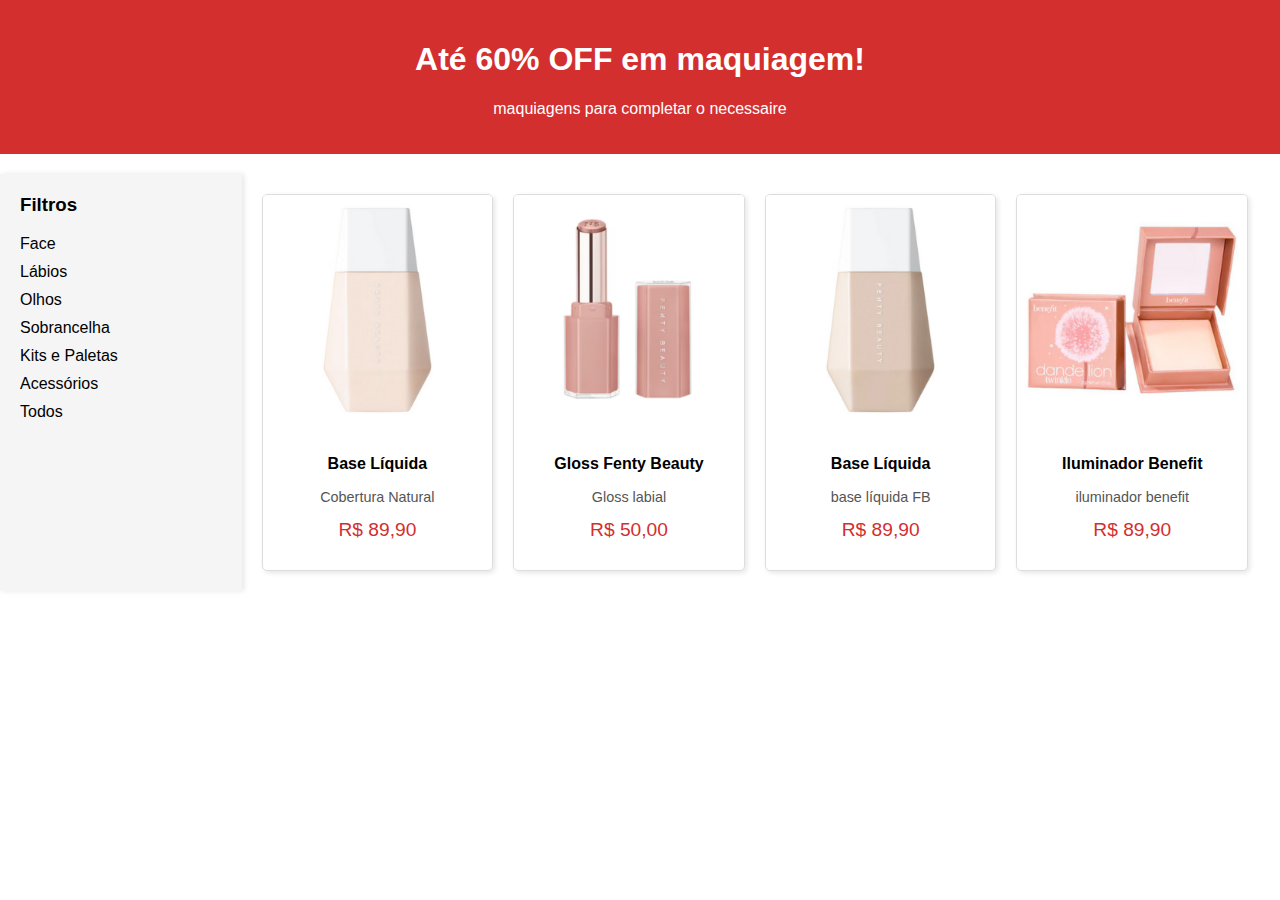
==== Website/códigos/telaDeMakeup.html @ 1efdc4c6 "TelaMakeup_08_11_24" ====
<!DOCTYPE html>
<html>
<head>
	<meta charset="UTF-8">
	<meta http-equiv="X-UA-Compatible" content="IE=edge">
	<meta name="viewport" content="width=device-width, initial-scale=1.0">
	<title>Pagina Makeup</title>
	<link rel="stylesheet" href="telaDeMakeup.css">
</head>
<body>
	<div class="banner">
		<h1>Até 60% OFF em maquiagem!</h1>
		<p>maquiagens para completar o necessaire</p>
	</div>
	<!--conteúdo principal-->
	<div class="container">
		<div class="filtros">
			<h3>Filtros</h3>
			<ul>
				<li onclick="filtrarProdutos('Face')">Face</li>
				<li onclick="filtrarProdutos('Lábios')">Lábios</li>
				<li onclick="filtrarProdutos('Olhos')">Olhos</li>
				<li onclick="filtrarProdutos('Sobrancelha')">Sobrancelha</li>
				<li onclick="filtrarProdutos('Kits e Paletas')">Kits e Paletas</li>
				<li onclick="filtrarProdutos('Acessórios')">Acessórios</li>
				<li onclick="filtrarProdutos('Todos')">Todos</li>
			</ul>
		</div>
			<div class="produtos" id="listaProdutos" >
				<div class="produto" data-categoria="Face">
					<img src="imagens/Base-1Light.png" alt="Light">
					<div class="detalhes">
						<p class="nome">Base Líquida</p>
						<p class="descricao">Cobertura Natural</p>
						<p class="preco"> R$ 89,90</p>
					</div>
				</div>

				<div class="produto" data-categoria="Lábios">
					<img src="imagens/Gloss-FentyBeauty.png" alt="Gloss Labial">
					<div class="detalhes">
						<p class="nome">Gloss Fenty Beauty</p>
						<p class="descricao">Gloss labial</p>
						<p class="preco">R$ 50,00</p>
					</div>
				</div>

				<div class="produto" data-categoria="Face">
					<img src="imagens/Base-2Light.png" alt="Base Líquida">
					<div class="detalhes">
						<p class="nome">Base Líquida</p>
						<p class="descricao">base líquida FB</p>
						<p class="preco">R$ 89,90</p>
					</div>
				</div>

				<div class="produto" data-categoria="Face">
					<img src="imagens/Iluminador-Benefit.png" alt="Iluminador">
					<div class="detalhes">
						<p class="nome">Iluminador Benefit</p>
						<p class="descricao">iluminador benefit</p>
						<p class="preco">R$ 89,90</p>
					</div>
				</div>
			</div>
	</div>


	<script src="telaDeMakeup.js"></script>
</body>
</html>
---- Website/códigos/telaDeMakeup.css ----
body{
    font-family: Arial, Helvetica, sans-serif;
    margin: 0;
    padding: 0;
}

/*estilização do banner*/
.banner{
    width: 100%;
    background-color: #d32f2f;
    color: #fff;
    text-align: center;
    padding: 20px 0;
    margin-bottom: 20px;
}

/*layout principal*/
.container{
    display: flex;
}

/*Estilização de menu filtros*/
.filtros{
    width: 20%;
    padding: 20px;
    background-color: #f5f5f5;
    box-shadow: 2px 0 5px rgba(0, 0, 0, 0.1);
}

.filtros h3{
    margin-top: 0;
}

.filtros ul{
    list-style-type: none;
    padding: 0;
}

.filtros li{
    margin-bottom: 10px;
    cursor: pointer;
}

.filtros li:hover{
    color: #d32f2f;
}

/*EStilização da área produtos*/
.produtos{
    flex-grow: 1;
    padding: 20px;
    display: flex;
    flex-wrap: wrap;
    gap: 20px;
}

.produto{
    width: 23%;
    border: 1px solid #ddd;
    border-radius: 5px;
    box-shadow: 2px 2px 5px rgba(0, 0, 0, 0.1);
    overflow: hidden;
    text-align: center;
}

.produto img{
    width: 100%;
    height: auto;
}

.produtos .detalhes{
    padding: 10px;
}

.produtos .nome{
    font-weight: bold;
}

.produto .descricao{
    color: #555;
    font-size: 0.9em;
}

.produto .preco{
    color: #d32f2f;
    font-size: 1.2em;
    margin-top: 10px;
}
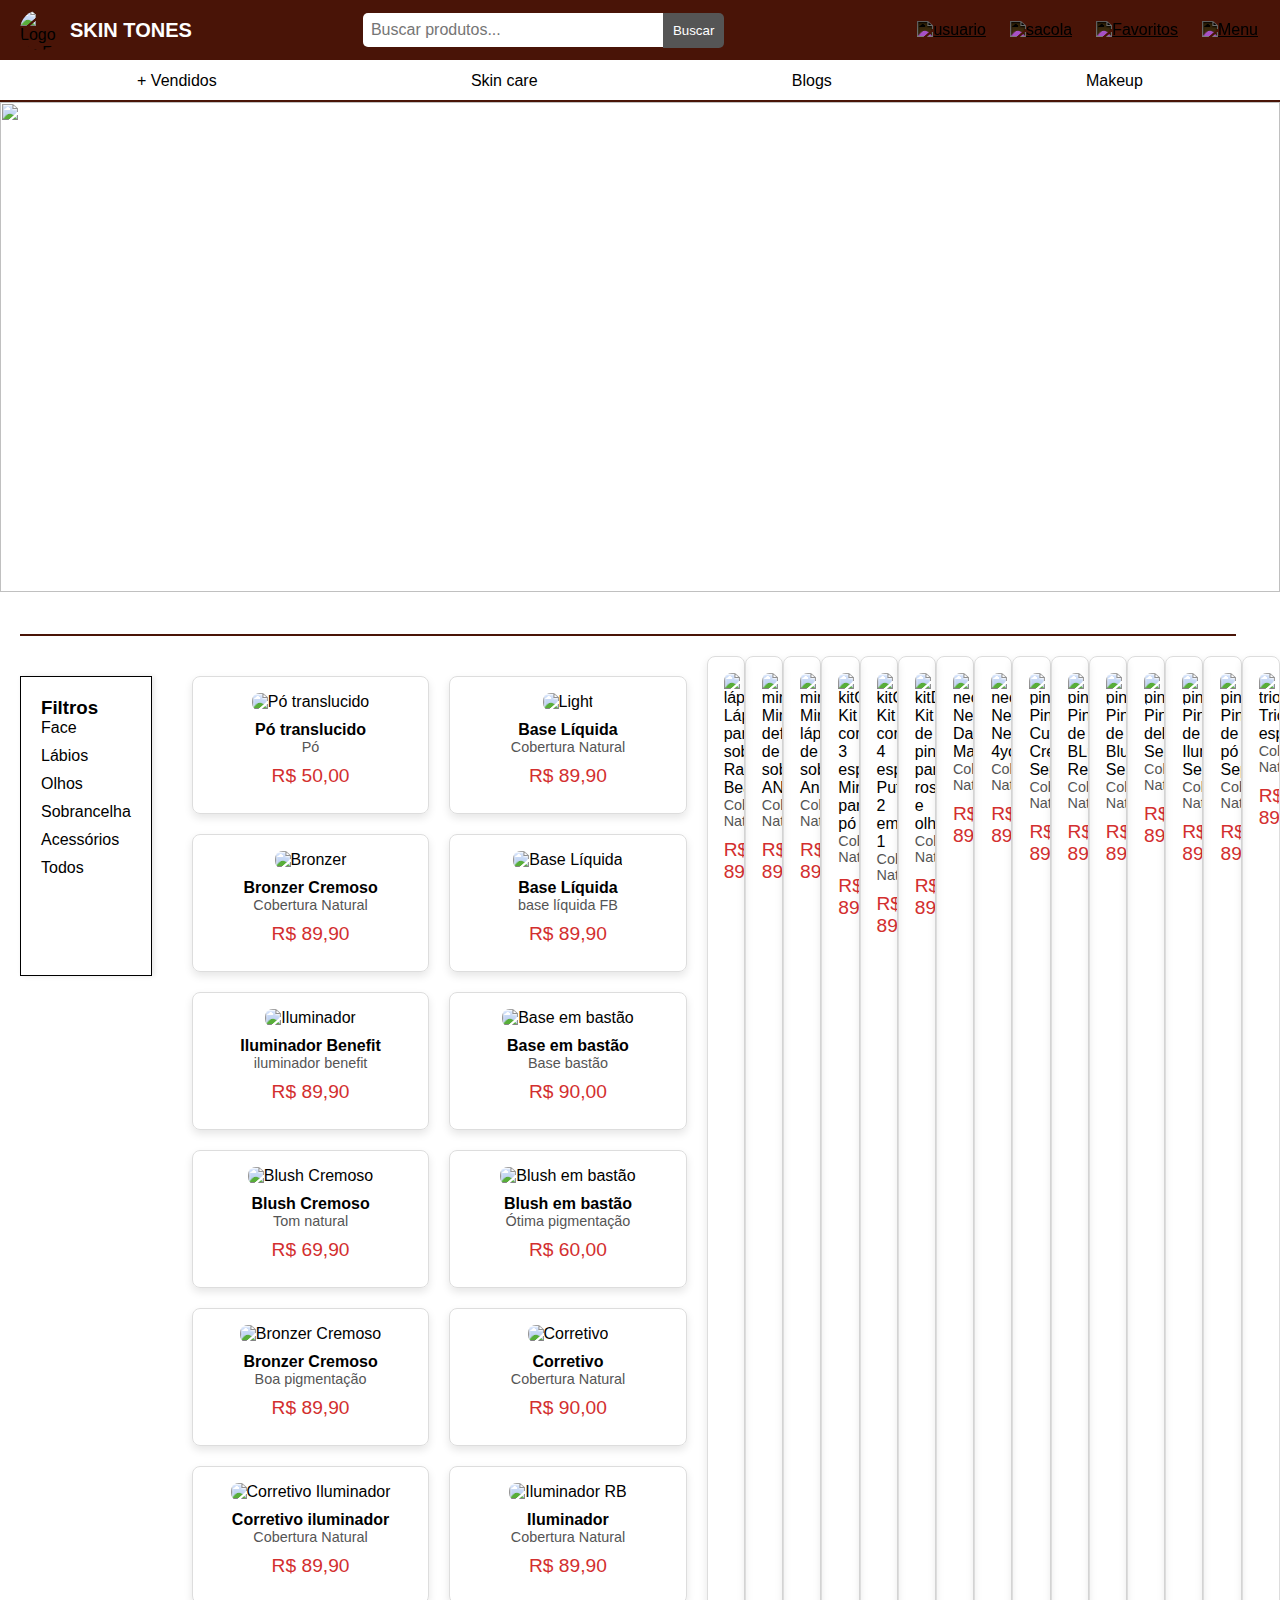
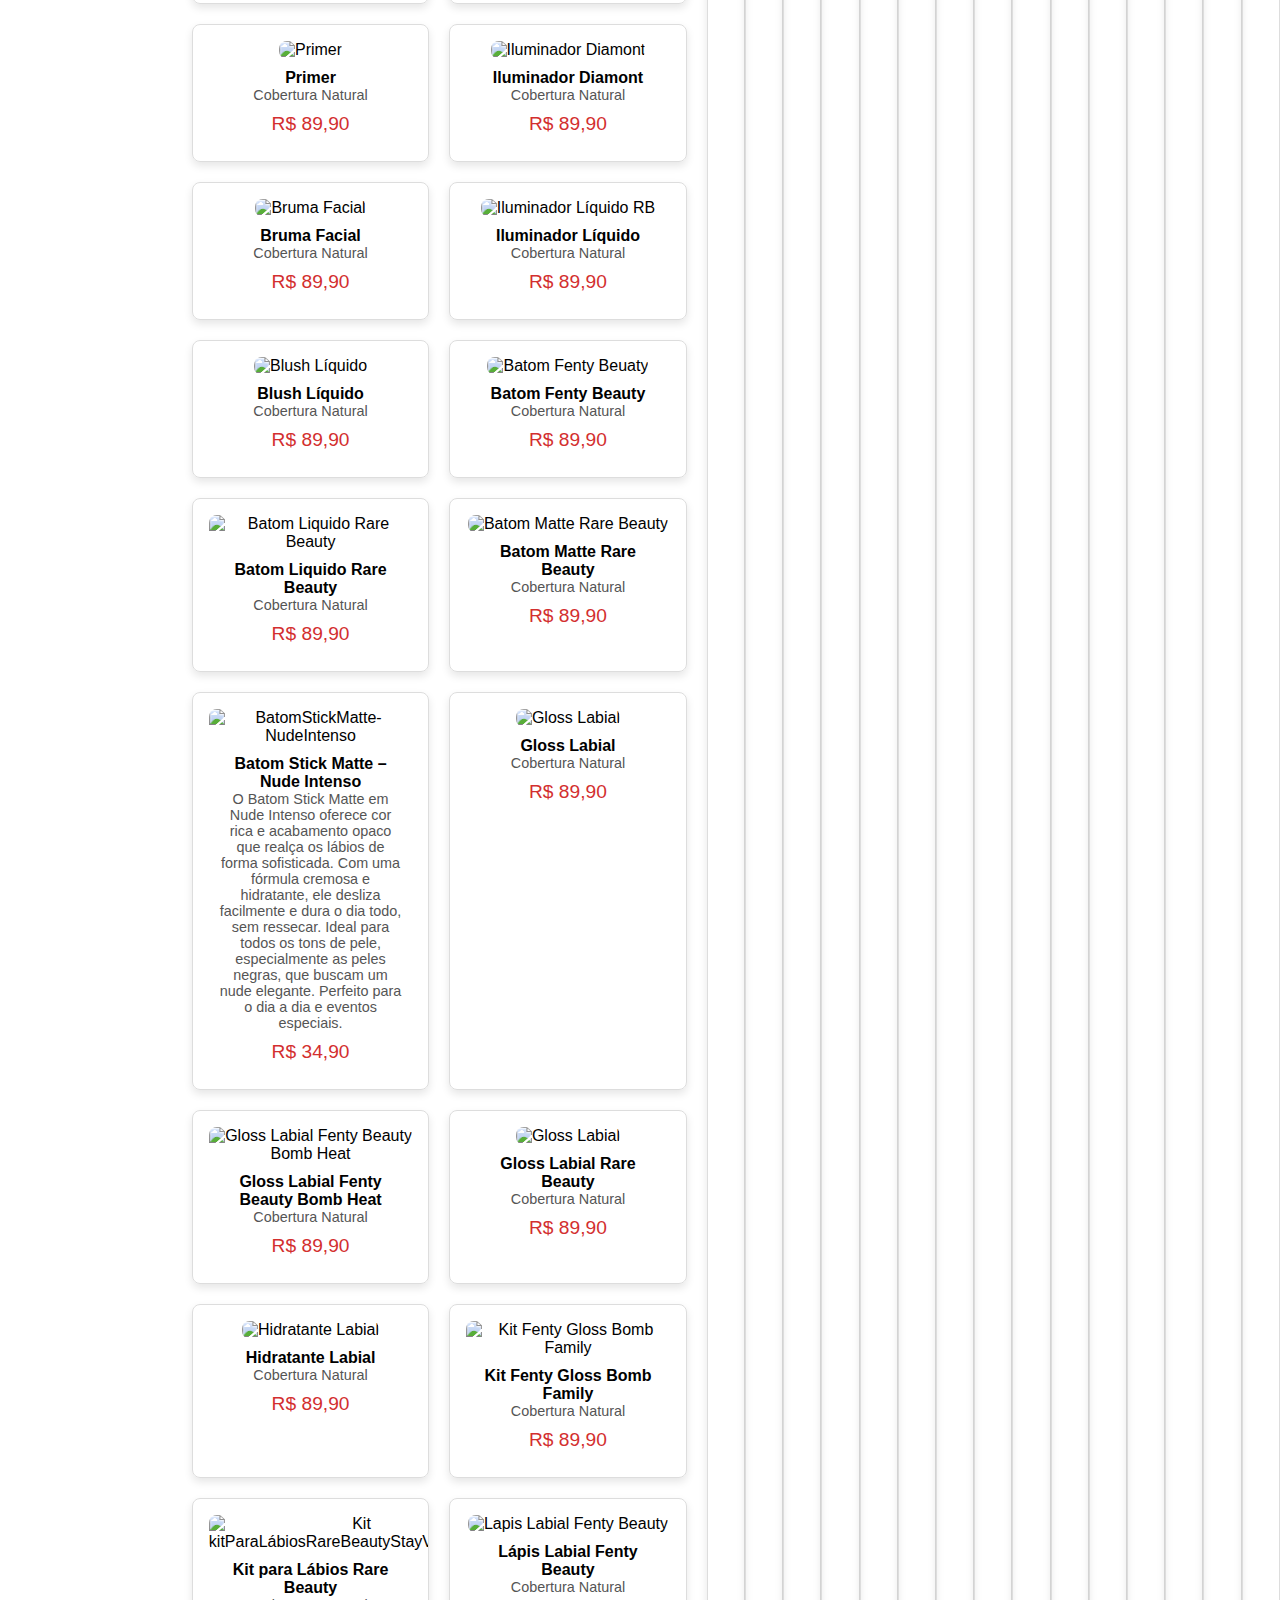
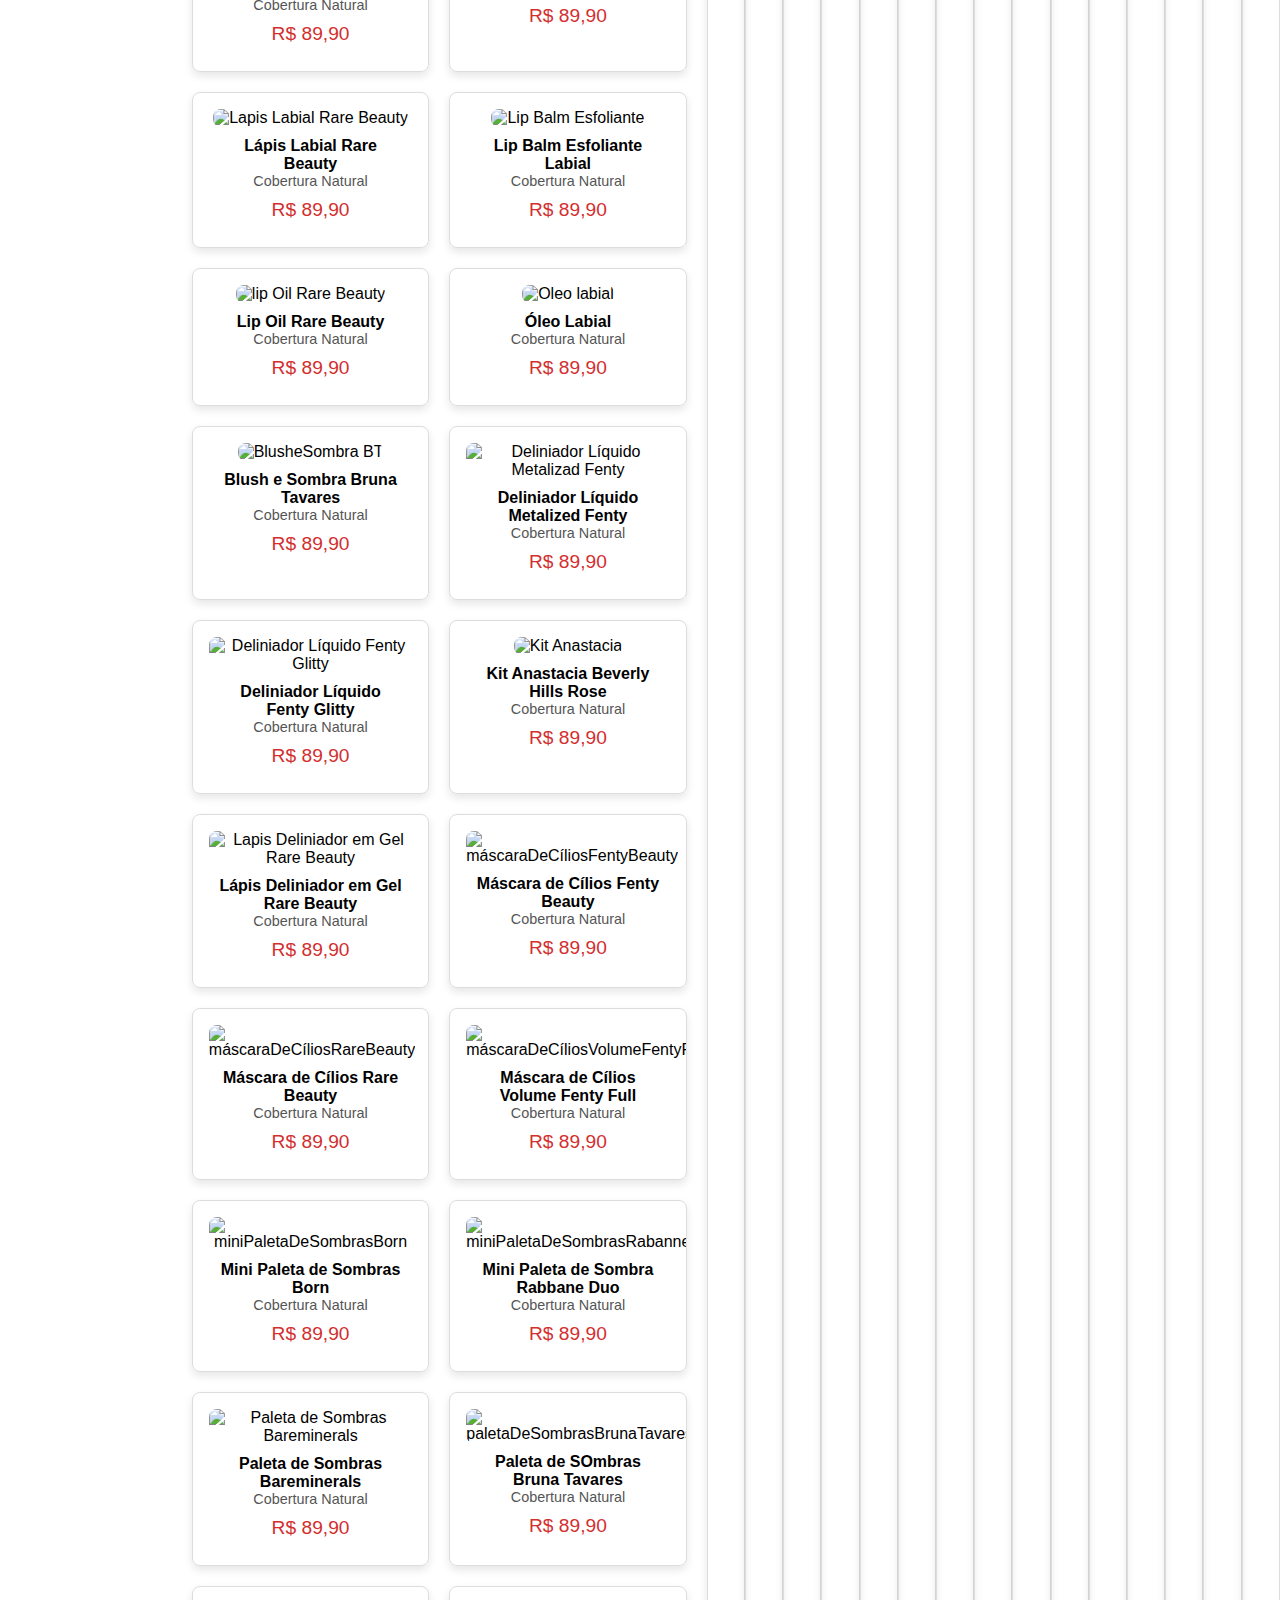
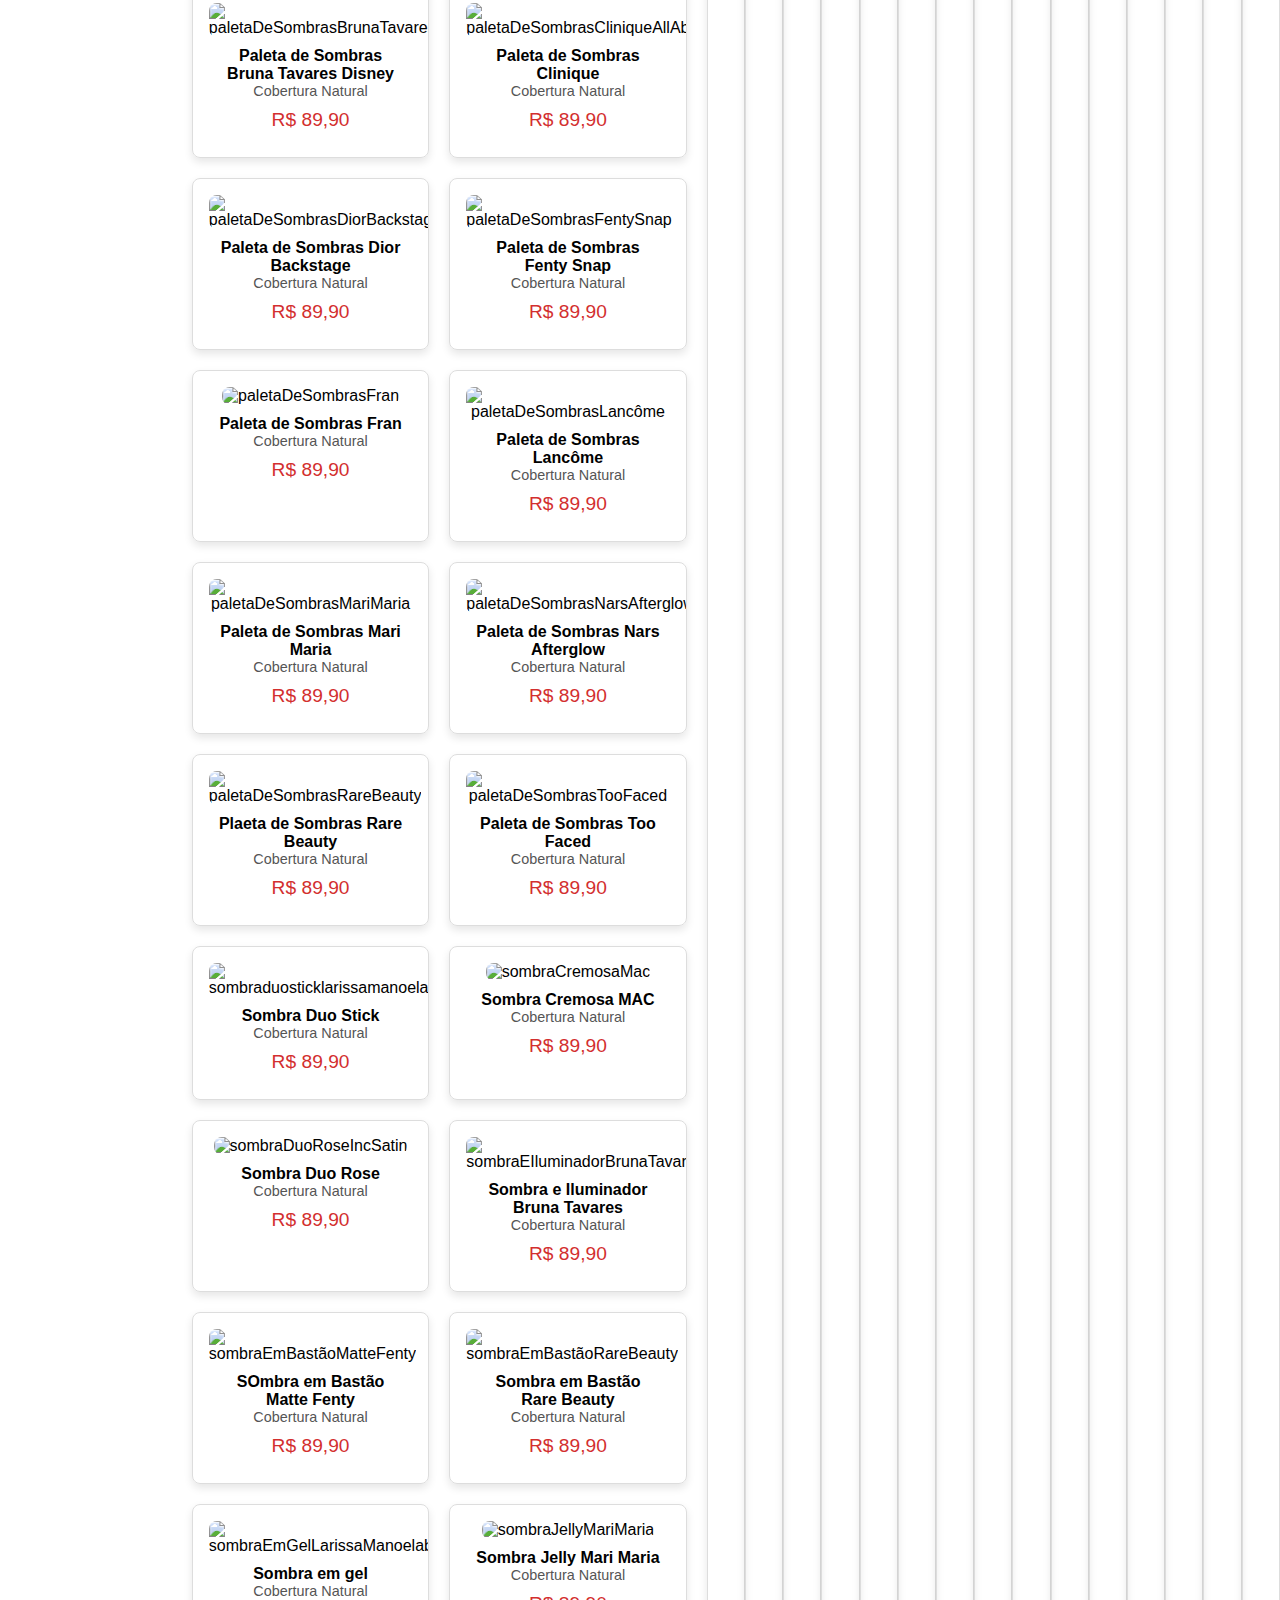
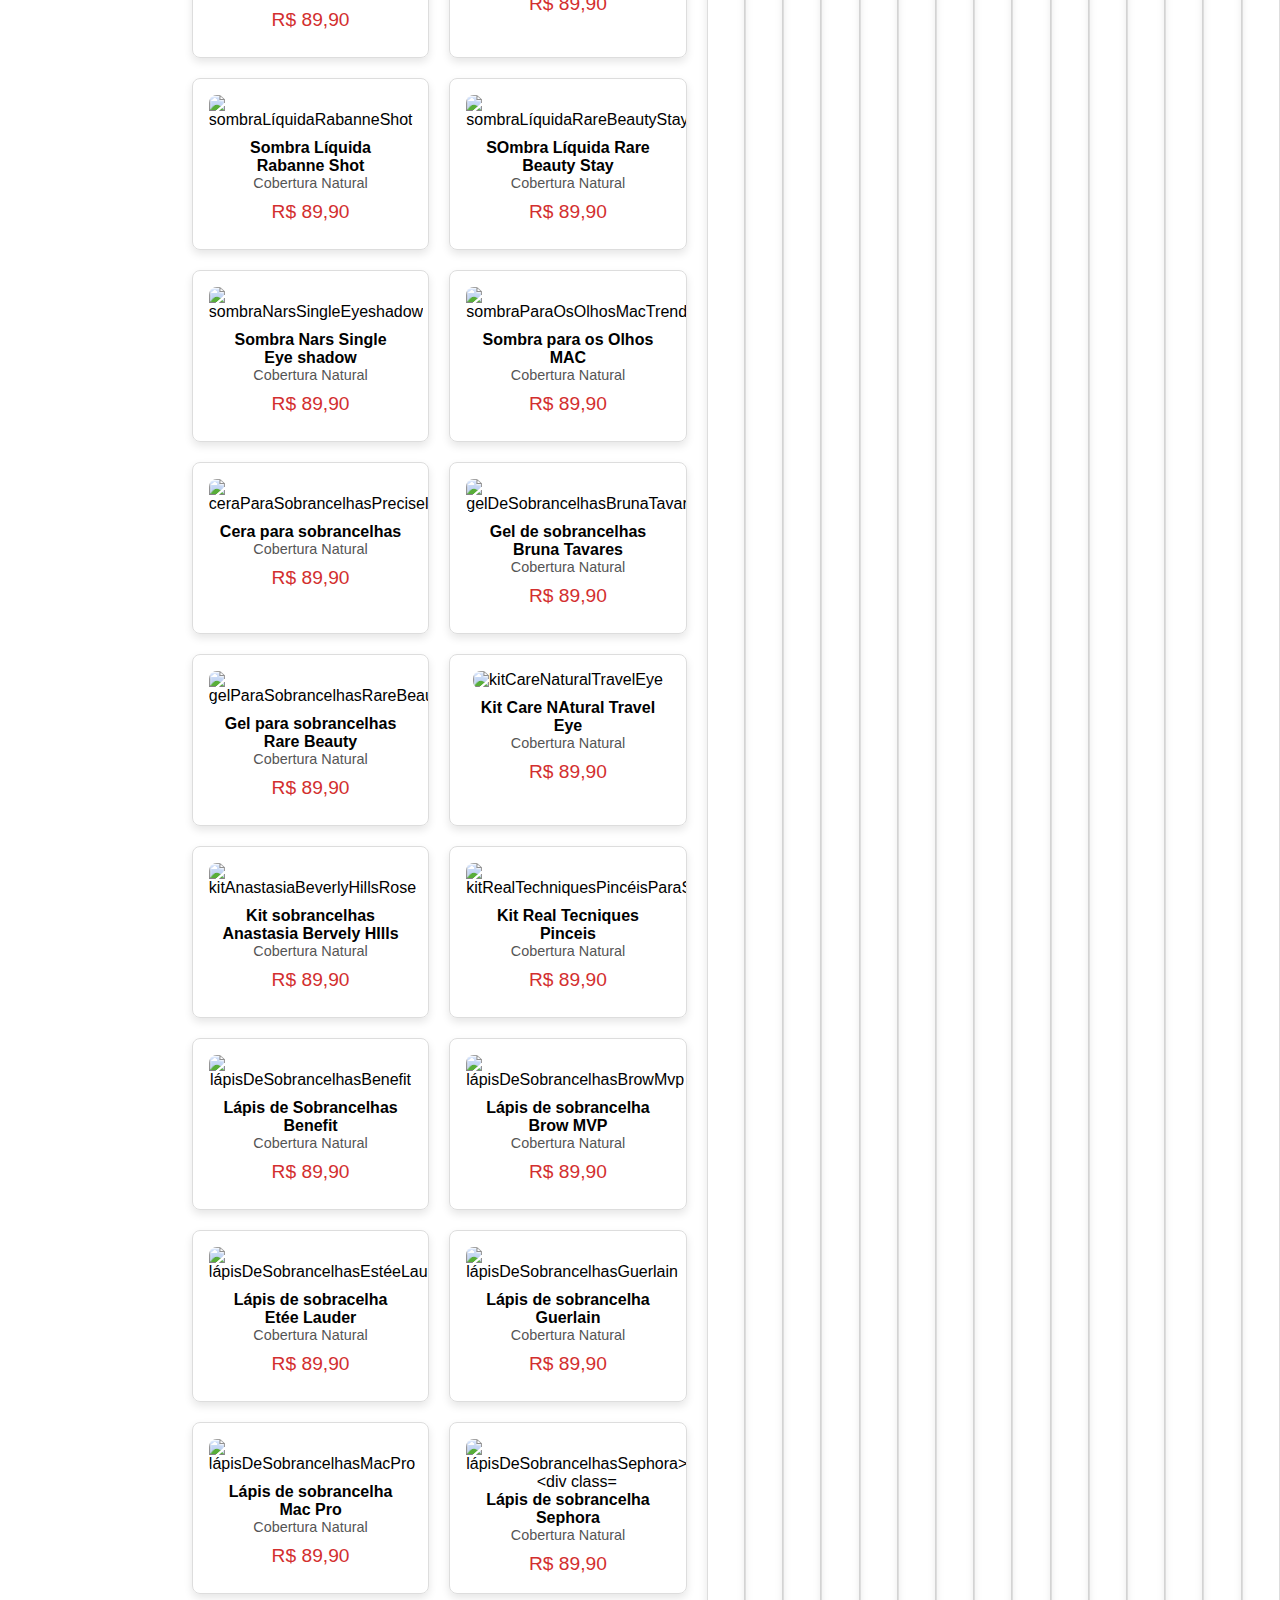
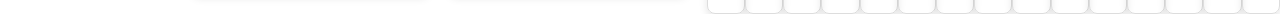
==== commit b13dbe7c: "Nova tela com mais produtos" ====
--- a/Website/códigos/telaDeMakeup.html
+++ b/Website/códigos/telaDeMakeup.html
@@ -6,13 +6,71 @@
 	<meta name="viewport" content="width=device-width, initial-scale=1.0">
 	<title>Pagina Makeup</title>
 	<link rel="stylesheet" href="telaDeMakeup.css">
+	<link rel="stylesheet" href="style.css">
 </head>
 <body>
-	<div class="banner">
-		<h1>Até 60% OFF em maquiagem!</h1>
-		<p>maquiagens para completar o necessaire</p>
-	</div>
-	<!--conteúdo principal-->
+	<!--nav bar-->
+	<nav class="navbar">
+        <div class="navbar-left">
+            <a href="" class="logo">
+                <img src="IMG/logo skin tones.jpeg" alt="Logo do E-commerce">
+                <span>SKIN TONES</span>
+            </a>
+        </div>
+        <div class="navbar-center">
+            <input type="text" id="search-bar" placeholder="Buscar produtos...">
+            <button id="search-button">Buscar</button>
+        </div>
+        <div class="navbar-right">
+            <a href="#" class="icon">
+                <img src="IMG/usuario.png" alt="usuario">
+            </a>
+            <a href="#" class="icon">
+                <img src="IMG/centro de compras.png" alt="sacola">
+            </a>
+            <a href="#" class="icon">
+                <img src="IMG/favoritos 50x50.png" alt="Favoritos">
+            </a>
+            <a href="#" class="icon">
+                <img src="IMG/menu.png" alt="Menu">
+            </a>
+        </div>
+    </nav>
+    <div class="section">
+        <ul>
+          <li>
+            <a href="" >+ Vendidos</a>
+          </li>
+          <li>
+            <a  href="skincare.html">Skin care</a>
+          </li> 
+          <li>
+            <a href="blogs.html" >Blogs</a>
+          </li>
+          <li>
+            <a href="telaDeMakeup.html">Makeup</a>
+          </li>
+        </ul>
+    </div>
+    <hr style="border: 1px solid #491407; width: 100%;"> <!-- Linha personalizada -->
+  
+
+<!--banner-->
+  <section class="Banner-all">
+     <div class="banner-all">
+        <img src="IMG/intimtely.png" alt="">
+     </div>
+  </section>
+
+  <br>
+ 
+<!--banner-->
+ 
+
+ <hr style="border: 1px solid #491407; width: 95%;margin:20px;">
+	<!--nav bar-->
+
+	<!--Produtos-->
 	<div class="container">
 		<div class="filtros">
 			<h3>Filtros</h3>
@@ -21,14 +79,23 @@
 				<li onclick="filtrarProdutos('Lábios')">Lábios</li>
 				<li onclick="filtrarProdutos('Olhos')">Olhos</li>
 				<li onclick="filtrarProdutos('Sobrancelha')">Sobrancelha</li>
-				<li onclick="filtrarProdutos('Kits e Paletas')">Kits e Paletas</li>
 				<li onclick="filtrarProdutos('Acessórios')">Acessórios</li>
 				<li onclick="filtrarProdutos('Todos')">Todos</li>
 			</ul>
 		</div>
 			<div class="produtos" id="listaProdutos" >
-				<div class="produto" data-categoria="Face">
-					<img src="imagens/Base-1Light.png" alt="Light">
+				<!--produtos Face-->
+				<div class="produto" data-categoria="Face">
+					<img src="imagens/Face/PóTranslucido_FentyBeauty.png" alt="Pó translucido">
+					<div class="detalhes">
+						<p class="nome">Pó translucido</p>
+						<p class="descricao">Pó</p>
+						<p class="preco">R$ 50,00</p>
+					</div>
+				</div>
+
+				<div class="produto" data-categoria="Face">
+					<img src="imagens/Face/Base-1Light.png" alt="Light">
 					<div class="detalhes">
 						<p class="nome">Base Líquida</p>
 						<p class="descricao">Cobertura Natural</p>
@@ -36,17 +103,17 @@
 					</div>
 				</div>
 
-				<div class="produto" data-categoria="Lábios">
-					<img src="imagens/Gloss-FentyBeauty.png" alt="Gloss Labial">
-					<div class="detalhes">
-						<p class="nome">Gloss Fenty Beauty</p>
-						<p class="descricao">Gloss labial</p>
-						<p class="preco">R$ 50,00</p>
-					</div>
-				</div>
-
-				<div class="produto" data-categoria="Face">
-					<img src="imagens/Base-2Light.png" alt="Base Líquida">
+				<div class="produto" data-categoria="Face">
+					<img src="imagens/Face/BronzerCremoso_FentyBeauty.png" alt="Bronzer">
+					<div class="detalhes">
+						<p class="nome">Bronzer Cremoso</p>
+						<p class="descricao">Cobertura Natural</p>
+						<p class="preco"> R$ 89,90</p>
+					</div>
+				</div>
+
+				<div class="produto" data-categoria="Face">
+					<img src="imagens/Face/Base-2Light.png" alt="Base Líquida">
 					<div class="detalhes">
 						<p class="nome">Base Líquida</p>
 						<p class="descricao">base líquida FB</p>
@@ -55,17 +122,815 @@
 				</div>
 
 				<div class="produto" data-categoria="Face">
-					<img src="imagens/Iluminador-Benefit.png" alt="Iluminador">
+					<img src="imagens/Face/Iluminador-Benefit.png" alt="Iluminador">
 					<div class="detalhes">
 						<p class="nome">Iluminador Benefit</p>
 						<p class="descricao">iluminador benefit</p>
 						<p class="preco">R$ 89,90</p>
 					</div>
 				</div>
+
+				<div class="produto" data-categoria="Face">
+					<img src="imagens/Face/BaseEmBastão_FentyBeauty.png" alt="Base em bastão">
+					<div class="detalhes">
+						<p class="nome">Base em bastão</p>
+						<p class="descricao">Base bastão</p>
+						<p class="preco">R$ 90,00</p>
+					</div>
+				</div>
+
+				<div class="produto" data-categoria="Face">
+					<img src="imagens/Face/BlushCremoso_FentyBeauty.png" alt="Blush Cremoso">
+					<div class="detalhes">
+						<p class="nome">Blush Cremoso</p>
+						<p class="descricao">Tom natural</p>
+						<p class="preco"> R$ 69,90</p>
+					</div>
+				</div>
+
+				<div class="produto" data-categoria="Face">
+					<img src="imagens/Face/BlushEmBastão_FentyBeauty.png" alt="Blush em bastão">
+					<div class="detalhes">
+						<p class="nome">Blush em bastão</p>
+						<p class="descricao">Ótima pigmentação</p>
+						<p class="preco"> R$ 60,00</p>
+					</div>
+				</div>
+				
+				<div class="produto" data-categoria="Face">
+					<img src="imagens/Face/BronzerCremoso_FentyBeauty.png" alt="Bronzer Cremoso">
+					<div class="detalhes">
+						<p class="nome">Bronzer Cremoso</p>
+						<p class="descricao">Boa pigmentação</p>
+						<p class="preco"> R$ 89,90</p>
+					</div>
+				</div>
+
+				<div class="produto" data-categoria="Face">
+					<img src="imagens/Face/Corretivo_FentyBeauty.png" alt="Corretivo ">
+					<div class="detalhes">
+						<p class="nome">Corretivo</p>
+						<p class="descricao">Cobertura Natural</p>
+						<p class="preco"> R$ 90,00</p>
+					</div>
+				</div>
+
+				<div class="produto" data-categoria="Face">
+					<img src="imagens/Face/CorretivoIluminador_FentyBeauty.png" alt="Corretivo Iluminador">
+					<div class="detalhes">
+						<p class="nome">Corretivo iluminador</p>
+						<p class="descricao">Cobertura Natural</p>
+						<p class="preco"> R$ 89,90</p>
+					</div>
+				</div>
+				
+				<div class="produto" data-categoria="Face">
+					<img src="imagens/Face/Iluminador-RB.png" alt="Iluminador RB">
+					<div class="detalhes">
+						<p class="nome">Iluminador</p>
+						<p class="descricao">Cobertura Natural</p>
+						<p class="preco"> R$ 89,90</p>
+					</div>
+				</div>
+
+				<div class="produto" data-categoria="Face">
+					<img src="imagens/Face/Primer_FentyBeauty.png" alt="Primer">
+					<div class="detalhes">
+						<p class="nome">Primer</p>
+						<p class="descricao">Cobertura Natural</p>
+						<p class="preco"> R$ 89,90</p>
+					</div>
+				</div>
+
+				<div class="produto" data-categoria="Face">
+					<img src="imagens/Face/IluminadorDiamont_FentyBeauty.png" alt="Iluminador Diamont">
+					<div class="detalhes">
+						<p class="nome">Iluminador Diamont</p>
+						<p class="descricao">Cobertura Natural</p>
+						<p class="preco"> R$ 89,90</p>
+					</div>
+				</div>
+
+				<div class="produto" data-categoria="Face">
+					<img src="imagens/Face/BrumaFacial_FentyBeauty.png" alt="Bruma Facial">
+					<div class="detalhes">
+						<p class="nome">Bruma Facial</p>
+						<p class="descricao">Cobertura Natural</p>
+						<p class="preco"> R$ 89,90</p>
+					</div>
+				</div>
+
+				<div class="produto" data-categoria="Face">
+					<img src="imagens/Face/IluminadorLíquido_FentyBeauty.png" alt="Iluminador Líquido RB">
+					<div class="detalhes">
+						<p class="nome">Iluminador Líquido</p>
+						<p class="descricao">Cobertura Natural</p>
+						<p class="preco"> R$ 89,90</p>
+					</div>
+				</div>
+
+				<div class="produto" data-categoria="Face">
+					<img src="imagens/Face/BlushLíquido_FentyBeauty.png" alt="Blush Líquido">
+					<div class="detalhes">
+						<p class="nome">Blush Líquido</p>
+						<p class="descricao">Cobertura Natural</p>
+						<p class="preco"> R$ 89,90</p>
+					</div>
+				</div>
+				<!--Produtos Lábios-->
+				<div class="produto" data-categoria="Lábios">
+					<img src="imagens/Labios/batomFentyBeauty.png" alt="Batom Fenty Beuaty">
+					<div class="detalhes">
+						<p class="nome">Batom Fenty Beauty</p>
+						<p class="descricao">Cobertura Natural</p>
+						<p class="preco"> R$ 89,90</p>
+					</div>
+				</div>
+
+				<div class="produto" data-categoria="Lábios">
+					<img src="imagens/Labios/batomLíquidoRareBeauty .png" alt="Batom Liquido Rare Beauty">
+					<div class="detalhes">
+						<p class="nome">Batom Liquido Rare Beauty</p>
+						<p class="descricao">Cobertura Natural</p>
+						<p class="preco"> R$ 89,90</p>
+					</div>
+				</div>
+
+				<div class="produto" data-categoria="Lábios">
+					<img src="imagens/Labios/batomMatteRareBeauty.png" alt="Batom Matte Rare Beauty">
+					<div class="detalhes">
+						<p class="nome">Batom Matte Rare Beauty</p>
+						<p class="descricao">Cobertura Natural</p>
+						<p class="preco"> R$ 89,90</p>
+					</div>
+				</div>
+
+				<div class="produto" data-categoria="Lábios">
+					<img src="imagens/Labios/Gloss-FentyBeauty.png" alt="BatomStickMatte-NudeIntenso">
+					<div class="detalhes">
+						<p class="nome">Batom Stick Matte – Nude Intenso</p>
+						<p class="descricao">O Batom Stick Matte em Nude Intenso oferece cor rica e acabamento opaco que realça os lábios de forma sofisticada. Com uma fórmula cremosa e hidratante, ele desliza facilmente e dura o dia todo, sem ressecar. Ideal para todos os tons de pele, especialmente as peles negras, que buscam um nude elegante. Perfeito para o dia a dia e eventos especiais.</p>
+						<p class="preco"> R$ 34,90</p>
+					</div>
+				</div>
+
+				<div class="produto" data-categoria="Lábios">
+					<img src="imagens/Labios/GlossLabial-FB.png" alt="Gloss Labial">
+					<div class="detalhes">
+						<p class="nome">Gloss Labial</p>
+						<p class="descricao">Cobertura Natural</p>
+						<p class="preco"> R$ 89,90</p>
+					</div>
+				</div>
+
+				<div class="produto" data-categoria="Lábios">
+					<img src="imagens/Labios/glossLabialFentyBombHeat.png" alt="Gloss Labial Fenty Beauty Bomb Heat">
+					<div class="detalhes">
+						<p class="nome">Gloss Labial Fenty Beauty Bomb Heat</p>
+						<p class="descricao">Cobertura Natural</p>
+						<p class="preco"> R$ 89,90</p>
+					</div>
+				</div>
+
+				<div class="produto" data-categoria="Lábios">
+					<img src="imagens/Labios/glossLabialRareBeauty.png" alt="Gloss Labial">
+					<div class="detalhes">
+						<p class="nome">Gloss Labial Rare Beauty</p>
+						<p class="descricao">Cobertura Natural</p>
+						<p class="preco"> R$ 89,90</p>
+					</div>
+				</div>
+
+				<div class="produto" data-categoria="Lábios">
+					<img src="imagens/Labios/HidratanteLabial.png" alt="Hidratante Labial">
+					<div class="detalhes">
+						<p class="nome">Hidratante Labial</p>
+						<p class="descricao">Cobertura Natural</p>
+						<p class="preco"> R$ 89,90</p>
+					</div>
+				</div>
+
+				<div class="produto" data-categoria="Lábios">
+					<img src="imagens/Labios/kitFentyGlossBombFamilySet.png" alt="Kit Fenty Gloss Bomb Family">
+					<div class="detalhes">
+						<p class="nome">Kit Fenty Gloss Bomb Family</p>
+						<p class="descricao">Cobertura Natural</p>
+						<p class="preco"> R$ 89,90</p>
+					</div>
+				</div>
+
+				<div class="produto" data-categoria="Lábios">
+					<img src="imagens/Labios/kitParaLábiosRareBeautyStayVulnerable .png" alt="Kit kitParaLábiosRareBeautyStayVulnerable">
+					<div class="detalhes">
+						<p class="nome">Kit para Lábios Rare Beauty</p>
+						<p class="descricao">Cobertura Natural</p>
+						<p class="preco"> R$ 89,90</p>
+					</div>
+				</div>
+
+				<div class="produto" data-categoria="Lábios">
+					<img src="imagens/Labios/lápisLabialFenty.png" alt="Lapis Labial Fenty Beauty">
+					<div class="detalhes">
+						<p class="nome">Lápis Labial Fenty Beauty</p>
+						<p class="descricao">Cobertura Natural</p>
+						<p class="preco"> R$ 89,90</p>
+					</div>
+				</div>
+
+				<div class="produto" data-categoria="Lábios">
+					<img src="imagens/Labios/lápisLabialRareBeauty.png" alt="Lapis Labial Rare Beauty">
+					<div class="detalhes">
+						<p class="nome">Lápis Labial Rare Beauty</p>
+						<p class="descricao">Cobertura Natural</p>
+						<p class="preco"> R$ 89,90</p>
+					</div>
+				</div>
+
+				<div class="produto" data-categoria="Lábios">
+					<img src="imagens/Labios/lipBalmEsfolianteLabialFenty.png" alt="Lip Balm Esfoliante">
+					<div class="detalhes">
+						<p class="nome">Lip Balm Esfoliante Labial</p>
+						<p class="descricao">Cobertura Natural</p>
+						<p class="preco"> R$ 89,90</p>
+					</div>
+				</div>
+
+				<div class="produto" data-categoria="Lábios">
+					<img src="imagens/Labios/lipOilRareBeauty.png" alt="lip Oil Rare Beauty">
+					<div class="detalhes">
+						<p class="nome">Lip Oil Rare Beauty</p>
+						<p class="descricao">Cobertura Natural</p>
+						<p class="preco"> R$ 89,90</p>
+					</div>
+				</div>
+
+				<div class="produto" data-categoria="Lábios">
+					<img src="imagens/Labios/óleoLabialFentyGlossBombBronze.png" alt="Oleo labial">
+					<div class="detalhes">
+						<p class="nome">Óleo Labial</p>
+						<p class="descricao">Cobertura Natural</p>
+						<p class="preco"> R$ 89,90</p>
+					</div>
+				</div>
+
+				<!--Produtos da seção Olhos-->
+
+				<div class="produto" data-categoria="Olhos">
+					<img src="imagens/Olhos/blushESombraBrunaTavares.png" alt="BlusheSombra BT">
+					<div class="detalhes">
+						<p class="nome">Blush e Sombra Bruna Tavares</p>
+						<p class="descricao">Cobertura Natural</p>
+						<p class="preco"> R$ 89,90</p>
+					</div>
+				</div>
+
+				<div class="produto" data-categoria="Olhos">
+					<img src="imagens/Olhos/delineadoLíquidoMetalizadFenty.png" alt="Deliniador Líquido Metalizad Fenty">
+					<div class="detalhes">
+						<p class="nome">Deliniador Líquido Metalized Fenty</p>
+						<p class="descricao">Cobertura Natural</p>
+						<p class="preco"> R$ 89,90</p>
+					</div>
+				</div>
+
+				<div class="produto" data-categoria="Olhos">
+					<img src="imagens/Olhos/delineadorLíquidoFentyGlitty .png" alt="Deliniador Líquido Fenty Glitty">
+					<div class="detalhes">
+						<p class="nome">Deliniador Líquido Fenty Glitty</p>
+						<p class="descricao">Cobertura Natural</p>
+						<p class="preco"> R$ 89,90</p>
+					</div>
+				</div>
+
+				<div class="produto" data-categoria="Olhos">
+					<img src="imagens/Olhos/kitAnastasiaBeverlyHillsRose.png" alt="Kit Anastacia">
+					<div class="detalhes">
+						<p class="nome">Kit Anastacia Beverly Hills Rose</p>
+						<p class="descricao">Cobertura Natural</p>
+						<p class="preco"> R$ 89,90</p>
+					</div>
+				</div>
+
+				<div class="produto" data-categoria="Olhos">
+					<img src="imagens/Olhos/lápisDelineadorEmGelRareBeauty.png" alt="Lapis Deliniador em Gel Rare Beauty">
+					<div class="detalhes">
+						<p class="nome">Lápis Deliniador em Gel Rare Beauty</p>
+						<p class="descricao">Cobertura Natural</p>
+						<p class="preco"> R$ 89,90</p>
+					</div>
+				</div>
+
+				<div class="produto" data-categoria="Olhos">
+					<img src="imagens/Olhos/máscaraDeCíliosFentyBeauty.png" alt="máscaraDeCíliosFentyBeauty">
+					<div class="detalhes">
+						<p class="nome">Máscara de Cílios Fenty Beauty</p>
+						<p class="descricao">Cobertura Natural</p>
+						<p class="preco"> R$ 89,90</p>
+					</div>
+				</div>
+
+				<div class="produto" data-categoria="Olhos">
+					<img src="imagens/Olhos/máscaraDeCíliosRareBeauty.png" alt="máscaraDeCíliosRareBeauty">
+					<div class="detalhes">
+						<p class="nome">Máscara de Cílios Rare Beauty</p>
+						<p class="descricao">Cobertura Natural</p>
+						<p class="preco"> R$ 89,90</p>
+					</div>
+				</div>
+
+				<div class="produto" data-categoria="Olhos">
+					<img src="imagens/Olhos/máscaraDeCíliosVolumeFentyFull.png" alt="máscaraDeCíliosVolumeFentyFull">
+					<div class="detalhes">
+						<p class="nome">Máscara de Cílios Volume Fenty Full</p>
+						<p class="descricao">Cobertura Natural</p>
+						<p class="preco"> R$ 89,90</p>
+					</div>
+				</div>
+
+				<div class="produto" data-categoria="Olhos">
+					<img src="imagens/Olhos/miniPaletaDeSombrasBorn.png" alt="miniPaletaDeSombrasBorn">
+					<div class="detalhes">
+						<p class="nome">Mini Paleta de Sombras Born</p>
+						<p class="descricao">Cobertura Natural</p>
+						<p class="preco"> R$ 89,90</p>
+					</div>
+				</div>
+
+				<div class="produto" data-categoria="Olhos">
+					<img src="imagens/Olhos/miniPaletaDeSombrasRabanneDuo.png" alt="miniPaletaDeSombrasRabanneDuo">
+					<div class="detalhes">
+						<p class="nome">Mini Paleta de Sombra Rabbane Duo</p>
+						<p class="descricao">Cobertura Natural</p>
+						<p class="preco"> R$ 89,90</p>
+					</div>
+				</div>
+
+				<div class="produto" data-categoria="Olhos">
+					<img src="imagens/Olhos/paletaDeSombrasBareminerals.png" alt="Paleta de Sombras Bareminerals">
+					<div class="detalhes">
+						<p class="nome">Paleta de Sombras Bareminerals</p>
+						<p class="descricao">Cobertura Natural</p>
+						<p class="preco"> R$ 89,90</p>
+					</div>
+				</div>
+
+				<div class="produto" data-categoria="Olhos">
+					<img src="imagens/Olhos/paletaDeSombrasBrunaTavares.png" alt="paletaDeSombrasBrunaTavares">
+					<div class="detalhes">
+						<p class="nome">Paleta de SOmbras Bruna Tavares</p>
+						<p class="descricao">Cobertura Natural</p>
+						<p class="preco"> R$ 89,90</p>
+					</div>
+				</div>
+
+				<div class="produto" data-categoria="Olhos">
+					<img src="imagens/Olhos/paletaDeSombrasBrunaTavaresDisney.png" alt="paletaDeSombrasBrunaTavaresDisney">
+					<div class="detalhes">
+						<p class="nome">Paleta de Sombras Bruna Tavares Disney</p>
+						<p class="descricao">Cobertura Natural</p>
+						<p class="preco"> R$ 89,90</p>
+					</div>
+				</div>
+
+				<div class="produto" data-categoria="Olhos">
+					<img src="imagens/Olhos/paletaDeSombrasCliniqueAllAbout.png" alt="paletaDeSombrasCliniqueAllAbout">
+					<div class="detalhes">
+						<p class="nome">Paleta de Sombras Clinique</p>
+						<p class="descricao">Cobertura Natural</p>
+						<p class="preco"> R$ 89,90</p>
+					</div>
+				</div>
+
+				<div class="produto" data-categoria="Olhos">
+					<img src="imagens/Olhos/paletaDeSombrasDiorBackstage.png" alt="paletaDeSombrasDiorBackstage">
+					<div class="detalhes">
+						<p class="nome">Paleta de Sombras Dior Backstage</p>
+						<p class="descricao">Cobertura Natural</p>
+						<p class="preco"> R$ 89,90</p>
+					</div>
+				</div>
+
+				<div class="produto" data-categoria="Olhos">
+					<img src="imagens/Olhos/paletaDeSombrasFentySnap.png" alt="paletaDeSombrasFentySnap">
+					<div class="detalhes">
+						<p class="nome">Paleta de Sombras Fenty Snap</p>
+						<p class="descricao">Cobertura Natural</p>
+						<p class="preco"> R$ 89,90</p>
+					</div>
+				</div>
+
+				<div class="produto" data-categoria="Olhos">
+					<img src="imagens/Olhos/paletaDeSombrasFran.png" alt="paletaDeSombrasFran">
+					<div class="detalhes">
+						<p class="nome">Paleta de Sombras Fran</p>
+						<p class="descricao">Cobertura Natural</p>
+						<p class="preco"> R$ 89,90</p>
+					</div>
+				</div>
+
+				<div class="produto" data-categoria="Olhos">
+					<img src="imagens/Olhos/paletaDeSombrasLancôme.png" alt="paletaDeSombrasLancôme">
+					<div class="detalhes">
+						<p class="nome">Paleta de Sombras Lancôme</p>
+						<p class="descricao">Cobertura Natural</p>
+						<p class="preco"> R$ 89,90</p>
+					</div>
+				</div>
+
+				<div class="produto" data-categoria="Olhos">
+					<img src="imagens/Olhos/paletaDeSombrasMariMaria.png" alt="paletaDeSombrasMariMaria">
+					<div class="detalhes">
+						<p class="nome">Paleta de Sombras Mari Maria</p>
+						<p class="descricao">Cobertura Natural</p>
+						<p class="preco"> R$ 89,90</p>
+					</div>
+				</div>
+
+				<div class="produto" data-categoria="Olhos">
+					<img src="imagens/Olhos/paletaDeSombrasNarsAfterglow.png" alt="paletaDeSombrasNarsAfterglow">
+					<div class="detalhes">
+						<p class="nome">Paleta de Sombras Nars Afterglow</p>
+						<p class="descricao">Cobertura Natural</p>
+						<p class="preco"> R$ 89,90</p>
+					</div>
+				</div>
+
+				<div class="produto" data-categoria="Olhos">
+					<img src="imagens/Olhos/paletaDeSombrasRareBeauty.png" alt="paletaDeSombrasRareBeauty">
+					<div class="detalhes">
+						<p class="nome">Plaeta de Sombras Rare Beauty</p>
+						<p class="descricao">Cobertura Natural</p>
+						<p class="preco"> R$ 89,90</p>
+					</div>
+				</div>
+
+				<div class="produto" data-categoria="Olhos">
+					<img src="imagens/Olhos/paletaDeSombrasTooFaced.png" alt="paletaDeSombrasTooFaced">
+					<div class="detalhes">
+						<p class="nome">Paleta de Sombras Too Faced</p>
+						<p class="descricao">Cobertura Natural</p>
+						<p class="preco"> R$ 89,90</p>
+					</div>
+				</div>
+
+				<div class="produto" data-categoria="Olhos">
+					<img src="imagens/Olhos/sombra duo stick larissa manoela byOcéane.png" alt="sombraduosticklarissamanoelabyOceane">
+					<div class="detalhes">
+						<p class="nome">Sombra Duo Stick</p>
+						<p class="descricao">Cobertura Natural</p>
+						<p class="preco"> R$ 89,90</p>
+					</div>
+				</div>
+
+				<div class="produto" data-categoria="Olhos">
+					<img src="imagens/Olhos/sombraCremosaMac.png" alt="sombraCremosaMac">
+					<div class="detalhes">
+						<p class="nome">Sombra Cremosa MAC</p>
+						<p class="descricao">Cobertura Natural</p>
+						<p class="preco"> R$ 89,90</p>
+					</div>
+				</div>
+
+				<div class="produto" data-categoria="Olhos">
+					<img src="imagens/Olhos/sombraDuoRoseIncSatin.png" alt="sombraDuoRoseIncSatin">
+					<div class="detalhes">
+						<p class="nome">Sombra Duo Rose </p>
+						<p class="descricao">Cobertura Natural</p>
+						<p class="preco"> R$ 89,90</p>
+					</div>
+				</div>
+
+				<div class="produto" data-categoria="Olhos" data-categoria="Face">
+					<img src="imagens/Olhos/sombraEIluminadorBrunaTavares.png" alt="sombraEIluminadorBrunaTavares">
+					<div class="detalhes">
+						<p class="nome">Sombra e Iluminador Bruna Tavares</p>
+						<p class="descricao">Cobertura Natural</p>
+						<p class="preco"> R$ 89,90</p>
+					</div>
+				</div>
+
+				<div class="produto" data-categoria="Olhos">
+					<img src="imagens/Olhos/sombraEmBastãoMatteFenty.png" alt="sombraEmBastãoMatteFenty">
+					<div class="detalhes">
+						<p class="nome">SOmbra em Bastão Matte Fenty</p>
+						<p class="descricao">Cobertura Natural</p>
+						<p class="preco"> R$ 89,90</p>
+					</div>
+				</div>
+
+				<div class="produto" data-categoria="Olhos">
+					<img src="imagens/Olhos/sombraEmBastãoRareBeauty.png" alt="sombraEmBastãoRareBeauty">
+					<div class="detalhes">
+						<p class="nome">Sombra em Bastão Rare Beauty</p>
+						<p class="descricao">Cobertura Natural</p>
+						<p class="preco"> R$ 89,90</p>
+					</div>
+				</div>
+
+				<div class="produto" data-categoria="Olhos">
+					<img src="imagens/Olhos/sombraEmGelLarissaManoelabyOcéane.png" alt="sombraEmGelLarissaManoelabyOcéane">
+					<div class="detalhes">
+						<p class="nome">Sombra em gel</p>
+						<p class="descricao">Cobertura Natural</p>
+						<p class="preco"> R$ 89,90</p>
+					</div>
+				</div>
+
+				<div class="produto" data-categoria="Olhos">
+					<img src="imagens/Olhos/sombraJellyMariMaria.png" alt="sombraJellyMariMaria">
+					<div class="detalhes">
+						<p class="nome">Sombra Jelly Mari Maria</p>
+						<p class="descricao">Cobertura Natural</p>
+						<p class="preco"> R$ 89,90</p>
+					</div>
+				</div>
+
+				<div class="produto" data-categoria="Olhos">
+					<img src="imagens/Olhos/sombraLíquidaRabanneShot.png" alt="sombraLíquidaRabanneShot">
+					<div class="detalhes">
+						<p class="nome">Sombra Líquida Rabanne Shot</p>
+						<p class="descricao">Cobertura Natural</p>
+						<p class="preco"> R$ 89,90</p>
+					</div>
+				</div>
+
+				<div class="produto" data-categoria="Olhos">
+					<img src="imagens/Olhos/sombraLíquidaRareBeautyStay.png" alt="sombraLíquidaRareBeautyStay">
+					<div class="detalhes">
+						<p class="nome">SOmbra Líquida Rare Beauty Stay</p>
+						<p class="descricao">Cobertura Natural</p>
+						<p class="preco"> R$ 89,90</p>
+					</div>
+				</div>
+
+				<div class="produto" data-categoria="Olhos">
+					<img src="imagens/Olhos/sombraNarsSingleEyeshadow.png" alt="sombraNarsSingleEyeshadow">
+					<div class="detalhes">
+						<p class="nome">Sombra Nars Single Eye shadow</p>
+						<p class="descricao">Cobertura Natural</p>
+						<p class="preco"> R$ 89,90</p>
+					</div>
+				</div>
+
+				<div class="produto" data-categoria="Olhos">
+					<img src="imagens/Olhos/sombraParaOsOlhosMacTrend.png" alt="sombraParaOsOlhosMacTrend">
+					<div class="detalhes">
+						<p class="nome">Sombra para os Olhos MAC</p>
+						<p class="descricao">Cobertura Natural</p>
+						<p class="preco"> R$ 89,90</p>
+					</div>
+				</div>
+
+				<!--Produtos de Sobrancelha-->
+				<div class="produto" data-categoria="Sobrancelha">
+					<img src="imagens/Sobrancelha/ceraParaSobrancelhasPrecisely.png" alt="ceraParaSobrancelhasPrecisely">
+					<div class="detalhes">
+						<p class="nome">Cera para sobrancelhas</p>
+						<p class="descricao">Cobertura Natural</p>
+						<p class="preco"> R$ 89,90</p>
+					</div>
+				</div>
+
+				<div class="produto" data-categoria="Sobrancelha">
+					<img src="imagens/Sobrancelha/gelDeSobrancelhasBrunaTavares.png" alt="gelDeSobrancelhasBrunaTavares">
+					<div class="detalhes">
+						<p class="nome">Gel de sobrancelhas Bruna Tavares</p>
+						<p class="descricao">Cobertura Natural</p>
+						<p class="preco"> R$ 89,90</p>
+					</div>
+				</div>
+
+				<div class="produto" data-categoria="Sobrancelha">
+					<img src="imagens/Sobrancelha/gelParaSobrancelhasRareBeauty.png" alt="gelParaSobrancelhasRareBeauty">
+					<div class="detalhes">
+						<p class="nome">Gel para sobrancelhas Rare Beauty</p>
+						<p class="descricao">Cobertura Natural</p>
+						<p class="preco"> R$ 89,90</p>
+					</div>
+				</div>
+
+				<div class="produto" data-categoria="Sobrancelha">
+					<img src="imagens/Sobrancelha/kitCareNaturalTravelEye.png" alt="kitCareNaturalTravelEye">
+					<div class="detalhes">
+						<p class="nome">Kit Care NAtural Travel Eye</p>
+						<p class="descricao">Cobertura Natural</p>
+						<p class="preco"> R$ 89,90</p>
+					</div>
+				</div>
+
+				<div class="produto" data-categoria="Sobrancelha">
+					<img src="imagens/Sobrancelha/kitDeSobrancelhasAnastasiaBeverlyHills.png" alt="kitAnastasiaBeverlyHillsRose">
+					<div class="detalhes">
+						<p class="nome">Kit sobrancelhas Anastasia Bervely HIlls</p>
+						<p class="descricao">Cobertura Natural</p>
+						<p class="preco"> R$ 89,90</p>
+					</div>
+				</div>
+
+				<div class="produto" data-categoria="Sobrancelha">
+					<img src="imagens/Sobrancelha/kitRealTechniquesPincéisParaSobrancelhas.png" alt="kitRealTechniquesPincéisParaSobrancelhas">
+					<div class="detalhes">
+						<p class="nome">Kit Real Tecniques Pinceis</p>
+						<p class="descricao">Cobertura Natural</p>
+						<p class="preco"> R$ 89,90</p>
+					</div>
+				</div>
+
+				<div class="produto" data-categoria="Sobrancelha">
+					<img src="imagens/Sobrancelha/lápisDeSobrancelhasBenefit.png" alt="lápisDeSobrancelhasBenefit">
+					<div class="detalhes">
+						<p class="nome">Lápis de Sobrancelhas Benefit</p>
+						<p class="descricao">Cobertura Natural</p>
+						<p class="preco"> R$ 89,90</p>
+					</div>
+				</div>
+
+				<div class="produto" data-categoria="Sobrancelha">
+					<img src="imagens/Sobrancelha/lápisDeSobrancelhasBrowMvp.png" alt="lápisDeSobrancelhasBrowMvp">
+					<div class="detalhes">
+						<p class="nome">Lápis de sobrancelha Brow MVP</p>
+						<p class="descricao">Cobertura Natural</p>
+						<p class="preco"> R$ 89,90</p>
+					</div>
+				</div>
+
+				<div class="produto" data-categoria="Sobrancelha">
+					<img src="imagens/Sobrancelha/lápisDeSobrancelhasEstéeLauder.png" alt="lápisDeSobrancelhasEstéeLauder">
+					<div class="detalhes">
+						<p class="nome">Lápis de sobracelha Etée Lauder</p>
+						<p class="descricao">Cobertura Natural</p>
+						<p class="preco"> R$ 89,90</p>
+					</div>
+				</div>
+
+				<div class="produto" data-categoria="Sobrancelha">
+					<img src="imagens/Sobrancelha/lápisDeSobrancelhasGuerlain.png" alt="lápisDeSobrancelhasGuerlain">
+					<div class="detalhes">
+						<p class="nome">Lápis de sobrancelha Guerlain</p>
+						<p class="descricao">Cobertura Natural</p>
+						<p class="preco"> R$ 89,90</p>
+					</div>
+				</div>
+
+				<div class="produto" data-categoria="Sobrancelha">
+					<img src="imagens/Sobrancelha/lápisDeSobrancelhasMacPro.png" alt="lápisDeSobrancelhasMacPro">
+					<div class="detalhes">
+						<p class="nome">Lápis de sobrancelha Mac Pro</p>
+						<p class="descricao">Cobertura Natural</p>
+						<p class="preco"> R$ 89,90</p>
+					</div>
+				</div>
+
+				<div class="produto" data-categoria="Sobrancelha">
+					<img src="imagens/Sobrancelha/lápisDeSobrancelhasSephora.png" alt="lápisDeSobrancelhasSephora>
+					<div class="detalhes">
+						<p class="nome">Lápis de sobrancelha Sephora</p>
+						<p class="descricao">Cobertura Natural</p>
+						<p class="preco"> R$ 89,90</p>
+					</div>
+				</div>
+
+				<div class="produto" data-categoria="Sobrancelha">
+					<img src="imagens/Sobrancelha/lápisParaSobrancelhaRareBeauty.png" alt="lápisParaSobrancelhaRareBeauty">
+					<div class="detalhes">
+						<p class="nome">Lápis para sobrancelha Rare Beauty</p>
+						<p class="descricao">Cobertura Natural</p>
+						<p class="preco"> R$ 89,90</p>
+					</div>
+				</div>
+
+				<div class="produto" data-categoria="Sobrancelha">
+					<img src="imagens/Sobrancelha/miniDefinidorDeSobrancelhasAnastasia.png" alt="miniDefinidorDeSobrancelhasAnastasia">
+					<div class="detalhes">
+						<p class="nome">Mini definidr de sobrancelhas ANastasia</p>
+						<p class="descricao">Cobertura Natural</p>
+						<p class="preco"> R$ 89,90</p>
+					</div>
+				</div>
+
+				<div class="produto" data-categoria="Sobrancelha">
+					<img src="imagens/Sobrancelha/miniLápisDeSobrancelhaAnastasia.png" alt="miniLápisDeSobrancelhaAnastasia">
+					<div class="detalhes">
+						<p class="nome">Mini lápis de sobrancelha Anastasia</p>
+						<p class="descricao">Cobertura Natural</p>
+						<p class="preco"> R$ 89,90</p>
+					</div>
+				</div>
+
+				<!--Acessórios-->
+
+				<div class="produto" data-categoria="Acessórios">
+					<img src="imagens/Acessorios/kitCom3EsponjasMiniParaPó.png" alt="kitCom3EsponjasMiniParaPó">
+					<div class="detalhes">
+						<p class="nome">Kit com 3 esponjas Mini para pó</p>
+						<p class="descricao">Cobertura Natural</p>
+						<p class="preco"> R$ 89,90</p>
+					</div>
+				</div>
+
+				<div class="produto" data-categoria="Acessórios">
+					<img src="imagens/Acessorios/kitCom4EsponjasPuff2em1 .png" alt="kitCom4EsponjasPuff2em1">
+					<div class="detalhes">
+						<p class="nome">Kit com 4 esponjas Puff 2 em 1</p>
+						<p class="descricao">Cobertura Natural</p>
+						<p class="preco"> R$ 89,90</p>
+					</div>
+				</div>
+
+				<div class="produto" data-categoria="Acessórios">
+					<img src="imagens/Acessorios/kitDePincéisParaRostoeOlhos.png" alt="kitDePincéisParaRostoeOlhos">
+					<div class="detalhes">
+						<p class="nome">Kit de pincéis para rosto e olhos</p>
+						<p class="descricao">Cobertura Natural</p>
+						<p class="preco"> R$ 89,90</p>
+					</div>
+				</div>
+
+				<div class="produto" data-categoria="Acessórios">
+					<img src="imagens/Acessorios/necessairesDailyMakeupOcéane.png" alt="necessairesDailyMakeupOcéane">
+					<div class="detalhes">
+						<p class="nome">Necessaire Daily Makeup </p>
+						<p class="descricao">Cobertura Natural</p>
+						<p class="preco"> R$ 89,90</p>
+					</div>
+				</div>
+
+				<div class="produto" data-categoria="Acessórios">
+					<img src="imagens/Acessorios/necessarieNeoprene4you.png" alt="necessarieNeoprene4you">
+					<div class="detalhes">
+						<p class="nome">Necessaire Neoprene 4you</p>
+						<p class="descricao">Cobertura Natural</p>
+						<p class="preco"> R$ 89,90</p>
+					</div>
+				</div>
+
+				<div class="produto" data-categoria="Acessórios">
+					<img src="imagens/Acessorios/pincelCutCreaseSephora.png" alt="pincelCutCreaseSephora">
+					<div class="detalhes">
+						<p class="nome">Pincel Cut Crease Sephora</p>
+						<p class="descricao">Cobertura Natural</p>
+						<p class="preco"> R$ 89,90</p>
+					</div>
+				</div>
+
+				<div class="produto" data-categoria="Acessórios">
+					<img src="imagens/Acessorios/pincelDeBlushRealTechniques.png" alt="pincelDeBlushRealTechniques">
+					<div class="detalhes">
+						<p class="nome">Pincel de BLush Real </p>
+						<p class="descricao">Cobertura Natural</p>
+						<p class="preco"> R$ 89,90</p>
+					</div>
+				</div>
+
+				<div class="produto" data-categoria="Acessórios">
+					<img src="imagens/Acessorios/pincelDeBlushSephora.png" alt="pincelDeBlushSephora">
+					<div class="detalhes">
+						<p class="nome">Pincel de Blush Sephora</p>
+						<p class="descricao">Cobertura Natural</p>
+						<p class="preco"> R$ 89,90</p>
+					</div>
+				</div>
+
+				<div class="produto" data-categoria="Acessórios">
+					<img src="imagens/Acessorios/pincelDeDelineadorSephora.png" alt="pincelDeDelineadorSephora">
+					<div class="detalhes">
+						<p class="nome">Pincel deliniador Sephora</p>
+						<p class="descricao">Cobertura Natural</p>
+						<p class="preco"> R$ 89,90</p>
+					</div>
+				</div>
+
+				<div class="produto" data-categoria="Acessórios">
+					<img src="imagens/Acessorios/pincelDeIluminadorSephora.png" alt="pincelDeIluminadorSephora">
+					<div class="detalhes">
+						<p class="nome">Pincel de Iluminar Sephora</p>
+						<p class="descricao">Cobertura Natural</p>
+						<p class="preco"> R$ 89,90</p>
+					</div>
+				</div>
+
+				<div class="produto" data-categoria="Acessórios">
+					<img src="imagens/Acessorios/pincelDePóSephora.png" alt="pincelDePóSephora">
+					<div class="detalhes">
+						<p class="nome">Pincel de pó Sephora</p>
+						<p class="descricao">Cobertura Natural</p>
+						<p class="preco"> R$ 89,90</p>
+					</div>
+				</div>
+
+				<div class="produto" data-categoria="Acessórios">
+					<img src="imagens/Acessorios/trioDeEsponjasRealTechniques.png" alt="trioDeEsponjasRealTechniques">
+					<div class="detalhes">
+						<p class="nome">Trio esponjas </p>
+						<p class="descricao">Cobertura Natural</p>
+						<p class="preco"> R$ 89,90</p>
+					</div>
+				</div>
 			</div>
 	</div>
 
 
 	<script src="telaDeMakeup.js"></script>
+	<script src="script.js"></script>
 </body>
 </html> --- a/Website/códigos/telaDeMakeup.css
+++ b/Website/códigos/telaDeMakeup.css
@@ -1,9 +1,136 @@
-body{
-    font-family: Arial, Helvetica, sans-serif;
+/*NAV BAR*/
+* {
     margin: 0;
     padding: 0;
-}
-
+    box-sizing: border-box;
+}
+
+body {
+    font-family: Arial, sans-serif;
+}
+
+.navbar {
+    display: flex;
+    justify-content: space-between;
+    align-items: center;
+    background-color: #491407;
+    padding: 10px 20px;
+    
+      
+}
+
+.navbar-left {
+    display: flex;
+    align-items: center;
+    
+}
+.navbar-center {
+    flex-grow: 1;
+    display: flex;
+    justify-content: center;
+    align-items: center;
+}
+#search-bar {
+    width: 300px;
+    padding: 8px;
+    border: none;
+    border-radius: 5px 0 0 5px;
+    font-size: 16px;
+}
+
+#search-button {
+    padding: 10px;
+    background-color: #555;
+    color: white;
+    border: none;
+    border-radius: 0 5px 5px 0;
+    cursor: pointer;
+}
+
+#search-button:hover {
+    background-color: #777;
+}
+
+
+
+.logo {
+    display: flex;
+    align-items: center;
+    text-decoration: none;
+    color: rgb(0, 0, 0);
+    border-radius: 80%;
+}
+
+.logo img {
+    width: 40px;
+    height: 40px;
+    margin-right: 10px;
+    border-radius: 80%;
+}
+
+.logo span {
+    font-size: 20px;
+    font-weight: bold;
+    color: rgb(255, 255, 255);
+    
+}
+.logo a{
+    font-size: 20px;
+    font-weight: bold;
+    color: rgba(252, 252, 252, 0.849);
+}
+
+.navbar-right {
+    display: flex;
+    align-items: center;
+}
+
+.icon {
+    color: rgb(255, 255, 255);
+    margin-left: 20px;
+}
+
+.icon img {
+    width: 24px;
+    height: 24px;
+    filter: invert(100%);
+    cursor: pointer;
+    color: #ffffff;
+    margin: 2px;
+    align-items: center;
+}
+
+.icon:hover img {
+    filter: invert(80%);
+    
+}
+.section ul{
+    display:flex;
+    justify-content:space-around;
+    list-style:none;
+    align-items: center;
+    padding: 10px;
+    background-color: #ffffff;
+    font-family: Arial, Helvetica, sans-serif;
+    cursor: pointer;
+    color: black;
+    margin-top: 2px;
+    text-decoration: none;
+}
+.section ul li a {
+    text-decoration: none;
+    color: black; /* Cor do link */
+}
+.section ul li :hover{
+  transform: translateY(0,3);
+  color: #555;
+  transition:  all;
+}
+.banner-all img{
+ width: 100%;
+ height: 490px ;
+}
+/*NAV BAR*/
 /*estilização do banner*/
 .banner{
     width: 100%;
@@ -21,10 +148,16 @@
 
 /*Estilização de menu filtros*/
 .filtros{
-    width: 20%;
+    width: 160px;
+    height: 300px;
     padding: 20px;
-    background-color: #f5f5f5;
+    border: 1px solid black ;
     box-shadow: 2px 0 5px rgba(0, 0, 0, 0.1);
+    box-sizing: border-box;
+    margin: initial;
+    margin-left: 20px;
+    margin-right: 20px;
+    margin-top: 20px;
 }
 
 .filtros h3{
@@ -39,6 +172,7 @@
 .filtros li{
     margin-bottom: 10px;
     cursor: pointer;
+    font-weight: normal;
 }
 
 .filtros li:hover{
@@ -47,25 +181,34 @@
 
 /*EStilização da área produtos*/
 .produtos{
-    flex-grow: 1;
     padding: 20px;
-    display: flex;
     flex-wrap: wrap;
+    display: flex;
     gap: 20px;
+    justify-content: space-between;
 }
 
 .produto{
-    width: 23%;
+    flex: 1 1 200px;
+    max-width: 250px ;
     border: 1px solid #ddd;
-    border-radius: 5px;
-    box-shadow: 2px 2px 5px rgba(0, 0, 0, 0.1);
+    border-radius: 8px;
+    box-shadow: 0px 4px 8px rgba(0, 0, 0, 0.1);
     overflow: hidden;
     text-align: center;
-}
-
+    cursor: pointer;
+    box-sizing: border-box;
+    padding: 16px;
+}
+
+.produto:hover{
+    scale: (1.05);
+    box-shadow: 0 8px 16px rgba(0, 0, 0, 0.2);
+}
 .produto img{
     width: 100%;
     height: auto;
+    border-radius: 8px;
 }
 
 .produtos .detalhes{
@@ -79,6 +222,7 @@
 .produto .descricao{
     color: #555;
     font-size: 0.9em;
+
 }
 
 .produto .preco{
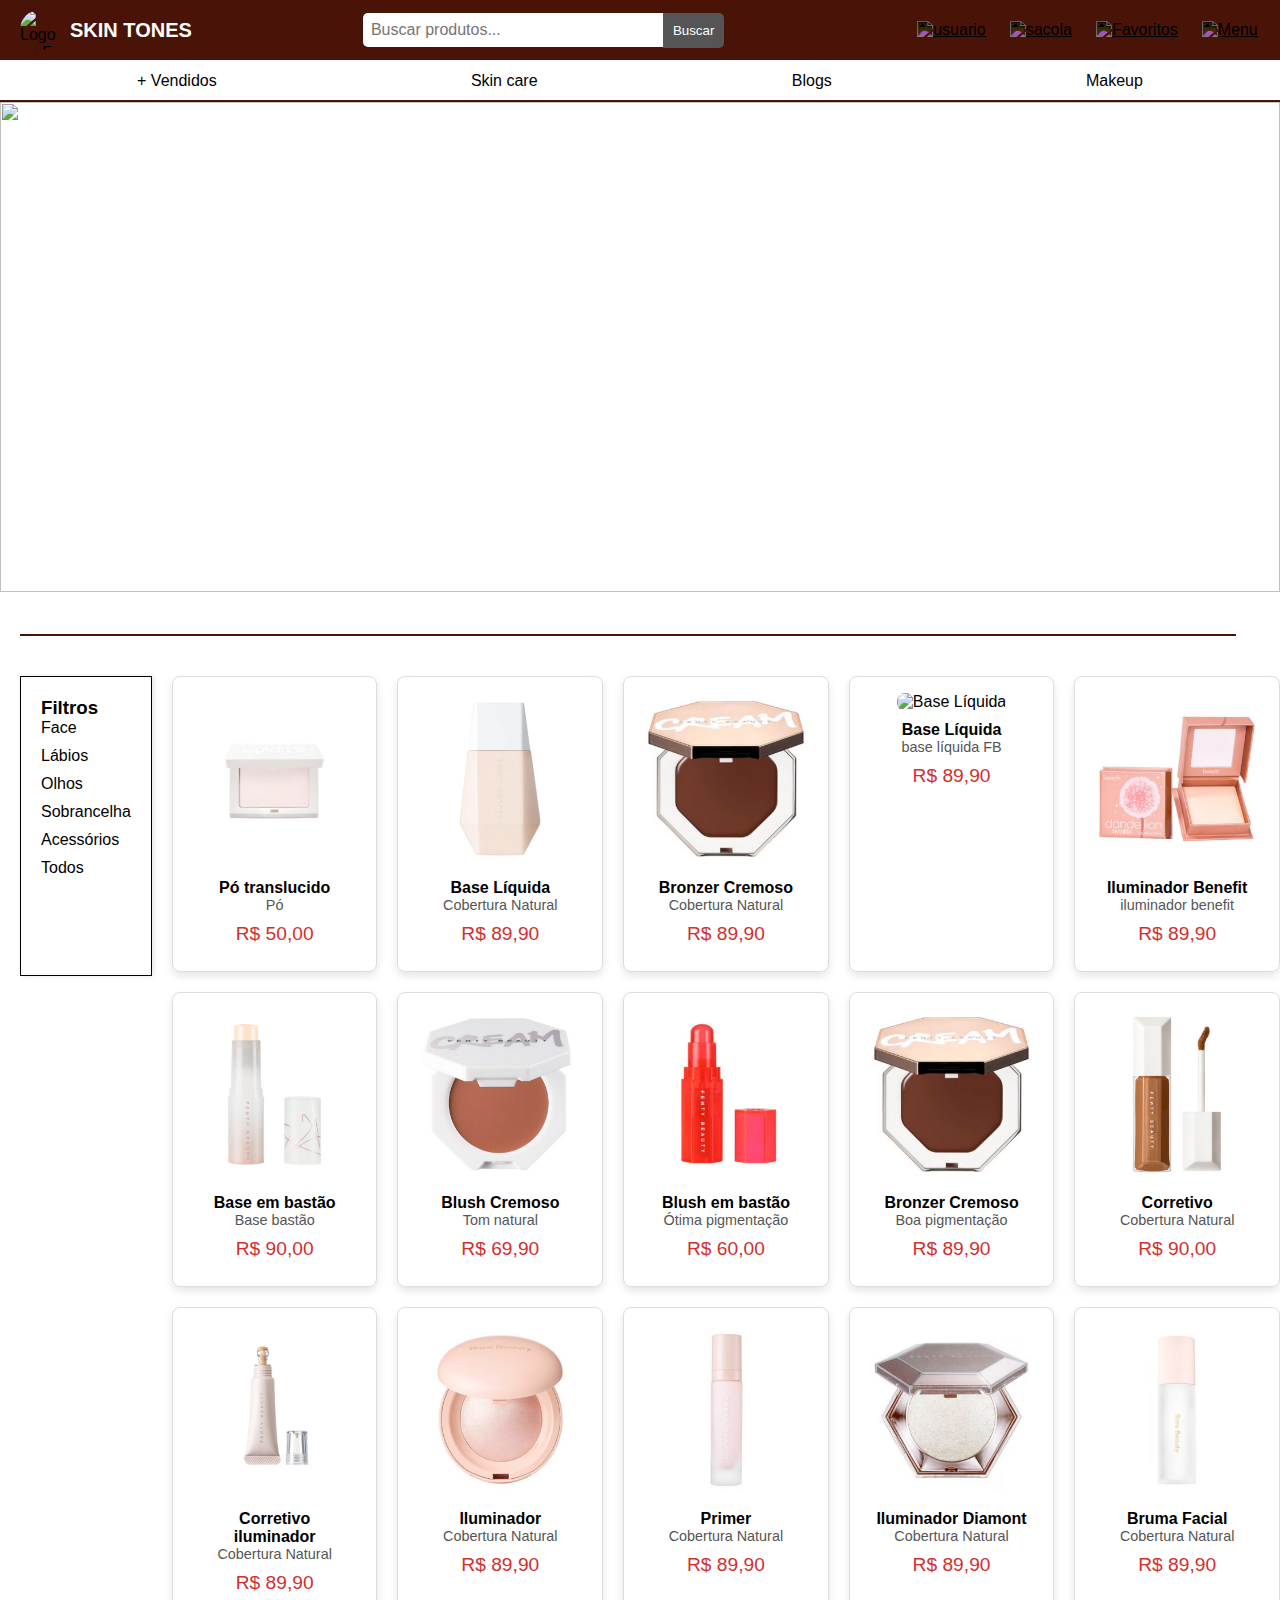
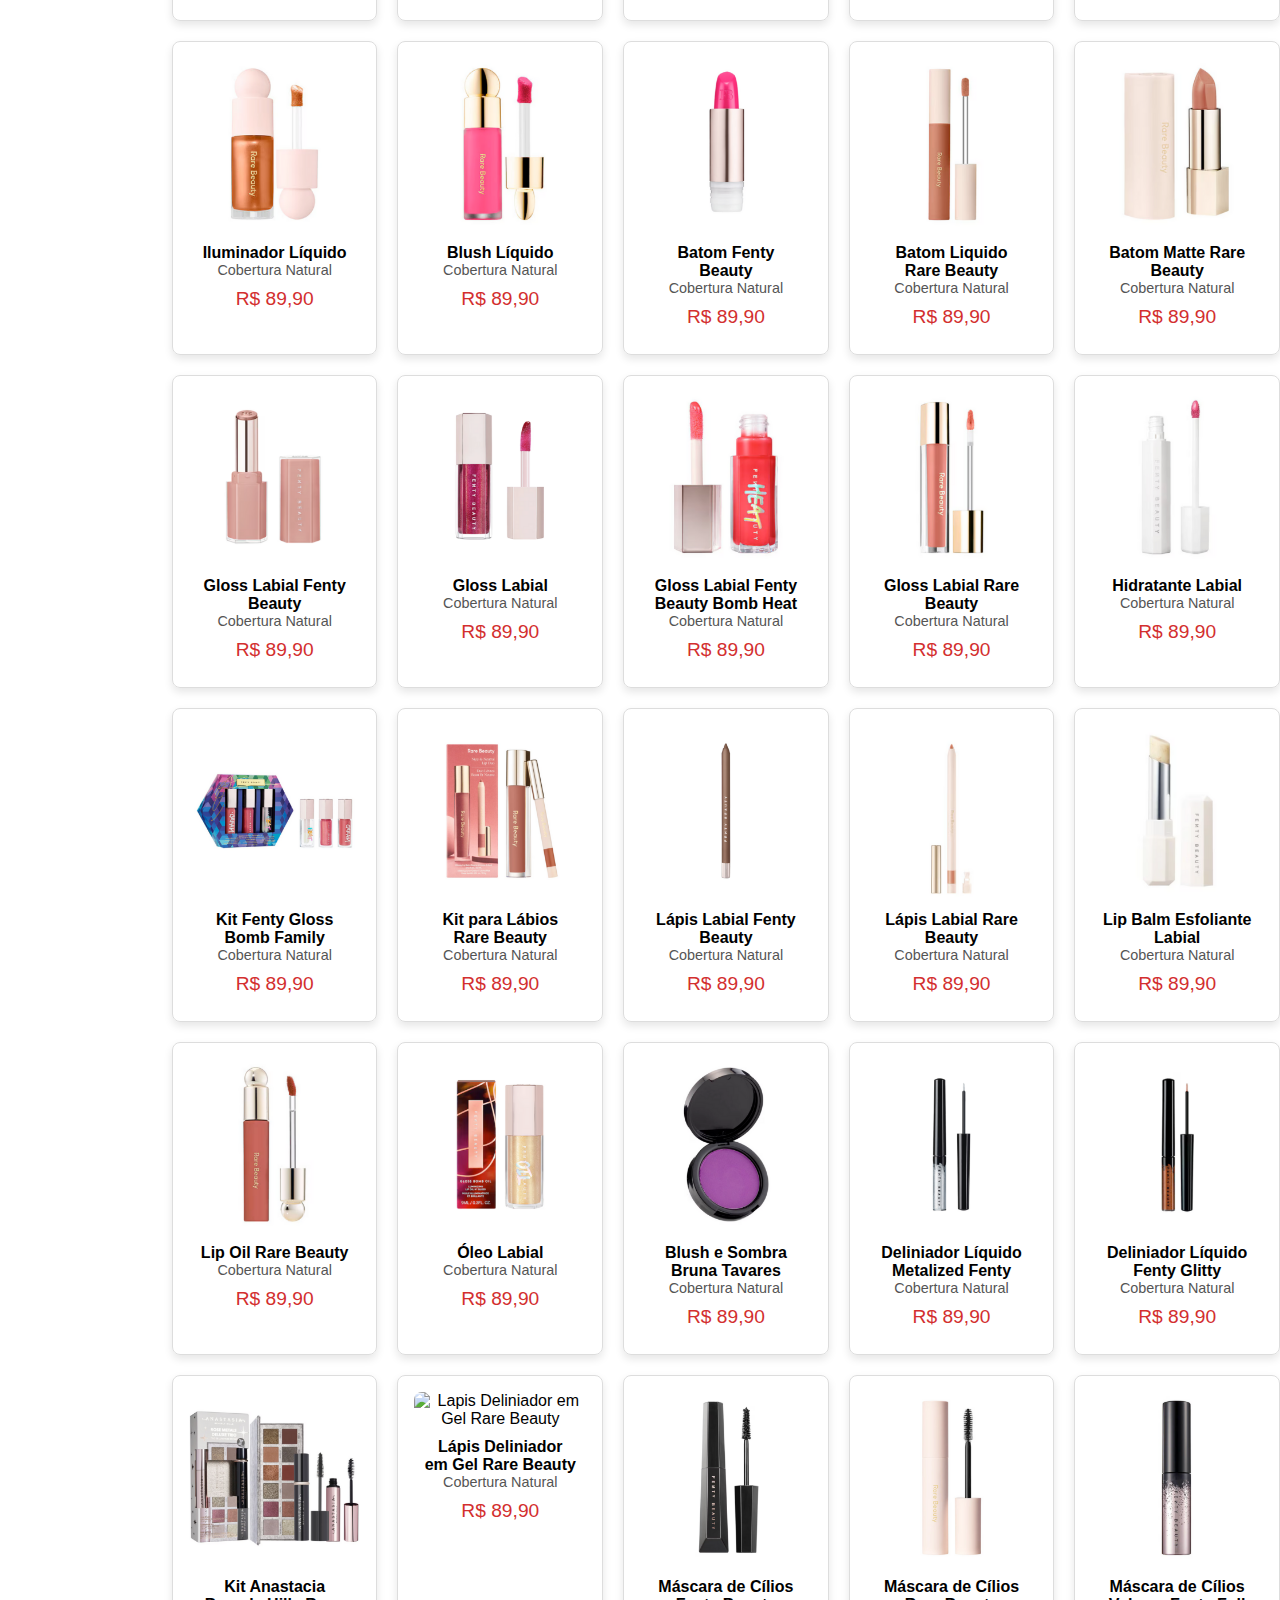
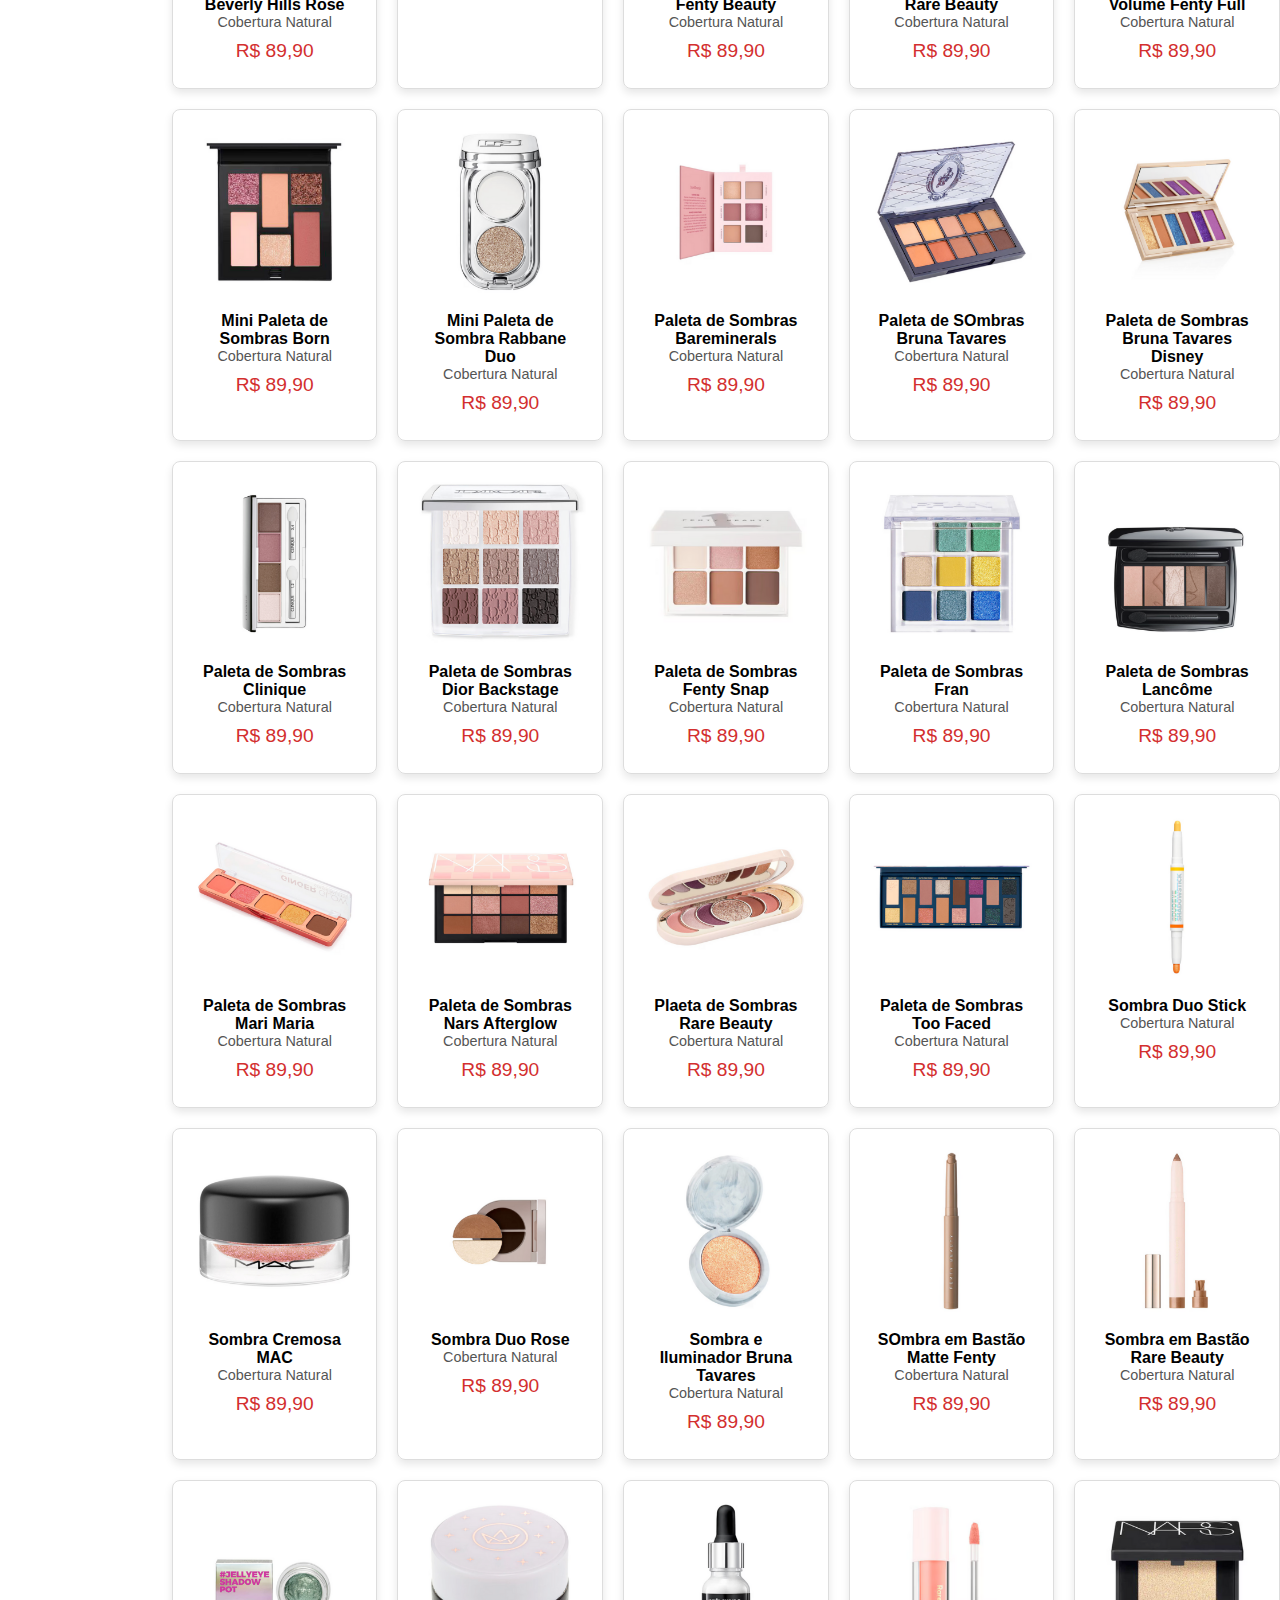
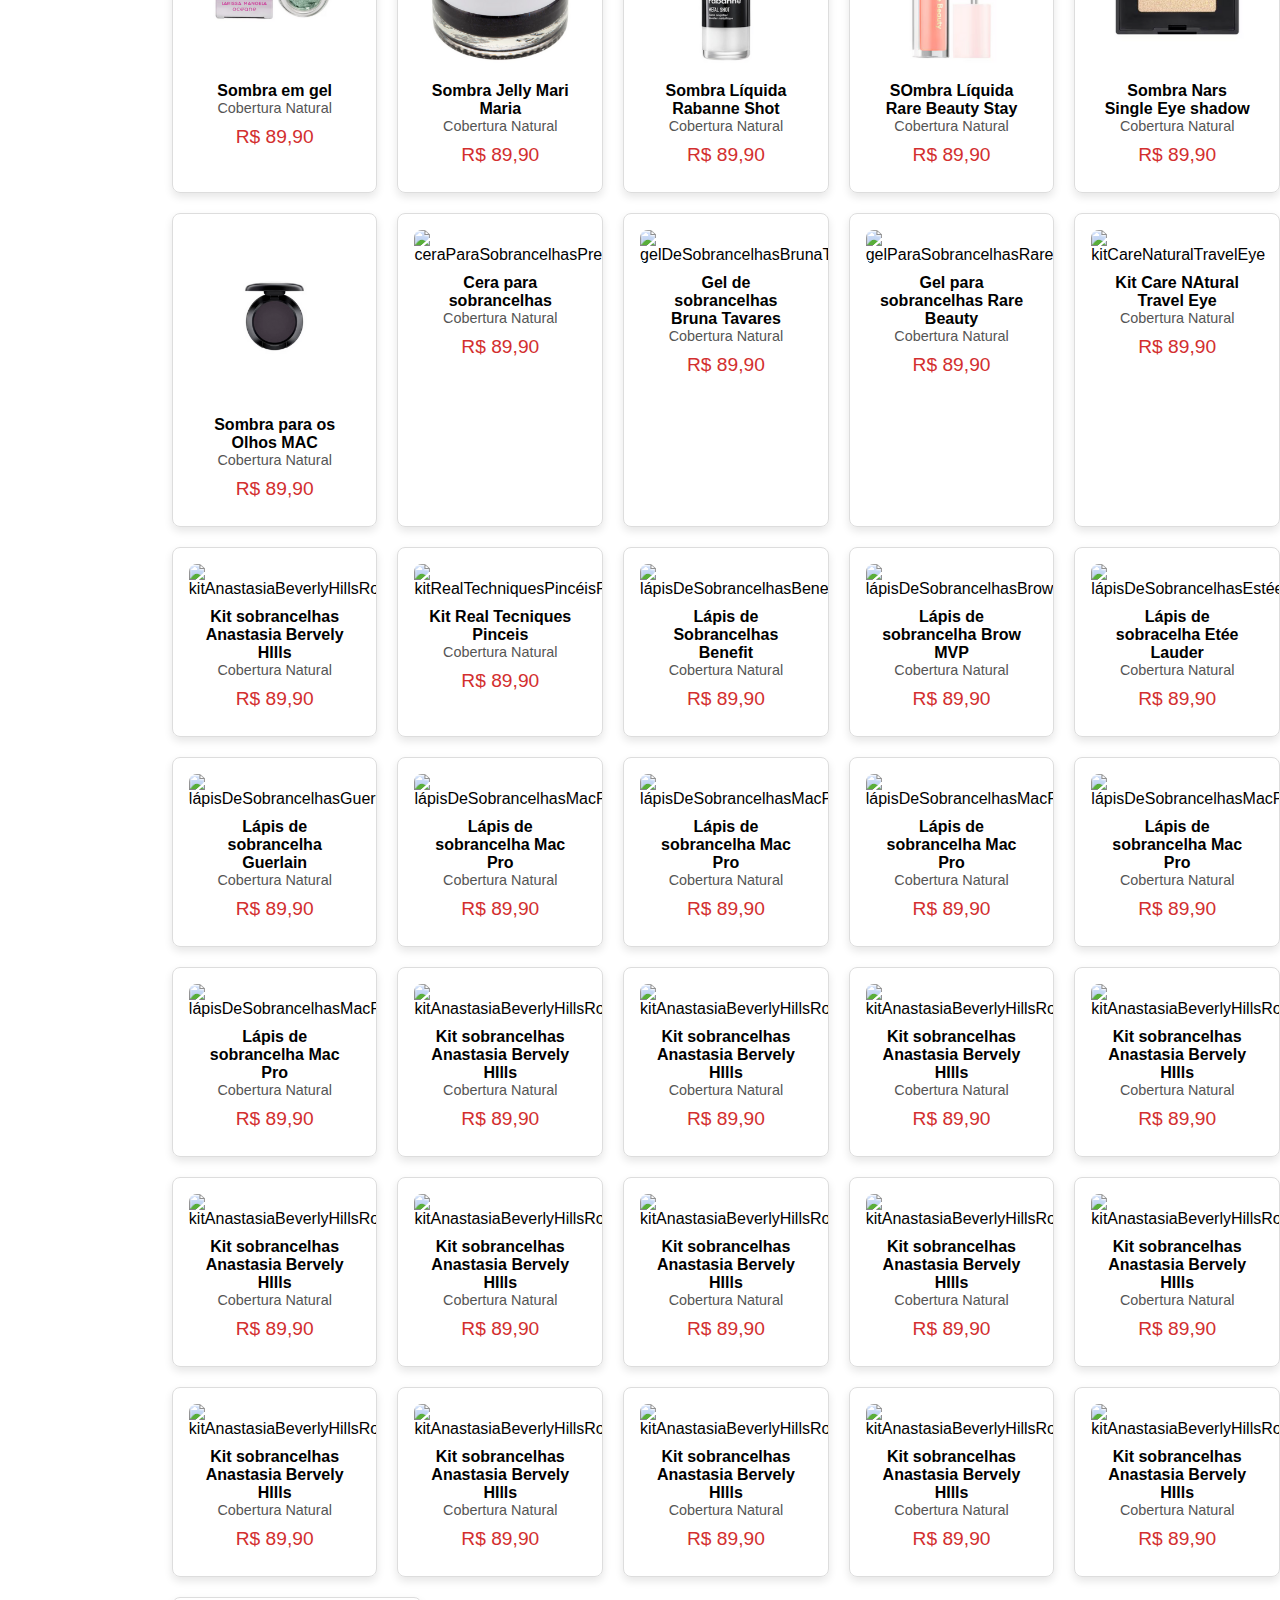
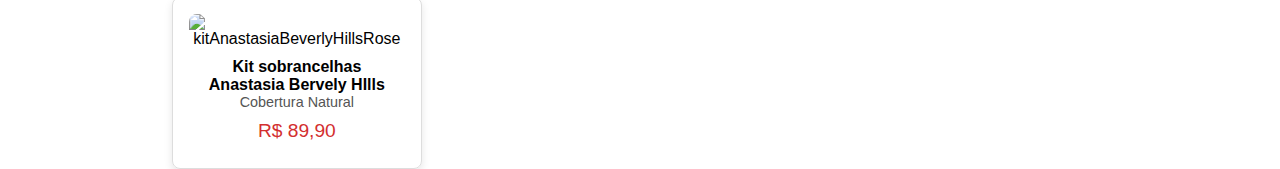
==== commit 1d30f10a: "codigo arrumado,tem que arrumar o setor de sobrancelhas e o de acessorios espero ter ajudado" ====
--- a/Website/códigos/telaDeMakeup.html
+++ b/Website/códigos/telaDeMakeup.html
@@ -6,71 +6,68 @@
 	<meta name="viewport" content="width=device-width, initial-scale=1.0">
 	<title>Pagina Makeup</title>
 	<link rel="stylesheet" href="telaDeMakeup.css">
-	<link rel="stylesheet" href="style.css">
 </head>
-<body>
-	<!--nav bar-->
-	<nav class="navbar">
-        <div class="navbar-left">
-            <a href="" class="logo">
-                <img src="IMG/logo skin tones.jpeg" alt="Logo do E-commerce">
-                <span>SKIN TONES</span>
-            </a>
-        </div>
-        <div class="navbar-center">
-            <input type="text" id="search-bar" placeholder="Buscar produtos...">
-            <button id="search-button">Buscar</button>
-        </div>
-        <div class="navbar-right">
-            <a href="#" class="icon">
-                <img src="IMG/usuario.png" alt="usuario">
-            </a>
-            <a href="#" class="icon">
-                <img src="IMG/centro de compras.png" alt="sacola">
-            </a>
-            <a href="#" class="icon">
-                <img src="IMG/favoritos 50x50.png" alt="Favoritos">
-            </a>
-            <a href="#" class="icon">
-                <img src="IMG/menu.png" alt="Menu">
-            </a>
-        </div>
-    </nav>
-    <div class="section">
-        <ul>
-          <li>
-            <a href="" >+ Vendidos</a>
-          </li>
-          <li>
-            <a  href="skincare.html">Skin care</a>
-          </li> 
-          <li>
-            <a href="blogs.html" >Blogs</a>
-          </li>
-          <li>
-            <a href="telaDeMakeup.html">Makeup</a>
-          </li>
-        </ul>
-    </div>
-    <hr style="border: 1px solid #491407; width: 100%;"> <!-- Linha personalizada -->
-  
+<!--nav bar-->
+<nav class="navbar">
+	<div class="navbar-left">
+		<a href="" class="logo">
+			<img src="IMG/logo skin tones.jpeg" alt="Logo do E-commerce">
+			<span>SKIN TONES</span>
+		</a>
+	</div>
+	<div class="navbar-center">
+		<input type="text" id="search-bar" placeholder="Buscar produtos...">
+		<button id="search-button">Buscar</button>
+	</div>
+	<div class="navbar-right">
+		<a href="#" class="icon">
+			<img src="IMG/usuario.png" alt="usuario">
+		</a>
+		<a href="#" class="icon">
+			<img src="IMG/centro de compras.png" alt="sacola">
+		</a>
+		<a href="#" class="icon">
+			<img src="IMG/favoritos 50x50.png" alt="Favoritos">
+		</a>
+		<a href="#" class="icon">
+			<img src="IMG/menu.png" alt="Menu">
+		</a>
+	</div>
+</nav>
+<div class="section">
+	<ul>
+	  <li>
+		<a href="" >+ Vendidos</a>
+	  </li>
+	  <li>
+		<a  href="skincare.html">Skin care</a>
+	  </li> 
+	  <li>
+		<a href="blogs.html" >Blogs</a>
+	  </li>
+	  <li>
+		<a href="telaDeMakeup.html">Makeup</a>
+	  </li>
+	</ul>
+</div>
+<hr style="border: 1px solid #491407; width: 100%;"> <!-- Linha personalizada -->
+
 
 <!--banner-->
-  <section class="Banner-all">
-     <div class="banner-all">
-        <img src="IMG/intimtely.png" alt="">
-     </div>
-  </section>
-
-  <br>
- 
+<section class="Banner-all">
+ <div class="banner-all">
+	<img src="IMG/intimtely.png" alt="">
+ </div>
+</section>
+
+<br>
+
 <!--banner-->
- 
-
- <hr style="border: 1px solid #491407; width: 95%;margin:20px;">
-	<!--nav bar-->
-
-	<!--Produtos-->
+
+
+<hr style="border: 1px solid #491407; width: 95%;margin:20px;">
+<!--nav bar-->
+	<!--conteúdo principal-->
 	<div class="container">
 		<div class="filtros">
 			<h3>Filtros</h3>
@@ -86,7 +83,7 @@
 			<div class="produtos" id="listaProdutos" >
 				<!--produtos Face-->
 				<div class="produto" data-categoria="Face">
-					<img src="imagens/Face/PóTranslucido_FentyBeauty.png" alt="Pó translucido">
+					<img src="/imagens/Face/PóTranslucido_FentyBeauty.png" alt="Pó translucido">
 					<div class="detalhes">
 						<p class="nome">Pó translucido</p>
 						<p class="descricao">Pó</p>
@@ -95,7 +92,7 @@
 				</div>
 
 				<div class="produto" data-categoria="Face">
-					<img src="imagens/Face/Base-1Light.png" alt="Light">
+					<img src="/imagens/Face/Base-1Light.png" alt="Light">
 					<div class="detalhes">
 						<p class="nome">Base Líquida</p>
 						<p class="descricao">Cobertura Natural</p>
@@ -104,7 +101,7 @@
 				</div>
 
 				<div class="produto" data-categoria="Face">
-					<img src="imagens/Face/BronzerCremoso_FentyBeauty.png" alt="Bronzer">
+					<img src="/imagens/Face/BronzerCremoso_FentyBeauty.png" alt="Bronzer">
 					<div class="detalhes">
 						<p class="nome">Bronzer Cremoso</p>
 						<p class="descricao">Cobertura Natural</p>
@@ -113,7 +110,7 @@
 				</div>
 
 				<div class="produto" data-categoria="Face">
-					<img src="imagens/Face/Base-2Light.png" alt="Base Líquida">
+					<img src="/Imagens/Face/Base-2Light.png" alt="Base Líquida">
 					<div class="detalhes">
 						<p class="nome">Base Líquida</p>
 						<p class="descricao">base líquida FB</p>
@@ -122,7 +119,7 @@
 				</div>
 
 				<div class="produto" data-categoria="Face">
-					<img src="imagens/Face/Iluminador-Benefit.png" alt="Iluminador">
+					<img src="/imagens/Face/Iluminador-Benefit.png" alt="Iluminador">
 					<div class="detalhes">
 						<p class="nome">Iluminador Benefit</p>
 						<p class="descricao">iluminador benefit</p>
@@ -131,7 +128,7 @@
 				</div>
 
 				<div class="produto" data-categoria="Face">
-					<img src="imagens/Face/BaseEmBastão_FentyBeauty.png" alt="Base em bastão">
+					<img src="/imagens/Face/BaseEmBastão_FentyBeauty.png" alt="Base em bastão">
 					<div class="detalhes">
 						<p class="nome">Base em bastão</p>
 						<p class="descricao">Base bastão</p>
@@ -140,7 +137,7 @@
 				</div>
 
 				<div class="produto" data-categoria="Face">
-					<img src="imagens/Face/BlushCremoso_FentyBeauty.png" alt="Blush Cremoso">
+					<img src="/imagens/Face/BlushCremoso_FentyBeauty.png" alt="Blush Cremoso">
 					<div class="detalhes">
 						<p class="nome">Blush Cremoso</p>
 						<p class="descricao">Tom natural</p>
@@ -149,7 +146,7 @@
 				</div>
 
 				<div class="produto" data-categoria="Face">
-					<img src="imagens/Face/BlushEmBastão_FentyBeauty.png" alt="Blush em bastão">
+					<img src="/imagens/Face/BlushEmBastão_FentyBeauty.png" alt="Blush em bastão">
 					<div class="detalhes">
 						<p class="nome">Blush em bastão</p>
 						<p class="descricao">Ótima pigmentação</p>
@@ -158,7 +155,7 @@
 				</div>
 				
 				<div class="produto" data-categoria="Face">
-					<img src="imagens/Face/BronzerCremoso_FentyBeauty.png" alt="Bronzer Cremoso">
+					<img src="/imagens/Face/BronzerCremoso_FentyBeauty.png" alt="Bronzer Cremoso">
 					<div class="detalhes">
 						<p class="nome">Bronzer Cremoso</p>
 						<p class="descricao">Boa pigmentação</p>
@@ -167,7 +164,7 @@
 				</div>
 
 				<div class="produto" data-categoria="Face">
-					<img src="imagens/Face/Corretivo_FentyBeauty.png" alt="Corretivo ">
+					<img src="/imagens/Face/Corretivo_FentyBeauty.png" alt="Corretivo ">
 					<div class="detalhes">
 						<p class="nome">Corretivo</p>
 						<p class="descricao">Cobertura Natural</p>
@@ -176,7 +173,7 @@
 				</div>
 
 				<div class="produto" data-categoria="Face">
-					<img src="imagens/Face/CorretivoIluminador_FentyBeauty.png" alt="Corretivo Iluminador">
+					<img src="/imagens/Face/CorretivoIluminador_FentyBeauty.png" alt="Corretivo Iluminador">
 					<div class="detalhes">
 						<p class="nome">Corretivo iluminador</p>
 						<p class="descricao">Cobertura Natural</p>
@@ -185,7 +182,7 @@
 				</div>
 				
 				<div class="produto" data-categoria="Face">
-					<img src="imagens/Face/Iluminador-RB.png" alt="Iluminador RB">
+					<img src="/imagens/Face/Iluminador-RB.png" alt="Iluminador RB">
 					<div class="detalhes">
 						<p class="nome">Iluminador</p>
 						<p class="descricao">Cobertura Natural</p>
@@ -194,7 +191,7 @@
 				</div>
 
 				<div class="produto" data-categoria="Face">
-					<img src="imagens/Face/Primer_FentyBeauty.png" alt="Primer">
+					<img src="/imagens/Face/Primer_FentyBeauty.png" alt="Primer">
 					<div class="detalhes">
 						<p class="nome">Primer</p>
 						<p class="descricao">Cobertura Natural</p>
@@ -203,7 +200,7 @@
 				</div>
 
 				<div class="produto" data-categoria="Face">
-					<img src="imagens/Face/IluminadorDiamont_FentyBeauty.png" alt="Iluminador Diamont">
+					<img src="/imagens/Face/IluminadorDiamont_FentyBeauty.png" alt="Iluminador Diamont">
 					<div class="detalhes">
 						<p class="nome">Iluminador Diamont</p>
 						<p class="descricao">Cobertura Natural</p>
@@ -212,7 +209,7 @@
 				</div>
 
 				<div class="produto" data-categoria="Face">
-					<img src="imagens/Face/BrumaFacial_FentyBeauty.png" alt="Bruma Facial">
+					<img src="/imagens/Face/BrumaFacial_FentyBeauty.png" alt="Bruma Facial">
 					<div class="detalhes">
 						<p class="nome">Bruma Facial</p>
 						<p class="descricao">Cobertura Natural</p>
@@ -221,7 +218,7 @@
 				</div>
 
 				<div class="produto" data-categoria="Face">
-					<img src="imagens/Face/IluminadorLíquido_FentyBeauty.png" alt="Iluminador Líquido RB">
+					<img src="/imagens/Face/IluminadorLíquido_FentyBeauty.png" alt="Iluminador Líquido RB">
 					<div class="detalhes">
 						<p class="nome">Iluminador Líquido</p>
 						<p class="descricao">Cobertura Natural</p>
@@ -230,7 +227,7 @@
 				</div>
 
 				<div class="produto" data-categoria="Face">
-					<img src="imagens/Face/BlushLíquido_FentyBeauty.png" alt="Blush Líquido">
+					<img src="/imagens/Face/BlushLíquido_FentyBeauty.png" alt="Blush Líquido">
 					<div class="detalhes">
 						<p class="nome">Blush Líquido</p>
 						<p class="descricao">Cobertura Natural</p>
@@ -239,7 +236,7 @@
 				</div>
 				<!--Produtos Lábios-->
 				<div class="produto" data-categoria="Lábios">
-					<img src="imagens/Labios/batomFentyBeauty.png" alt="Batom Fenty Beuaty">
+					<img src=" /imagens/Labios/batomFentyBeauty.png" alt="Batom Fenty Beuaty">
 					<div class="detalhes">
 						<p class="nome">Batom Fenty Beauty</p>
 						<p class="descricao">Cobertura Natural</p>
@@ -248,7 +245,7 @@
 				</div>
 
 				<div class="produto" data-categoria="Lábios">
-					<img src="imagens/Labios/batomLíquidoRareBeauty .png" alt="Batom Liquido Rare Beauty">
+					<img src="/imagens/Labios/batomLíquidoRareBeauty .png" alt="Batom Liquido Rare Beauty">
 					<div class="detalhes">
 						<p class="nome">Batom Liquido Rare Beauty</p>
 						<p class="descricao">Cobertura Natural</p>
@@ -257,7 +254,7 @@
 				</div>
 
 				<div class="produto" data-categoria="Lábios">
-					<img src="imagens/Labios/batomMatteRareBeauty.png" alt="Batom Matte Rare Beauty">
+					<img src="/imagens/Labios/batomMatteRareBeauty.png" alt="Batom Matte Rare Beauty">
 					<div class="detalhes">
 						<p class="nome">Batom Matte Rare Beauty</p>
 						<p class="descricao">Cobertura Natural</p>
@@ -266,16 +263,16 @@
 				</div>
 
 				<div class="produto" data-categoria="Lábios">
-					<img src="imagens/Labios/Gloss-FentyBeauty.png" alt="BatomStickMatte-NudeIntenso">
-					<div class="detalhes">
-						<p class="nome">Batom Stick Matte – Nude Intenso</p>
-						<p class="descricao">O Batom Stick Matte em Nude Intenso oferece cor rica e acabamento opaco que realça os lábios de forma sofisticada. Com uma fórmula cremosa e hidratante, ele desliza facilmente e dura o dia todo, sem ressecar. Ideal para todos os tons de pele, especialmente as peles negras, que buscam um nude elegante. Perfeito para o dia a dia e eventos especiais.</p>
-						<p class="preco"> R$ 34,90</p>
-					</div>
-				</div>
-
-				<div class="produto" data-categoria="Lábios">
-					<img src="imagens/Labios/GlossLabial-FB.png" alt="Gloss Labial">
+					<img src="/imagens/Labios/Gloss-FentyBeauty.png" alt="Gloss Fenty Beuaty">
+					<div class="detalhes">
+						<p class="nome">Gloss Labial Fenty Beauty</p>
+						<p class="descricao">Cobertura Natural</p>
+						<p class="preco"> R$ 89,90</p>
+					</div>
+				</div>
+
+				<div class="produto" data-categoria="Lábios">
+					<img src="/imagens/Labios/GlossLabial-FB.png" alt="Gloss Labial">
 					<div class="detalhes">
 						<p class="nome">Gloss Labial</p>
 						<p class="descricao">Cobertura Natural</p>
@@ -284,7 +281,7 @@
 				</div>
 
 				<div class="produto" data-categoria="Lábios">
-					<img src="imagens/Labios/glossLabialFentyBombHeat.png" alt="Gloss Labial Fenty Beauty Bomb Heat">
+					<img src="/imagens/Labios/glossLabialFentyBombHeat.png" alt="Gloss Labial Fenty Beauty Bomb Heat">
 					<div class="detalhes">
 						<p class="nome">Gloss Labial Fenty Beauty Bomb Heat</p>
 						<p class="descricao">Cobertura Natural</p>
@@ -293,7 +290,7 @@
 				</div>
 
 				<div class="produto" data-categoria="Lábios">
-					<img src="imagens/Labios/glossLabialRareBeauty.png" alt="Gloss Labial">
+					<img src="/imagens/Labios/glossLabialRareBeauty.png" alt="Gloss Labial">
 					<div class="detalhes">
 						<p class="nome">Gloss Labial Rare Beauty</p>
 						<p class="descricao">Cobertura Natural</p>
@@ -302,7 +299,7 @@
 				</div>
 
 				<div class="produto" data-categoria="Lábios">
-					<img src="imagens/Labios/HidratanteLabial.png" alt="Hidratante Labial">
+					<img src="/imagens/Labios/HidratanteLabial.png" alt="Hidratante Labial">
 					<div class="detalhes">
 						<p class="nome">Hidratante Labial</p>
 						<p class="descricao">Cobertura Natural</p>
@@ -311,7 +308,7 @@
 				</div>
 
 				<div class="produto" data-categoria="Lábios">
-					<img src="imagens/Labios/kitFentyGlossBombFamilySet.png" alt="Kit Fenty Gloss Bomb Family">
+					<img src="/imagens/Labios/kitFentyGlossBombFamilySet.png" alt="Kit Fenty Gloss Bomb Family">
 					<div class="detalhes">
 						<p class="nome">Kit Fenty Gloss Bomb Family</p>
 						<p class="descricao">Cobertura Natural</p>
@@ -320,7 +317,7 @@
 				</div>
 
 				<div class="produto" data-categoria="Lábios">
-					<img src="imagens/Labios/kitParaLábiosRareBeautyStayVulnerable .png" alt="Kit kitParaLábiosRareBeautyStayVulnerable">
+					<img src="/imagens/Labios/kitParaLábiosRareBeautyStayVulnerable .png" alt="Kit kitParaLábiosRareBeautyStayVulnerable">
 					<div class="detalhes">
 						<p class="nome">Kit para Lábios Rare Beauty</p>
 						<p class="descricao">Cobertura Natural</p>
@@ -329,7 +326,7 @@
 				</div>
 
 				<div class="produto" data-categoria="Lábios">
-					<img src="imagens/Labios/lápisLabialFenty.png" alt="Lapis Labial Fenty Beauty">
+					<img src="/imagens/Labios/lápisLabialFenty.png" alt="Lapis Labial Fenty Beauty">
 					<div class="detalhes">
 						<p class="nome">Lápis Labial Fenty Beauty</p>
 						<p class="descricao">Cobertura Natural</p>
@@ -338,7 +335,7 @@
 				</div>
 
 				<div class="produto" data-categoria="Lábios">
-					<img src="imagens/Labios/lápisLabialRareBeauty.png" alt="Lapis Labial Rare Beauty">
+					<img src="/imagens/Labios/lápisLabialRareBeauty.png" alt="Lapis Labial Rare Beauty">
 					<div class="detalhes">
 						<p class="nome">Lápis Labial Rare Beauty</p>
 						<p class="descricao">Cobertura Natural</p>
@@ -347,7 +344,7 @@
 				</div>
 
 				<div class="produto" data-categoria="Lábios">
-					<img src="imagens/Labios/lipBalmEsfolianteLabialFenty.png" alt="Lip Balm Esfoliante">
+					<img src="/imagens/Labios/lipBalmEsfolianteLabialFenty.png" alt="Lip Balm Esfoliante">
 					<div class="detalhes">
 						<p class="nome">Lip Balm Esfoliante Labial</p>
 						<p class="descricao">Cobertura Natural</p>
@@ -356,7 +353,7 @@
 				</div>
 
 				<div class="produto" data-categoria="Lábios">
-					<img src="imagens/Labios/lipOilRareBeauty.png" alt="lip Oil Rare Beauty">
+					<img src="/imagens/Labios/lipOilRareBeauty.png" alt="lip Oil Rare Beauty">
 					<div class="detalhes">
 						<p class="nome">Lip Oil Rare Beauty</p>
 						<p class="descricao">Cobertura Natural</p>
@@ -365,7 +362,7 @@
 				</div>
 
 				<div class="produto" data-categoria="Lábios">
-					<img src="imagens/Labios/óleoLabialFentyGlossBombBronze.png" alt="Oleo labial">
+					<img src="/imagens/Labios/óleoLabialFentyGlossBombBronze.png" alt="Oleo labial">
 					<div class="detalhes">
 						<p class="nome">Óleo Labial</p>
 						<p class="descricao">Cobertura Natural</p>
@@ -376,7 +373,7 @@
 				<!--Produtos da seção Olhos-->
 
 				<div class="produto" data-categoria="Olhos">
-					<img src="imagens/Olhos/blushESombraBrunaTavares.png" alt="BlusheSombra BT">
+					<img src="/imagens/Olhos/blushESombraBrunaTavares.png" alt="BlusheSombra BT">
 					<div class="detalhes">
 						<p class="nome">Blush e Sombra Bruna Tavares</p>
 						<p class="descricao">Cobertura Natural</p>
@@ -385,7 +382,7 @@
 				</div>
 
 				<div class="produto" data-categoria="Olhos">
-					<img src="imagens/Olhos/delineadoLíquidoMetalizadFenty.png" alt="Deliniador Líquido Metalizad Fenty">
+					<img src="/imagens/Olhos/delineadoLíquidoMetalizadFenty.png" alt="Deliniador Líquido Metalizad Fenty">
 					<div class="detalhes">
 						<p class="nome">Deliniador Líquido Metalized Fenty</p>
 						<p class="descricao">Cobertura Natural</p>
@@ -394,7 +391,7 @@
 				</div>
 
 				<div class="produto" data-categoria="Olhos">
-					<img src="imagens/Olhos/delineadorLíquidoFentyGlitty .png" alt="Deliniador Líquido Fenty Glitty">
+					<img src="/imagens/Olhos/delineadorLíquidoFentyGlitty .png" alt="Deliniador Líquido Fenty Glitty">
 					<div class="detalhes">
 						<p class="nome">Deliniador Líquido Fenty Glitty</p>
 						<p class="descricao">Cobertura Natural</p>
@@ -403,7 +400,7 @@
 				</div>
 
 				<div class="produto" data-categoria="Olhos">
-					<img src="imagens/Olhos/kitAnastasiaBeverlyHillsRose.png" alt="Kit Anastacia">
+					<img src="/imagens/Olhos/kitAnastasiaBeverlyHillsRose.png" alt="Kit Anastacia">
 					<div class="detalhes">
 						<p class="nome">Kit Anastacia Beverly Hills Rose</p>
 						<p class="descricao">Cobertura Natural</p>
@@ -421,7 +418,7 @@
 				</div>
 
 				<div class="produto" data-categoria="Olhos">
-					<img src="imagens/Olhos/máscaraDeCíliosFentyBeauty.png" alt="máscaraDeCíliosFentyBeauty">
+					<img src="/imagens/Olhos/máscaraDeCíliosFentyBeauty.png" alt="máscaraDeCíliosFentyBeauty">
 					<div class="detalhes">
 						<p class="nome">Máscara de Cílios Fenty Beauty</p>
 						<p class="descricao">Cobertura Natural</p>
@@ -430,7 +427,7 @@
 				</div>
 
 				<div class="produto" data-categoria="Olhos">
-					<img src="imagens/Olhos/máscaraDeCíliosRareBeauty.png" alt="máscaraDeCíliosRareBeauty">
+					<img src="/imagens/Olhos/máscaraDeCíliosRareBeauty.png" alt="máscaraDeCíliosRareBeauty">
 					<div class="detalhes">
 						<p class="nome">Máscara de Cílios Rare Beauty</p>
 						<p class="descricao">Cobertura Natural</p>
@@ -439,7 +436,7 @@
 				</div>
 
 				<div class="produto" data-categoria="Olhos">
-					<img src="imagens/Olhos/máscaraDeCíliosVolumeFentyFull.png" alt="máscaraDeCíliosVolumeFentyFull">
+					<img src="/imagens/Olhos/máscaraDeCíliosVolumeFentyFull.png" alt="máscaraDeCíliosVolumeFentyFull">
 					<div class="detalhes">
 						<p class="nome">Máscara de Cílios Volume Fenty Full</p>
 						<p class="descricao">Cobertura Natural</p>
@@ -448,7 +445,7 @@
 				</div>
 
 				<div class="produto" data-categoria="Olhos">
-					<img src="imagens/Olhos/miniPaletaDeSombrasBorn.png" alt="miniPaletaDeSombrasBorn">
+					<img src="/imagens/Olhos/miniPaletaDeSombrasBorn.png" alt="miniPaletaDeSombrasBorn">
 					<div class="detalhes">
 						<p class="nome">Mini Paleta de Sombras Born</p>
 						<p class="descricao">Cobertura Natural</p>
@@ -457,7 +454,7 @@
 				</div>
 
 				<div class="produto" data-categoria="Olhos">
-					<img src="imagens/Olhos/miniPaletaDeSombrasRabanneDuo.png" alt="miniPaletaDeSombrasRabanneDuo">
+					<img src="/imagens/Olhos/miniPaletaDeSombrasRabanneDuo.png" alt="miniPaletaDeSombrasRabanneDuo">
 					<div class="detalhes">
 						<p class="nome">Mini Paleta de Sombra Rabbane Duo</p>
 						<p class="descricao">Cobertura Natural</p>
@@ -466,7 +463,7 @@
 				</div>
 
 				<div class="produto" data-categoria="Olhos">
-					<img src="imagens/Olhos/paletaDeSombrasBareminerals.png" alt="Paleta de Sombras Bareminerals">
+					<img src="/imagens/Olhos/paletaDeSombrasBareminerals.png" alt="Paleta de Sombras Bareminerals">
 					<div class="detalhes">
 						<p class="nome">Paleta de Sombras Bareminerals</p>
 						<p class="descricao">Cobertura Natural</p>
@@ -475,7 +472,7 @@
 				</div>
 
 				<div class="produto" data-categoria="Olhos">
-					<img src="imagens/Olhos/paletaDeSombrasBrunaTavares.png" alt="paletaDeSombrasBrunaTavares">
+					<img src="/imagens/Olhos/paletaDeSombrasBrunaTavares.png" alt="paletaDeSombrasBrunaTavares">
 					<div class="detalhes">
 						<p class="nome">Paleta de SOmbras Bruna Tavares</p>
 						<p class="descricao">Cobertura Natural</p>
@@ -484,7 +481,7 @@
 				</div>
 
 				<div class="produto" data-categoria="Olhos">
-					<img src="imagens/Olhos/paletaDeSombrasBrunaTavaresDisney.png" alt="paletaDeSombrasBrunaTavaresDisney">
+					<img src="/imagens/Olhos/paletaDeSombrasBrunaTavaresDisney.png" alt="paletaDeSombrasBrunaTavaresDisney">
 					<div class="detalhes">
 						<p class="nome">Paleta de Sombras Bruna Tavares Disney</p>
 						<p class="descricao">Cobertura Natural</p>
@@ -493,7 +490,7 @@
 				</div>
 
 				<div class="produto" data-categoria="Olhos">
-					<img src="imagens/Olhos/paletaDeSombrasCliniqueAllAbout.png" alt="paletaDeSombrasCliniqueAllAbout">
+					<img src="/imagens/Olhos/paletaDeSombrasCliniqueAllAbout.png" alt="paletaDeSombrasCliniqueAllAbout">
 					<div class="detalhes">
 						<p class="nome">Paleta de Sombras Clinique</p>
 						<p class="descricao">Cobertura Natural</p>
@@ -502,7 +499,7 @@
 				</div>
 
 				<div class="produto" data-categoria="Olhos">
-					<img src="imagens/Olhos/paletaDeSombrasDiorBackstage.png" alt="paletaDeSombrasDiorBackstage">
+					<img src="/imagens/Olhos/paletaDeSombrasDiorBackstage.png" alt="paletaDeSombrasDiorBackstage">
 					<div class="detalhes">
 						<p class="nome">Paleta de Sombras Dior Backstage</p>
 						<p class="descricao">Cobertura Natural</p>
@@ -511,7 +508,7 @@
 				</div>
 
 				<div class="produto" data-categoria="Olhos">
-					<img src="imagens/Olhos/paletaDeSombrasFentySnap.png" alt="paletaDeSombrasFentySnap">
+					<img src="/imagens/Olhos/paletaDeSombrasFentySnap.png" alt="paletaDeSombrasFentySnap">
 					<div class="detalhes">
 						<p class="nome">Paleta de Sombras Fenty Snap</p>
 						<p class="descricao">Cobertura Natural</p>
@@ -520,7 +517,7 @@
 				</div>
 
 				<div class="produto" data-categoria="Olhos">
-					<img src="imagens/Olhos/paletaDeSombrasFran.png" alt="paletaDeSombrasFran">
+					<img src="/imagens/Olhos/paletaDeSombrasFran.png" alt="paletaDeSombrasFran">
 					<div class="detalhes">
 						<p class="nome">Paleta de Sombras Fran</p>
 						<p class="descricao">Cobertura Natural</p>
@@ -529,7 +526,7 @@
 				</div>
 
 				<div class="produto" data-categoria="Olhos">
-					<img src="imagens/Olhos/paletaDeSombrasLancôme.png" alt="paletaDeSombrasLancôme">
+					<img src="/imagens/Olhos/paletaDeSombrasLancôme.png" alt="paletaDeSombrasLancôme">
 					<div class="detalhes">
 						<p class="nome">Paleta de Sombras Lancôme</p>
 						<p class="descricao">Cobertura Natural</p>
@@ -538,7 +535,7 @@
 				</div>
 
 				<div class="produto" data-categoria="Olhos">
-					<img src="imagens/Olhos/paletaDeSombrasMariMaria.png" alt="paletaDeSombrasMariMaria">
+					<img src="/imagens/Olhos/paletaDeSombrasMariMaria.png" alt="paletaDeSombrasMariMaria">
 					<div class="detalhes">
 						<p class="nome">Paleta de Sombras Mari Maria</p>
 						<p class="descricao">Cobertura Natural</p>
@@ -547,7 +544,7 @@
 				</div>
 
 				<div class="produto" data-categoria="Olhos">
-					<img src="imagens/Olhos/paletaDeSombrasNarsAfterglow.png" alt="paletaDeSombrasNarsAfterglow">
+					<img src="/imagens/Olhos/paletaDeSombrasNarsAfterglow.png" alt="paletaDeSombrasNarsAfterglow">
 					<div class="detalhes">
 						<p class="nome">Paleta de Sombras Nars Afterglow</p>
 						<p class="descricao">Cobertura Natural</p>
@@ -556,7 +553,7 @@
 				</div>
 
 				<div class="produto" data-categoria="Olhos">
-					<img src="imagens/Olhos/paletaDeSombrasRareBeauty.png" alt="paletaDeSombrasRareBeauty">
+					<img src="/imagens/Olhos/paletaDeSombrasRareBeauty.png" alt="paletaDeSombrasRareBeauty">
 					<div class="detalhes">
 						<p class="nome">Plaeta de Sombras Rare Beauty</p>
 						<p class="descricao">Cobertura Natural</p>
@@ -565,7 +562,7 @@
 				</div>
 
 				<div class="produto" data-categoria="Olhos">
-					<img src="imagens/Olhos/paletaDeSombrasTooFaced.png" alt="paletaDeSombrasTooFaced">
+					<img src="/imagens/Olhos/paletaDeSombrasTooFaced.png" alt="paletaDeSombrasTooFaced">
 					<div class="detalhes">
 						<p class="nome">Paleta de Sombras Too Faced</p>
 						<p class="descricao">Cobertura Natural</p>
@@ -574,7 +571,7 @@
 				</div>
 
 				<div class="produto" data-categoria="Olhos">
-					<img src="imagens/Olhos/sombra duo stick larissa manoela byOcéane.png" alt="sombraduosticklarissamanoelabyOceane">
+					<img src="/imagens/Olhos/sombra duo stick larissa manoela byOcéane.png" alt="sombraduosticklarissamanoelabyOceane">
 					<div class="detalhes">
 						<p class="nome">Sombra Duo Stick</p>
 						<p class="descricao">Cobertura Natural</p>
@@ -583,7 +580,7 @@
 				</div>
 
 				<div class="produto" data-categoria="Olhos">
-					<img src="imagens/Olhos/sombraCremosaMac.png" alt="sombraCremosaMac">
+					<img src="/imagens/Olhos/sombraCremosaMac.png" alt="sombraCremosaMac">
 					<div class="detalhes">
 						<p class="nome">Sombra Cremosa MAC</p>
 						<p class="descricao">Cobertura Natural</p>
@@ -592,7 +589,7 @@
 				</div>
 
 				<div class="produto" data-categoria="Olhos">
-					<img src="imagens/Olhos/sombraDuoRoseIncSatin.png" alt="sombraDuoRoseIncSatin">
+					<img src="/imagens/Olhos/sombraDuoRoseIncSatin.png" alt="sombraDuoRoseIncSatin">
 					<div class="detalhes">
 						<p class="nome">Sombra Duo Rose </p>
 						<p class="descricao">Cobertura Natural</p>
@@ -601,7 +598,7 @@
 				</div>
 
 				<div class="produto" data-categoria="Olhos" data-categoria="Face">
-					<img src="imagens/Olhos/sombraEIluminadorBrunaTavares.png" alt="sombraEIluminadorBrunaTavares">
+					<img src="/imagens/Olhos/sombraEIluminadorBrunaTavares.png" alt="sombraEIluminadorBrunaTavares">
 					<div class="detalhes">
 						<p class="nome">Sombra e Iluminador Bruna Tavares</p>
 						<p class="descricao">Cobertura Natural</p>
@@ -610,7 +607,7 @@
 				</div>
 
 				<div class="produto" data-categoria="Olhos">
-					<img src="imagens/Olhos/sombraEmBastãoMatteFenty.png" alt="sombraEmBastãoMatteFenty">
+					<img src="/imagens/Olhos/sombraEmBastãoMatteFenty.png" alt="sombraEmBastãoMatteFenty">
 					<div class="detalhes">
 						<p class="nome">SOmbra em Bastão Matte Fenty</p>
 						<p class="descricao">Cobertura Natural</p>
@@ -619,7 +616,7 @@
 				</div>
 
 				<div class="produto" data-categoria="Olhos">
-					<img src="imagens/Olhos/sombraEmBastãoRareBeauty.png" alt="sombraEmBastãoRareBeauty">
+					<img src="/imagens/Olhos/sombraEmBastãoRareBeauty.png" alt="sombraEmBastãoRareBeauty">
 					<div class="detalhes">
 						<p class="nome">Sombra em Bastão Rare Beauty</p>
 						<p class="descricao">Cobertura Natural</p>
@@ -628,7 +625,7 @@
 				</div>
 
 				<div class="produto" data-categoria="Olhos">
-					<img src="imagens/Olhos/sombraEmGelLarissaManoelabyOcéane.png" alt="sombraEmGelLarissaManoelabyOcéane">
+					<img src="/imagens/Olhos/sombraEmGelLarissaManoelabyOcéane.png" alt="sombraEmGelLarissaManoelabyOcéane">
 					<div class="detalhes">
 						<p class="nome">Sombra em gel</p>
 						<p class="descricao">Cobertura Natural</p>
@@ -637,7 +634,7 @@
 				</div>
 
 				<div class="produto" data-categoria="Olhos">
-					<img src="imagens/Olhos/sombraJellyMariMaria.png" alt="sombraJellyMariMaria">
+					<img src="/imagens/Olhos/sombraJellyMariMaria.png" alt="sombraJellyMariMaria">
 					<div class="detalhes">
 						<p class="nome">Sombra Jelly Mari Maria</p>
 						<p class="descricao">Cobertura Natural</p>
@@ -646,7 +643,7 @@
 				</div>
 
 				<div class="produto" data-categoria="Olhos">
-					<img src="imagens/Olhos/sombraLíquidaRabanneShot.png" alt="sombraLíquidaRabanneShot">
+					<img src="/imagens/Olhos/sombraLíquidaRabanneShot.png" alt="sombraLíquidaRabanneShot">
 					<div class="detalhes">
 						<p class="nome">Sombra Líquida Rabanne Shot</p>
 						<p class="descricao">Cobertura Natural</p>
@@ -655,7 +652,7 @@
 				</div>
 
 				<div class="produto" data-categoria="Olhos">
-					<img src="imagens/Olhos/sombraLíquidaRareBeautyStay.png" alt="sombraLíquidaRareBeautyStay">
+					<img src="/imagens/Olhos/sombraLíquidaRareBeautyStay.png" alt="sombraLíquidaRareBeautyStay">
 					<div class="detalhes">
 						<p class="nome">SOmbra Líquida Rare Beauty Stay</p>
 						<p class="descricao">Cobertura Natural</p>
@@ -664,7 +661,7 @@
 				</div>
 
 				<div class="produto" data-categoria="Olhos">
-					<img src="imagens/Olhos/sombraNarsSingleEyeshadow.png" alt="sombraNarsSingleEyeshadow">
+					<img src="/imagens/Olhos/sombraNarsSingleEyeshadow.png" alt="sombraNarsSingleEyeshadow">
 					<div class="detalhes">
 						<p class="nome">Sombra Nars Single Eye shadow</p>
 						<p class="descricao">Cobertura Natural</p>
@@ -673,264 +670,280 @@
 				</div>
 
 				<div class="produto" data-categoria="Olhos">
-					<img src="imagens/Olhos/sombraParaOsOlhosMacTrend.png" alt="sombraParaOsOlhosMacTrend">
+					<img src="/imagens/Olhos/sombraParaOsOlhosMacTrend.png" alt="sombraParaOsOlhosMacTrend">
 					<div class="detalhes">
 						<p class="nome">Sombra para os Olhos MAC</p>
 						<p class="descricao">Cobertura Natural</p>
 						<p class="preco"> R$ 89,90</p>
 					</div>
 				</div>
-
-				<!--Produtos de Sobrancelha-->
-				<div class="produto" data-categoria="Sobrancelha">
-					<img src="imagens/Sobrancelha/ceraParaSobrancelhasPrecisely.png" alt="ceraParaSobrancelhasPrecisely">
-					<div class="detalhes">
-						<p class="nome">Cera para sobrancelhas</p>
-						<p class="descricao">Cobertura Natural</p>
-						<p class="preco"> R$ 89,90</p>
-					</div>
-				</div>
-
-				<div class="produto" data-categoria="Sobrancelha">
-					<img src="imagens/Sobrancelha/gelDeSobrancelhasBrunaTavares.png" alt="gelDeSobrancelhasBrunaTavares">
-					<div class="detalhes">
-						<p class="nome">Gel de sobrancelhas Bruna Tavares</p>
-						<p class="descricao">Cobertura Natural</p>
-						<p class="preco"> R$ 89,90</p>
-					</div>
-				</div>
-
-				<div class="produto" data-categoria="Sobrancelha">
-					<img src="imagens/Sobrancelha/gelParaSobrancelhasRareBeauty.png" alt="gelParaSobrancelhasRareBeauty">
-					<div class="detalhes">
-						<p class="nome">Gel para sobrancelhas Rare Beauty</p>
-						<p class="descricao">Cobertura Natural</p>
-						<p class="preco"> R$ 89,90</p>
-					</div>
-				</div>
-
-				<div class="produto" data-categoria="Sobrancelha">
-					<img src="imagens/Sobrancelha/kitCareNaturalTravelEye.png" alt="kitCareNaturalTravelEye">
-					<div class="detalhes">
-						<p class="nome">Kit Care NAtural Travel Eye</p>
-						<p class="descricao">Cobertura Natural</p>
-						<p class="preco"> R$ 89,90</p>
-					</div>
-				</div>
-
-				<div class="produto" data-categoria="Sobrancelha">
-					<img src="imagens/Sobrancelha/kitDeSobrancelhasAnastasiaBeverlyHills.png" alt="kitAnastasiaBeverlyHillsRose">
-					<div class="detalhes">
-						<p class="nome">Kit sobrancelhas Anastasia Bervely HIlls</p>
-						<p class="descricao">Cobertura Natural</p>
-						<p class="preco"> R$ 89,90</p>
-					</div>
-				</div>
-
-				<div class="produto" data-categoria="Sobrancelha">
-					<img src="imagens/Sobrancelha/kitRealTechniquesPincéisParaSobrancelhas.png" alt="kitRealTechniquesPincéisParaSobrancelhas">
-					<div class="detalhes">
-						<p class="nome">Kit Real Tecniques Pinceis</p>
-						<p class="descricao">Cobertura Natural</p>
-						<p class="preco"> R$ 89,90</p>
-					</div>
-				</div>
-
-				<div class="produto" data-categoria="Sobrancelha">
-					<img src="imagens/Sobrancelha/lápisDeSobrancelhasBenefit.png" alt="lápisDeSobrancelhasBenefit">
-					<div class="detalhes">
-						<p class="nome">Lápis de Sobrancelhas Benefit</p>
-						<p class="descricao">Cobertura Natural</p>
-						<p class="preco"> R$ 89,90</p>
-					</div>
-				</div>
-
-				<div class="produto" data-categoria="Sobrancelha">
-					<img src="imagens/Sobrancelha/lápisDeSobrancelhasBrowMvp.png" alt="lápisDeSobrancelhasBrowMvp">
-					<div class="detalhes">
-						<p class="nome">Lápis de sobrancelha Brow MVP</p>
-						<p class="descricao">Cobertura Natural</p>
-						<p class="preco"> R$ 89,90</p>
-					</div>
-				</div>
-
-				<div class="produto" data-categoria="Sobrancelha">
-					<img src="imagens/Sobrancelha/lápisDeSobrancelhasEstéeLauder.png" alt="lápisDeSobrancelhasEstéeLauder">
-					<div class="detalhes">
-						<p class="nome">Lápis de sobracelha Etée Lauder</p>
-						<p class="descricao">Cobertura Natural</p>
-						<p class="preco"> R$ 89,90</p>
-					</div>
-				</div>
-
-				<div class="produto" data-categoria="Sobrancelha">
-					<img src="imagens/Sobrancelha/lápisDeSobrancelhasGuerlain.png" alt="lápisDeSobrancelhasGuerlain">
-					<div class="detalhes">
-						<p class="nome">Lápis de sobrancelha Guerlain</p>
-						<p class="descricao">Cobertura Natural</p>
-						<p class="preco"> R$ 89,90</p>
-					</div>
-				</div>
-
-				<div class="produto" data-categoria="Sobrancelha">
-					<img src="imagens/Sobrancelha/lápisDeSobrancelhasMacPro.png" alt="lápisDeSobrancelhasMacPro">
-					<div class="detalhes">
-						<p class="nome">Lápis de sobrancelha Mac Pro</p>
-						<p class="descricao">Cobertura Natural</p>
-						<p class="preco"> R$ 89,90</p>
-					</div>
-				</div>
-
-				<div class="produto" data-categoria="Sobrancelha">
-					<img src="imagens/Sobrancelha/lápisDeSobrancelhasSephora.png" alt="lápisDeSobrancelhasSephora>
-					<div class="detalhes">
-						<p class="nome">Lápis de sobrancelha Sephora</p>
-						<p class="descricao">Cobertura Natural</p>
-						<p class="preco"> R$ 89,90</p>
-					</div>
-				</div>
-
-				<div class="produto" data-categoria="Sobrancelha">
-					<img src="imagens/Sobrancelha/lápisParaSobrancelhaRareBeauty.png" alt="lápisParaSobrancelhaRareBeauty">
-					<div class="detalhes">
-						<p class="nome">Lápis para sobrancelha Rare Beauty</p>
-						<p class="descricao">Cobertura Natural</p>
-						<p class="preco"> R$ 89,90</p>
-					</div>
-				</div>
-
-				<div class="produto" data-categoria="Sobrancelha">
-					<img src="imagens/Sobrancelha/miniDefinidorDeSobrancelhasAnastasia.png" alt="miniDefinidorDeSobrancelhasAnastasia">
-					<div class="detalhes">
-						<p class="nome">Mini definidr de sobrancelhas ANastasia</p>
-						<p class="descricao">Cobertura Natural</p>
-						<p class="preco"> R$ 89,90</p>
-					</div>
-				</div>
-
-				<div class="produto" data-categoria="Sobrancelha">
-					<img src="imagens/Sobrancelha/miniLápisDeSobrancelhaAnastasia.png" alt="miniLápisDeSobrancelhaAnastasia">
-					<div class="detalhes">
-						<p class="nome">Mini lápis de sobrancelha Anastasia</p>
-						<p class="descricao">Cobertura Natural</p>
-						<p class="preco"> R$ 89,90</p>
-					</div>
-				</div>
-
-				<!--Acessórios-->
-
-				<div class="produto" data-categoria="Acessórios">
-					<img src="imagens/Acessorios/kitCom3EsponjasMiniParaPó.png" alt="kitCom3EsponjasMiniParaPó">
-					<div class="detalhes">
-						<p class="nome">Kit com 3 esponjas Mini para pó</p>
-						<p class="descricao">Cobertura Natural</p>
-						<p class="preco"> R$ 89,90</p>
-					</div>
-				</div>
-
-				<div class="produto" data-categoria="Acessórios">
-					<img src="imagens/Acessorios/kitCom4EsponjasPuff2em1 .png" alt="kitCom4EsponjasPuff2em1">
-					<div class="detalhes">
-						<p class="nome">Kit com 4 esponjas Puff 2 em 1</p>
-						<p class="descricao">Cobertura Natural</p>
-						<p class="preco"> R$ 89,90</p>
-					</div>
-				</div>
-
-				<div class="produto" data-categoria="Acessórios">
-					<img src="imagens/Acessorios/kitDePincéisParaRostoeOlhos.png" alt="kitDePincéisParaRostoeOlhos">
-					<div class="detalhes">
-						<p class="nome">Kit de pincéis para rosto e olhos</p>
-						<p class="descricao">Cobertura Natural</p>
-						<p class="preco"> R$ 89,90</p>
-					</div>
-				</div>
-
-				<div class="produto" data-categoria="Acessórios">
-					<img src="imagens/Acessorios/necessairesDailyMakeupOcéane.png" alt="necessairesDailyMakeupOcéane">
-					<div class="detalhes">
-						<p class="nome">Necessaire Daily Makeup </p>
-						<p class="descricao">Cobertura Natural</p>
-						<p class="preco"> R$ 89,90</p>
-					</div>
-				</div>
-
-				<div class="produto" data-categoria="Acessórios">
-					<img src="imagens/Acessorios/necessarieNeoprene4you.png" alt="necessarieNeoprene4you">
-					<div class="detalhes">
-						<p class="nome">Necessaire Neoprene 4you</p>
-						<p class="descricao">Cobertura Natural</p>
-						<p class="preco"> R$ 89,90</p>
-					</div>
-				</div>
-
-				<div class="produto" data-categoria="Acessórios">
-					<img src="imagens/Acessorios/pincelCutCreaseSephora.png" alt="pincelCutCreaseSephora">
-					<div class="detalhes">
-						<p class="nome">Pincel Cut Crease Sephora</p>
-						<p class="descricao">Cobertura Natural</p>
-						<p class="preco"> R$ 89,90</p>
-					</div>
-				</div>
-
-				<div class="produto" data-categoria="Acessórios">
-					<img src="imagens/Acessorios/pincelDeBlushRealTechniques.png" alt="pincelDeBlushRealTechniques">
-					<div class="detalhes">
-						<p class="nome">Pincel de BLush Real </p>
-						<p class="descricao">Cobertura Natural</p>
-						<p class="preco"> R$ 89,90</p>
-					</div>
-				</div>
-
-				<div class="produto" data-categoria="Acessórios">
-					<img src="imagens/Acessorios/pincelDeBlushSephora.png" alt="pincelDeBlushSephora">
-					<div class="detalhes">
-						<p class="nome">Pincel de Blush Sephora</p>
-						<p class="descricao">Cobertura Natural</p>
-						<p class="preco"> R$ 89,90</p>
-					</div>
-				</div>
-
-				<div class="produto" data-categoria="Acessórios">
-					<img src="imagens/Acessorios/pincelDeDelineadorSephora.png" alt="pincelDeDelineadorSephora">
-					<div class="detalhes">
-						<p class="nome">Pincel deliniador Sephora</p>
-						<p class="descricao">Cobertura Natural</p>
-						<p class="preco"> R$ 89,90</p>
-					</div>
-				</div>
-
-				<div class="produto" data-categoria="Acessórios">
-					<img src="imagens/Acessorios/pincelDeIluminadorSephora.png" alt="pincelDeIluminadorSephora">
-					<div class="detalhes">
-						<p class="nome">Pincel de Iluminar Sephora</p>
-						<p class="descricao">Cobertura Natural</p>
-						<p class="preco"> R$ 89,90</p>
-					</div>
-				</div>
-
-				<div class="produto" data-categoria="Acessórios">
-					<img src="imagens/Acessorios/pincelDePóSephora.png" alt="pincelDePóSephora">
-					<div class="detalhes">
-						<p class="nome">Pincel de pó Sephora</p>
-						<p class="descricao">Cobertura Natural</p>
-						<p class="preco"> R$ 89,90</p>
-					</div>
-				</div>
-
-				<div class="produto" data-categoria="Acessórios">
-					<img src="imagens/Acessorios/trioDeEsponjasRealTechniques.png" alt="trioDeEsponjasRealTechniques">
-					<div class="detalhes">
-						<p class="nome">Trio esponjas </p>
-						<p class="descricao">Cobertura Natural</p>
-						<p class="preco"> R$ 89,90</p>
-					</div>
-				</div>
-			</div>
-	</div>
+					<!--Produtos de Sobrancelha-->
+					<div class="produto" data-categoria="Sobrancelha">
+						<img src="/imagens/Sobrancelha/ceraParaSobrancelhasPrecisely.png" alt="ceraParaSobrancelhasPrecisely">
+						<div class="detalhes">
+							<p class="nome">Cera para sobrancelhas</p>
+							<p class="descricao">Cobertura Natural</p>
+							<p class="preco"> R$ 89,90</p>
+						</div>
+					</div>
+	
+					<div class="produto" data-categoria="Sobrancelha">
+						<img src="/imagens/Sobrancelha/gelDeSobrancelhasBrunaTavares.png" alt="gelDeSobrancelhasBrunaTavares">
+						<div class="detalhes">
+							<p class="nome">Gel de sobrancelhas Bruna Tavares</p>
+							<p class="descricao">Cobertura Natural</p>
+							<p class="preco"> R$ 89,90</p>
+						</div>
+					</div>
+	
+					<div class="produto" data-categoria="Sobrancelha">
+						<img src="/imagens/Sobrancelha/gelParaSobrancelhasRareBeauty.png" alt="gelParaSobrancelhasRareBeauty">
+						<div class="detalhes">
+							<p class="nome">Gel para sobrancelhas Rare Beauty</p>
+							<p class="descricao">Cobertura Natural</p>
+							<p class="preco"> R$ 89,90</p>
+						</div>
+					</div>
+	
+					<div class="produto" data-categoria="Sobrancelha">
+						<img src="/imagens/Sobrancelha/kitCareNaturalTravelEye.png" alt="kitCareNaturalTravelEye">
+						<div class="detalhes">
+							<p class="nome">Kit Care NAtural Travel Eye</p>
+							<p class="descricao">Cobertura Natural</p>
+							<p class="preco"> R$ 89,90</p>
+						</div>
+					</div>
+	
+					<div class="produto" data-categoria="Sobrancelha">
+						<img src="/imagens/Sobrancelha/kitDeSobrancelhasAnastasiaBeverlyHills.png" alt="kitAnastasiaBeverlyHillsRose">
+						<div class="detalhes">
+							<p class="nome">Kit sobrancelhas Anastasia Bervely HIlls</p>
+							<p class="descricao">Cobertura Natural</p>
+							<p class="preco"> R$ 89,90</p>
+						</div>
+					</div>
+	
+					<div class="produto" data-categoria="Sobrancelha">
+						<img src="/imagens/Sobrancelha/kitRealTechniquesPincéisParaSobrancelhas.png" alt="kitRealTechniquesPincéisParaSobrancelhas">
+						<div class="detalhes">
+							<p class="nome">Kit Real Tecniques Pinceis</p>
+							<p class="descricao">Cobertura Natural</p>
+							<p class="preco"> R$ 89,90</p>
+						</div>
+					</div>
+	
+					<div class="produto" data-categoria="Sobrancelha">
+						<img src="/imagens/Sobrancelha/lápisDeSobrancelhasBenefit.png" alt="lápisDeSobrancelhasBenefit">
+						<div class="detalhes">
+							<p class="nome">Lápis de Sobrancelhas Benefit</p>
+							<p class="descricao">Cobertura Natural</p>
+							<p class="preco"> R$ 89,90</p>
+						</div>
+					</div>
+	
+					<div class="produto" data-categoria="Sobrancelha">
+						<img src="/imagens/Sobrancelha/lápisDeSobrancelhasBrowMvp.png" alt="lápisDeSobrancelhasBrowMvp">
+						<div class="detalhes">
+							<p class="nome">Lápis de sobrancelha Brow MVP</p>
+							<p class="descricao">Cobertura Natural</p>
+							<p class="preco"> R$ 89,90</p>
+						</div>
+					</div>
+	
+					<div class="produto" data-categoria="Sobrancelha">
+						<img src="/imagens/Sobrancelha/lápisDeSobrancelhasEstéeLauder.png" alt="lápisDeSobrancelhasEstéeLauder">
+						<div class="detalhes">
+							<p class="nome">Lápis de sobracelha Etée Lauder</p>
+							<p class="descricao">Cobertura Natural</p>
+							<p class="preco"> R$ 89,90</p>
+						</div>
+					</div>
+	
+					<div class="produto" data-categoria="Sobrancelha">
+						<img src="/imagens/Sobrancelha/lápisDeSobrancelhasGuerlain.png" alt="lápisDeSobrancelhasGuerlain">
+						<div class="detalhes">
+							<p class="nome">Lápis de sobrancelha Guerlain</p>
+							<p class="descricao">Cobertura Natural</p>
+							<p class="preco"> R$ 89,90</p>
+						</div>
+					</div>
+	
+					<div class="produto" data-categoria="Sobrancelha">
+						<img src="/imagens/Sobrancelha/lápisDeSobrancelhasMacPro.png" alt="lápisDeSobrancelhasMacPro">
+						<div class="detalhes">
+							<p class="nome">Lápis de sobrancelha Mac Pro</p>
+							<p class="descricao">Cobertura Natural</p>
+							<p class="preco"> R$ 89,90</p>
+						</div>
+					</div>
+
+					<div class="produto" data-categoria="Sobrancelha">
+						<img src="/imagens/Sobrancelha/lápisDeSobrancelhasMacPro.png" alt="lápisDeSobrancelhasMacPro">
+						<div class="detalhes">
+							<p class="nome">Lápis de sobrancelha Mac Pro</p>
+							<p class="descricao">Cobertura Natural</p>
+							<p class="preco"> R$ 89,90</p>
+						</div>
+					</div>
+					<div class="produto" data-categoria="Sobrancelha">
+						<img src="/imagens/Sobrancelha/lápisDeSobrancelhasMacPro.png" alt="lápisDeSobrancelhasMacPro">
+						<div class="detalhes">
+							<p class="nome">Lápis de sobrancelha Mac Pro</p>
+							<p class="descricao">Cobertura Natural</p>
+							<p class="preco"> R$ 89,90</p>
+						</div>
+					</div><div class="produto" data-categoria="Sobrancelha">
+						<img src="/imagens/Sobrancelha/lápisDeSobrancelhasMacPro.png" alt="lápisDeSobrancelhasMacPro">
+						<div class="detalhes">
+							<p class="nome">Lápis de sobrancelha Mac Pro</p>
+							<p class="descricao">Cobertura Natural</p>
+							<p class="preco"> R$ 89,90</p>
+						</div>
+					</div>
+					<div class="produto" data-categoria="Sobrancelha">
+						<img src="/imagens/Sobrancelha/lápisDeSobrancelhasMacPro.png" alt="lápisDeSobrancelhasMacPro">
+						<div class="detalhes">
+							<p class="nome">Lápis de sobrancelha Mac Pro</p>
+							<p class="descricao">Cobertura Natural</p>
+							<p class="preco"> R$ 89,90</p>
+						</div>
+					</div>
+	
+						<!-- add mais produtos-->
+	
+
+						
+					<!--Acessórios-->
+
+					<div class="produto" data-categoria="Acessórios">
+						<img src="/imagens/Sobrancelha/kitDeSobrancelhasAnastasiaBeverlyHills.png" alt="kitAnastasiaBeverlyHillsRose">
+						<div class="detalhes">
+							<p class="nome">Kit sobrancelhas Anastasia Bervely HIlls</p>
+							<p class="descricao">Cobertura Natural</p>
+							<p class="preco"> R$ 89,90</p>
+						</div>
+					</div>
+					<div class="produto" data-categoria="Acessórios">
+						<img src="/imagens/Sobrancelha/kitDeSobrancelhasAnastasiaBeverlyHills.png" alt="kitAnastasiaBeverlyHillsRose">
+						<div class="detalhes">
+							<p class="nome">Kit sobrancelhas Anastasia Bervely HIlls</p>
+							<p class="descricao">Cobertura Natural</p>
+							<p class="preco"> R$ 89,90</p>
+						</div>
+					</div>
+					<div class="produto" data-categoria="Acessórios">
+						<img src="/imagens/Sobrancelha/kitDeSobrancelhasAnastasiaBeverlyHills.png" alt="kitAnastasiaBeverlyHillsRose">
+						<div class="detalhes">
+							<p class="nome">Kit sobrancelhas Anastasia Bervely HIlls</p>
+							<p class="descricao">Cobertura Natural</p>
+							<p class="preco"> R$ 89,90</p>
+						</div>
+					</div>
+					<div class="produto" data-categoria="Acessórios">
+						<img src="/imagens/Sobrancelha/kitDeSobrancelhasAnastasiaBeverlyHills.png" alt="kitAnastasiaBeverlyHillsRose">
+						<div class="detalhes">
+							<p class="nome">Kit sobrancelhas Anastasia Bervely HIlls</p>
+							<p class="descricao">Cobertura Natural</p>
+							<p class="preco"> R$ 89,90</p>
+						</div>
+					</div>
+					<div class="produto" data-categoria="Acessórios">
+						<img src="/imagens/Sobrancelha/kitDeSobrancelhasAnastasiaBeverlyHills.png" alt="kitAnastasiaBeverlyHillsRose">
+						<div class="detalhes">
+							<p class="nome">Kit sobrancelhas Anastasia Bervely HIlls</p>
+							<p class="descricao">Cobertura Natural</p>
+							<p class="preco"> R$ 89,90</p>
+						</div>
+					</div>
+					<div class="produto" data-categoria="Acessórios">
+						<img src="/imagens/Sobrancelha/kitDeSobrancelhasAnastasiaBeverlyHills.png" alt="kitAnastasiaBeverlyHillsRose">
+						<div class="detalhes">
+							<p class="nome">Kit sobrancelhas Anastasia Bervely HIlls</p>
+							<p class="descricao">Cobertura Natural</p>
+							<p class="preco"> R$ 89,90</p>
+						</div>
+					</div>
+					<div class="produto" data-categoria="Acessórios">
+						<img src="/imagens/Sobrancelha/kitDeSobrancelhasAnastasiaBeverlyHills.png" alt="kitAnastasiaBeverlyHillsRose">
+						<div class="detalhes">
+							<p class="nome">Kit sobrancelhas Anastasia Bervely HIlls</p>
+							<p class="descricao">Cobertura Natural</p>
+							<p class="preco"> R$ 89,90</p>
+						</div>
+					</div>
+					<div class="produto" data-categoria="Acessórios">
+						<img src="/imagens/Sobrancelha/kitDeSobrancelhasAnastasiaBeverlyHills.png" alt="kitAnastasiaBeverlyHillsRose">
+						<div class="detalhes">
+							<p class="nome">Kit sobrancelhas Anastasia Bervely HIlls</p>
+							<p class="descricao">Cobertura Natural</p>
+							<p class="preco"> R$ 89,90</p>
+						</div>
+					</div>
+					<div class="produto" data-categoria="Acessórios">
+						<img src="/imagens/Sobrancelha/kitDeSobrancelhasAnastasiaBeverlyHills.png" alt="kitAnastasiaBeverlyHillsRose">
+						<div class="detalhes">
+							<p class="nome">Kit sobrancelhas Anastasia Bervely HIlls</p>
+							<p class="descricao">Cobertura Natural</p>
+							<p class="preco"> R$ 89,90</p>
+						</div>
+					</div>
+					<div class="produto" data-categoria="Acessórios">
+						<img src="/imagens/Sobrancelha/kitDeSobrancelhasAnastasiaBeverlyHills.png" alt="kitAnastasiaBeverlyHillsRose">
+						<div class="detalhes">
+							<p class="nome">Kit sobrancelhas Anastasia Bervely HIlls</p>
+							<p class="descricao">Cobertura Natural</p>
+							<p class="preco"> R$ 89,90</p>
+						</div>
+					</div>
+					<div class="produto" data-categoria="Acessórios">
+						<img src="/imagens/Sobrancelha/kitDeSobrancelhasAnastasiaBeverlyHills.png" alt="kitAnastasiaBeverlyHillsRose">
+						<div class="detalhes">
+							<p class="nome">Kit sobrancelhas Anastasia Bervely HIlls</p>
+							<p class="descricao">Cobertura Natural</p>
+							<p class="preco"> R$ 89,90</p>
+						</div>
+					</div>
+					<div class="produto" data-categoria="Acessórios">
+						<img src="/imagens/Sobrancelha/kitDeSobrancelhasAnastasiaBeverlyHills.png" alt="kitAnastasiaBeverlyHillsRose">
+						<div class="detalhes">
+							<p class="nome">Kit sobrancelhas Anastasia Bervely HIlls</p>
+							<p class="descricao">Cobertura Natural</p>
+							<p class="preco"> R$ 89,90</p>
+						</div>
+					</div>
+					<div class="produto" data-categoria="Acessórios">
+						<img src="/imagens/Sobrancelha/kitDeSobrancelhasAnastasiaBeverlyHills.png" alt="kitAnastasiaBeverlyHillsRose">
+						<div class="detalhes">
+							<p class="nome">Kit sobrancelhas Anastasia Bervely HIlls</p>
+							<p class="descricao">Cobertura Natural</p>
+							<p class="preco"> R$ 89,90</p>
+						</div>
+					</div>
+					<div class="produto" data-categoria="Acessórios">
+						<img src="/imagens/Sobrancelha/kitDeSobrancelhasAnastasiaBeverlyHills.png" alt="kitAnastasiaBeverlyHillsRose">
+						<div class="detalhes">
+							<p class="nome">Kit sobrancelhas Anastasia Bervely HIlls</p>
+							<p class="descricao">Cobertura Natural</p>
+							<p class="preco"> R$ 89,90</p>
+						</div>
+					</div>
+					<div class="produto" data-categoria="Acessórios">
+						<img src="/imagens/Sobrancelha/kitDeSobrancelhasAnastasiaBeverlyHills.png" alt="kitAnastasiaBeverlyHillsRose">
+						<div class="detalhes">
+							<p class="nome">Kit sobrancelhas Anastasia Bervely HIlls</p>
+							<p class="descricao">Cobertura Natural</p>
+							<p class="preco"> R$ 89,90</p>
+						</div>
+					</div>
+				
+   
+
+
+					<!--last div-->
+				</div>
+	
 
 
 	<script src="telaDeMakeup.js"></script>
-	<script src="script.js"></script>
 </body>
 </html> --- a/Website/códigos/telaDeMakeup.css
+++ b/Website/códigos/telaDeMakeup.css
@@ -15,6 +15,7 @@
     align-items: center;
     background-color: #491407;
     padding: 10px 20px;
+    z-index: 10000;
     
       
 }
@@ -178,34 +179,33 @@
 .filtros li:hover{
     color: #d32f2f;
 }
-
-/*EStilização da área produtos*/
-.produtos{
-    padding: 20px;
-    flex-wrap: wrap;
-    display: flex;
-    gap: 20px;
-    justify-content: space-between;
-}
-
-.produto{
-    flex: 1 1 200px;
-    max-width: 250px ;
+/* Flexbox para organizar os produtos em várias linhas */
+.produtos {
+    display: flex;
+    flex-wrap: wrap; /* Permite que os produtos "quebrem" para a linha seguinte */
+    gap: 20px; /* Espaço entre os cards */
+    justify-content: flex-start; /* Alinha os itens no começo da linha */
+    margin-top: 20px;
+}
+
+.produto {
+    flex: 1 1 200px; /* Tamanho base para cada produto */
+    max-width: 250px; /* Largura máxima para cada card */
     border: 1px solid #ddd;
     border-radius: 8px;
-    box-shadow: 0px 4px 8px rgba(0, 0, 0, 0.1);
+    box-shadow: 0 4px 8px rgba(0, 0, 0, 0.1);
     overflow: hidden;
     text-align: center;
     cursor: pointer;
     box-sizing: border-box;
     padding: 16px;
 }
-
 .produto:hover{
     scale: (1.05);
     box-shadow: 0 8px 16px rgba(0, 0, 0, 0.2);
 }
-.produto img{
+
+.produto img {
     width: 100%;
     height: auto;
     border-radius: 8px;
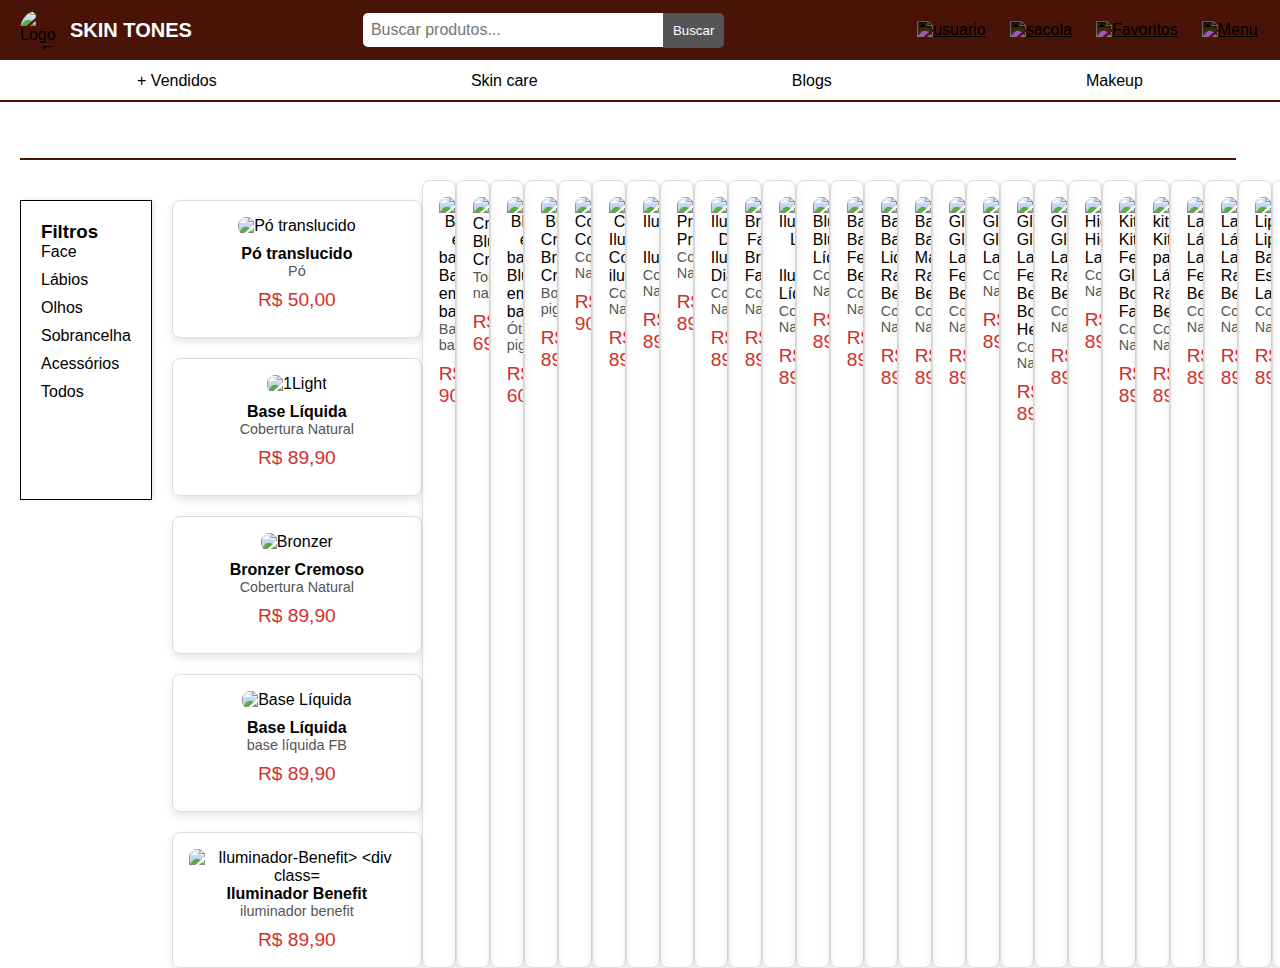
==== commit 346bbddd: "dia11/11/24" ====
--- a/Website/códigos/telaDeMakeup.html
+++ b/Website/códigos/telaDeMakeup.html
@@ -54,12 +54,9 @@
 
 
 <!--banner-->
-<section class="Banner-all">
- <div class="banner-all">
-	<img src="IMG/intimtely.png" alt="">
- </div>
-</section>
-
+<div class="banners-carrossel">
+	<img src="" alt="">
+</div>
 <br>
 
 <!--banner-->
@@ -83,7 +80,7 @@
 			<div class="produtos" id="listaProdutos" >
 				<!--produtos Face-->
 				<div class="produto" data-categoria="Face">
-					<img src="/imagens/Face/PóTranslucido_FentyBeauty.png" alt="Pó translucido">
+					<img src="imagens/Face/PóTranslucido_FentyBeauty.png" alt="Pó translucido">
 					<div class="detalhes">
 						<p class="nome">Pó translucido</p>
 						<p class="descricao">Pó</p>
@@ -92,7 +89,7 @@
 				</div>
 
 				<div class="produto" data-categoria="Face">
-					<img src="/imagens/Face/Base-1Light.png" alt="Light">
+					<img src="imagens/Face/Base-1Light.png" alt="1Light">
 					<div class="detalhes">
 						<p class="nome">Base Líquida</p>
 						<p class="descricao">Cobertura Natural</p>
@@ -101,7 +98,7 @@
 				</div>
 
 				<div class="produto" data-categoria="Face">
-					<img src="/imagens/Face/BronzerCremoso_FentyBeauty.png" alt="Bronzer">
+					<img src="imagens/Face/BronzerCremoso_FentyBeauty.png" alt="Bronzer">
 					<div class="detalhes">
 						<p class="nome">Bronzer Cremoso</p>
 						<p class="descricao">Cobertura Natural</p>
@@ -110,7 +107,7 @@
 				</div>
 
 				<div class="produto" data-categoria="Face">
-					<img src="/Imagens/Face/Base-2Light.png" alt="Base Líquida">
+					<img src="imagens/Face/Base-2Light.png" alt="Base Líquida">
 					<div class="detalhes">
 						<p class="nome">Base Líquida</p>
 						<p class="descricao">base líquida FB</p>
@@ -119,7 +116,7 @@
 				</div>
 
 				<div class="produto" data-categoria="Face">
-					<img src="/imagens/Face/Iluminador-Benefit.png" alt="Iluminador">
+					<img src="imagens/Face/Iluminador-Benefit.png" alt="Iluminador-Benefit>
 					<div class="detalhes">
 						<p class="nome">Iluminador Benefit</p>
 						<p class="descricao">iluminador benefit</p>
@@ -128,7 +125,7 @@
 				</div>
 
 				<div class="produto" data-categoria="Face">
-					<img src="/imagens/Face/BaseEmBastão_FentyBeauty.png" alt="Base em bastão">
+					<img src="imagens/Face/BaseEmBastão_FentyBeauty.png" alt="Base em bastão">
 					<div class="detalhes">
 						<p class="nome">Base em bastão</p>
 						<p class="descricao">Base bastão</p>
@@ -137,7 +134,7 @@
 				</div>
 
 				<div class="produto" data-categoria="Face">
-					<img src="/imagens/Face/BlushCremoso_FentyBeauty.png" alt="Blush Cremoso">
+					<img src="imagens/Face/BlushCremoso_FentyBeauty.png" alt="Blush Cremoso">
 					<div class="detalhes">
 						<p class="nome">Blush Cremoso</p>
 						<p class="descricao">Tom natural</p>
@@ -146,7 +143,7 @@
 				</div>
 
 				<div class="produto" data-categoria="Face">
-					<img src="/imagens/Face/BlushEmBastão_FentyBeauty.png" alt="Blush em bastão">
+					<img src="imagens/Face/BlushCremoso_FentyBeauty.png" alt="Blush em bastão">
 					<div class="detalhes">
 						<p class="nome">Blush em bastão</p>
 						<p class="descricao">Ótima pigmentação</p>
@@ -155,7 +152,7 @@
 				</div>
 				
 				<div class="produto" data-categoria="Face">
-					<img src="/imagens/Face/BronzerCremoso_FentyBeauty.png" alt="Bronzer Cremoso">
+					<img src="imagens/Face/BronzerCremoso_FentyBeauty.png" alt="Bronzer Cremoso">
 					<div class="detalhes">
 						<p class="nome">Bronzer Cremoso</p>
 						<p class="descricao">Boa pigmentação</p>
@@ -164,7 +161,7 @@
 				</div>
 
 				<div class="produto" data-categoria="Face">
-					<img src="/imagens/Face/Corretivo_FentyBeauty.png" alt="Corretivo ">
+					<img src="imagens/Face/Corretivo_FentyBeauty.png" alt="Corretivo ">
 					<div class="detalhes">
 						<p class="nome">Corretivo</p>
 						<p class="descricao">Cobertura Natural</p>
@@ -173,7 +170,7 @@
 				</div>
 
 				<div class="produto" data-categoria="Face">
-					<img src="/imagens/Face/CorretivoIluminador_FentyBeauty.png" alt="Corretivo Iluminador">
+					<img src="imagens/Face/CorretivoIluminador_FentyBeauty.png" alt="Corretivo Iluminador">
 					<div class="detalhes">
 						<p class="nome">Corretivo iluminador</p>
 						<p class="descricao">Cobertura Natural</p>
@@ -182,7 +179,7 @@
 				</div>
 				
 				<div class="produto" data-categoria="Face">
-					<img src="/imagens/Face/Iluminador-RB.png" alt="Iluminador RB">
+					<img src="imagens/Face/Iluminador-RB.png" alt="Iluminador RB">
 					<div class="detalhes">
 						<p class="nome">Iluminador</p>
 						<p class="descricao">Cobertura Natural</p>
@@ -191,7 +188,7 @@
 				</div>
 
 				<div class="produto" data-categoria="Face">
-					<img src="/imagens/Face/Primer_FentyBeauty.png" alt="Primer">
+					<img src="imagens/Face/Primer_FentyBeauty.png" alt="Primer">
 					<div class="detalhes">
 						<p class="nome">Primer</p>
 						<p class="descricao">Cobertura Natural</p>
@@ -200,7 +197,7 @@
 				</div>
 
 				<div class="produto" data-categoria="Face">
-					<img src="/imagens/Face/IluminadorDiamont_FentyBeauty.png" alt="Iluminador Diamont">
+					<img src="imagens/Face/IluminadorDiamont_FentyBeauty.png" alt="Iluminador Diamont">
 					<div class="detalhes">
 						<p class="nome">Iluminador Diamont</p>
 						<p class="descricao">Cobertura Natural</p>
@@ -209,7 +206,7 @@
 				</div>
 
 				<div class="produto" data-categoria="Face">
-					<img src="/imagens/Face/BrumaFacial_FentyBeauty.png" alt="Bruma Facial">
+					<img src="imagens/Face/BrumaFacial_FentyBeauty.png" alt="Bruma Facial">
 					<div class="detalhes">
 						<p class="nome">Bruma Facial</p>
 						<p class="descricao">Cobertura Natural</p>
@@ -218,7 +215,7 @@
 				</div>
 
 				<div class="produto" data-categoria="Face">
-					<img src="/imagens/Face/IluminadorLíquido_FentyBeauty.png" alt="Iluminador Líquido RB">
+					<img src="imagens/Face/IluminadorLíquido_FentyBeauty.png" alt="Iluminador Líquido RB">
 					<div class="detalhes">
 						<p class="nome">Iluminador Líquido</p>
 						<p class="descricao">Cobertura Natural</p>
@@ -227,7 +224,7 @@
 				</div>
 
 				<div class="produto" data-categoria="Face">
-					<img src="/imagens/Face/BlushLíquido_FentyBeauty.png" alt="Blush Líquido">
+					<img src="imagens/Face/BlushLíquido_FentyBeauty.png" alt="BlushLíquido">
 					<div class="detalhes">
 						<p class="nome">Blush Líquido</p>
 						<p class="descricao">Cobertura Natural</p>
@@ -236,7 +233,7 @@
 				</div>
 				<!--Produtos Lábios-->
 				<div class="produto" data-categoria="Lábios">
-					<img src=" /imagens/Labios/batomFentyBeauty.png" alt="Batom Fenty Beuaty">
+					<img src="imagens/Labios/batomFentyBeauty.png" alt="BatomFentyBeauty">
 					<div class="detalhes">
 						<p class="nome">Batom Fenty Beauty</p>
 						<p class="descricao">Cobertura Natural</p>
@@ -245,7 +242,7 @@
 				</div>
 
 				<div class="produto" data-categoria="Lábios">
-					<img src="/imagens/Labios/batomLíquidoRareBeauty .png" alt="Batom Liquido Rare Beauty">
+					<img src="imagens/Labios/batomLíquidoRareBeauty .png" alt="BatomLiquidoRareBeauty">
 					<div class="detalhes">
 						<p class="nome">Batom Liquido Rare Beauty</p>
 						<p class="descricao">Cobertura Natural</p>
@@ -254,7 +251,7 @@
 				</div>
 
 				<div class="produto" data-categoria="Lábios">
-					<img src="/imagens/Labios/batomMatteRareBeauty.png" alt="Batom Matte Rare Beauty">
+					<img src="imagens/Labios/batomMatteRareBeauty.png" alt="BatomMatteRareBeauty">
 					<div class="detalhes">
 						<p class="nome">Batom Matte Rare Beauty</p>
 						<p class="descricao">Cobertura Natural</p>
@@ -263,7 +260,7 @@
 				</div>
 
 				<div class="produto" data-categoria="Lábios">
-					<img src="/imagens/Labios/Gloss-FentyBeauty.png" alt="Gloss Fenty Beuaty">
+					<img src="imagens/Labios/Gloss-FentyBeauty.png" alt="GlossFentyBeauty">
 					<div class="detalhes">
 						<p class="nome">Gloss Labial Fenty Beauty</p>
 						<p class="descricao">Cobertura Natural</p>
@@ -272,7 +269,7 @@
 				</div>
 
 				<div class="produto" data-categoria="Lábios">
-					<img src="/imagens/Labios/GlossLabial-FB.png" alt="Gloss Labial">
+					<img src="imagens/Labios/GlossLabial-FB.png" alt="GlossLabialFB">
 					<div class="detalhes">
 						<p class="nome">Gloss Labial</p>
 						<p class="descricao">Cobertura Natural</p>
@@ -281,7 +278,7 @@
 				</div>
 
 				<div class="produto" data-categoria="Lábios">
-					<img src="/imagens/Labios/glossLabialFentyBombHeat.png" alt="Gloss Labial Fenty Beauty Bomb Heat">
+					<img src="imagens/Labios/glossLabialFentyBombHeat.png" alt="GlossLabialFentyBeautyBombHeat">
 					<div class="detalhes">
 						<p class="nome">Gloss Labial Fenty Beauty Bomb Heat</p>
 						<p class="descricao">Cobertura Natural</p>
@@ -290,7 +287,7 @@
 				</div>
 
 				<div class="produto" data-categoria="Lábios">
-					<img src="/imagens/Labios/glossLabialRareBeauty.png" alt="Gloss Labial">
+					<img src="imagens/Labios/glossLabialRareBeauty.png" alt="GlossLabialRB">
 					<div class="detalhes">
 						<p class="nome">Gloss Labial Rare Beauty</p>
 						<p class="descricao">Cobertura Natural</p>
@@ -299,7 +296,7 @@
 				</div>
 
 				<div class="produto" data-categoria="Lábios">
-					<img src="/imagens/Labios/HidratanteLabial.png" alt="Hidratante Labial">
+					<img src="imagens/Labios/HidratanteLabial.png" alt="HidratanteLabial">
 					<div class="detalhes">
 						<p class="nome">Hidratante Labial</p>
 						<p class="descricao">Cobertura Natural</p>
@@ -308,7 +305,7 @@
 				</div>
 
 				<div class="produto" data-categoria="Lábios">
-					<img src="/imagens/Labios/kitFentyGlossBombFamilySet.png" alt="Kit Fenty Gloss Bomb Family">
+					<img src="imagens/Labios/kitFentyGlossBombFamilySet.png" alt="KitFentyGlossBombFamily">
 					<div class="detalhes">
 						<p class="nome">Kit Fenty Gloss Bomb Family</p>
 						<p class="descricao">Cobertura Natural</p>
@@ -317,7 +314,7 @@
 				</div>
 
 				<div class="produto" data-categoria="Lábios">
-					<img src="/imagens/Labios/kitParaLábiosRareBeautyStayVulnerable .png" alt="Kit kitParaLábiosRareBeautyStayVulnerable">
+					<img src="imagens/Labios/kitParaLábiosRareBeautyStayVulnerable.png" alt="kitParaLábiosRareBeautyStayVulnerable">
 					<div class="detalhes">
 						<p class="nome">Kit para Lábios Rare Beauty</p>
 						<p class="descricao">Cobertura Natural</p>
@@ -326,7 +323,7 @@
 				</div>
 
 				<div class="produto" data-categoria="Lábios">
-					<img src="/imagens/Labios/lápisLabialFenty.png" alt="Lapis Labial Fenty Beauty">
+					<img src="imagens/Labios/lápisLabialFenty.png" alt="LapisLabialFentyBeauty">
 					<div class="detalhes">
 						<p class="nome">Lápis Labial Fenty Beauty</p>
 						<p class="descricao">Cobertura Natural</p>
@@ -335,7 +332,7 @@
 				</div>
 
 				<div class="produto" data-categoria="Lábios">
-					<img src="/imagens/Labios/lápisLabialRareBeauty.png" alt="Lapis Labial Rare Beauty">
+					<img src="imagens/Labios/lápisLabialRareBeauty.png" alt="LapisLabialRareBeauty">
 					<div class="detalhes">
 						<p class="nome">Lápis Labial Rare Beauty</p>
 						<p class="descricao">Cobertura Natural</p>
@@ -344,7 +341,7 @@
 				</div>
 
 				<div class="produto" data-categoria="Lábios">
-					<img src="/imagens/Labios/lipBalmEsfolianteLabialFenty.png" alt="Lip Balm Esfoliante">
+					<img src="imagens/Labios/lipBalmEsfolianteLabialFenty.png" alt="LipBalmEsfoliante">
 					<div class="detalhes">
 						<p class="nome">Lip Balm Esfoliante Labial</p>
 						<p class="descricao">Cobertura Natural</p>
@@ -353,7 +350,7 @@
 				</div>
 
 				<div class="produto" data-categoria="Lábios">
-					<img src="/imagens/Labios/lipOilRareBeauty.png" alt="lip Oil Rare Beauty">
+					<img src="imagens/Labios/lipOilRareBeauty.png" alt="lipOilRareBeauty">
 					<div class="detalhes">
 						<p class="nome">Lip Oil Rare Beauty</p>
 						<p class="descricao">Cobertura Natural</p>
@@ -362,7 +359,7 @@
 				</div>
 
 				<div class="produto" data-categoria="Lábios">
-					<img src="/imagens/Labios/óleoLabialFentyGlossBombBronze.png" alt="Oleo labial">
+					<img src="imagens/Labios/óleoLabialFentyGlossBombBronze.png" alt="OleoLabialFentyGloss">
 					<div class="detalhes">
 						<p class="nome">Óleo Labial</p>
 						<p class="descricao">Cobertura Natural</p>
@@ -373,7 +370,7 @@
 				<!--Produtos da seção Olhos-->
 
 				<div class="produto" data-categoria="Olhos">
-					<img src="/imagens/Olhos/blushESombraBrunaTavares.png" alt="BlusheSombra BT">
+					<img src="imagens/Olhos/blushESombraBrunaTavares.png" alt="BlusheSombraBT">
 					<div class="detalhes">
 						<p class="nome">Blush e Sombra Bruna Tavares</p>
 						<p class="descricao">Cobertura Natural</p>
@@ -382,7 +379,7 @@
 				</div>
 
 				<div class="produto" data-categoria="Olhos">
-					<img src="/imagens/Olhos/delineadoLíquidoMetalizadFenty.png" alt="Deliniador Líquido Metalizad Fenty">
+					<img src="imagens/Olhos/delineadoLíquidoMetalizadFenty.png" alt="DeliniadorLíquidoMetalizadFenty">
 					<div class="detalhes">
 						<p class="nome">Deliniador Líquido Metalized Fenty</p>
 						<p class="descricao">Cobertura Natural</p>
@@ -391,7 +388,7 @@
 				</div>
 
 				<div class="produto" data-categoria="Olhos">
-					<img src="/imagens/Olhos/delineadorLíquidoFentyGlitty .png" alt="Deliniador Líquido Fenty Glitty">
+					<img src="imagens/Olhos/delineadorLíquidoFentyGlitty.png" alt="DeliniadorLíquidoFentyGlitty">
 					<div class="detalhes">
 						<p class="nome">Deliniador Líquido Fenty Glitty</p>
 						<p class="descricao">Cobertura Natural</p>
@@ -400,7 +397,7 @@
 				</div>
 
 				<div class="produto" data-categoria="Olhos">
-					<img src="/imagens/Olhos/kitAnastasiaBeverlyHillsRose.png" alt="Kit Anastacia">
+					<img src="imagens/Olhos/kitAnastasiaBeverlyHillsRose.png" alt="KitAnastaciaBeverlyHillsRose">
 					<div class="detalhes">
 						<p class="nome">Kit Anastacia Beverly Hills Rose</p>
 						<p class="descricao">Cobertura Natural</p>
@@ -409,16 +406,7 @@
 				</div>
 
 				<div class="produto" data-categoria="Olhos">
-					<img src="imagens/Olhos/lápisDelineadorEmGelRareBeauty.png" alt="Lapis Deliniador em Gel Rare Beauty">
-					<div class="detalhes">
-						<p class="nome">Lápis Deliniador em Gel Rare Beauty</p>
-						<p class="descricao">Cobertura Natural</p>
-						<p class="preco"> R$ 89,90</p>
-					</div>
-				</div>
-
-				<div class="produto" data-categoria="Olhos">
-					<img src="/imagens/Olhos/máscaraDeCíliosFentyBeauty.png" alt="máscaraDeCíliosFentyBeauty">
+					<img src="imagens/Olhos/mascaraDeCiliosFentyBeauty.png" alt="mascaraDeCiliosFentyBeauty">
 					<div class="detalhes">
 						<p class="nome">Máscara de Cílios Fenty Beauty</p>
 						<p class="descricao">Cobertura Natural</p>
@@ -427,7 +415,7 @@
 				</div>
 
 				<div class="produto" data-categoria="Olhos">
-					<img src="/imagens/Olhos/máscaraDeCíliosRareBeauty.png" alt="máscaraDeCíliosRareBeauty">
+					<img src="imagens/Olhos/mascaraDeCiliosRareBeauty.png" alt="máscaraDeCíliosRareBeauty">
 					<div class="detalhes">
 						<p class="nome">Máscara de Cílios Rare Beauty</p>
 						<p class="descricao">Cobertura Natural</p>
@@ -436,7 +424,7 @@
 				</div>
 
 				<div class="produto" data-categoria="Olhos">
-					<img src="/imagens/Olhos/máscaraDeCíliosVolumeFentyFull.png" alt="máscaraDeCíliosVolumeFentyFull">
+					<img src="imagens/Olhos/mascaraDeCiliosVolumeFentyFull.png" alt="máscaraDeCíliosVolumeFentyFull">
 					<div class="detalhes">
 						<p class="nome">Máscara de Cílios Volume Fenty Full</p>
 						<p class="descricao">Cobertura Natural</p>
@@ -445,7 +433,7 @@
 				</div>
 
 				<div class="produto" data-categoria="Olhos">
-					<img src="/imagens/Olhos/miniPaletaDeSombrasBorn.png" alt="miniPaletaDeSombrasBorn">
+					<img src="imagens/Olhos/miniPaletaDeSombrasBorn.png" alt="miniPaletaDeSombrasBorn">
 					<div class="detalhes">
 						<p class="nome">Mini Paleta de Sombras Born</p>
 						<p class="descricao">Cobertura Natural</p>
@@ -454,7 +442,7 @@
 				</div>
 
 				<div class="produto" data-categoria="Olhos">
-					<img src="/imagens/Olhos/miniPaletaDeSombrasRabanneDuo.png" alt="miniPaletaDeSombrasRabanneDuo">
+					<img src="imagens/Olhos/miniPaletaDeSombrasRabanneDuo.png" alt="miniPaletaDeSombrasRabanneDuo">
 					<div class="detalhes">
 						<p class="nome">Mini Paleta de Sombra Rabbane Duo</p>
 						<p class="descricao">Cobertura Natural</p>
@@ -463,7 +451,7 @@
 				</div>
 
 				<div class="produto" data-categoria="Olhos">
-					<img src="/imagens/Olhos/paletaDeSombrasBareminerals.png" alt="Paleta de Sombras Bareminerals">
+					<img src="imagens/Olhos/paletaDeSombrasBareminerals.png" alt="Paleta de Sombras Bareminerals">
 					<div class="detalhes">
 						<p class="nome">Paleta de Sombras Bareminerals</p>
 						<p class="descricao">Cobertura Natural</p>
@@ -472,7 +460,7 @@
 				</div>
 
 				<div class="produto" data-categoria="Olhos">
-					<img src="/imagens/Olhos/paletaDeSombrasBrunaTavares.png" alt="paletaDeSombrasBrunaTavares">
+					<img src="imagens/Olhos/paletaDeSombrasBrunaTavares.png" alt="paletaDeSombrasBrunaTavares">
 					<div class="detalhes">
 						<p class="nome">Paleta de SOmbras Bruna Tavares</p>
 						<p class="descricao">Cobertura Natural</p>
@@ -481,7 +469,7 @@
 				</div>
 
 				<div class="produto" data-categoria="Olhos">
-					<img src="/imagens/Olhos/paletaDeSombrasBrunaTavaresDisney.png" alt="paletaDeSombrasBrunaTavaresDisney">
+					<img src="imagens/Olhos/paletaDeSombrasBrunaTavaresDisney.png" alt="paletaDeSombrasBrunaTavaresDisney">
 					<div class="detalhes">
 						<p class="nome">Paleta de Sombras Bruna Tavares Disney</p>
 						<p class="descricao">Cobertura Natural</p>
@@ -490,7 +478,7 @@
 				</div>
 
 				<div class="produto" data-categoria="Olhos">
-					<img src="/imagens/Olhos/paletaDeSombrasCliniqueAllAbout.png" alt="paletaDeSombrasCliniqueAllAbout">
+					<img src="imagens/Olhos/paletaDeSombrasCliniqueAllAbout.png" alt="paletaDeSombrasCliniqueAllAbout">
 					<div class="detalhes">
 						<p class="nome">Paleta de Sombras Clinique</p>
 						<p class="descricao">Cobertura Natural</p>
@@ -499,7 +487,7 @@
 				</div>
 
 				<div class="produto" data-categoria="Olhos">
-					<img src="/imagens/Olhos/paletaDeSombrasDiorBackstage.png" alt="paletaDeSombrasDiorBackstage">
+					<img src="imagens/Olhos/paletaDeSombrasDiorBackstage.png" alt="paletaDeSombrasDiorBackstage">
 					<div class="detalhes">
 						<p class="nome">Paleta de Sombras Dior Backstage</p>
 						<p class="descricao">Cobertura Natural</p>
@@ -508,7 +496,7 @@
 				</div>
 
 				<div class="produto" data-categoria="Olhos">
-					<img src="/imagens/Olhos/paletaDeSombrasFentySnap.png" alt="paletaDeSombrasFentySnap">
+					<img src="imagens/Olhos/paletaDeSombrasFentySnap.png" alt="paletaDeSombrasFentySnap">
 					<div class="detalhes">
 						<p class="nome">Paleta de Sombras Fenty Snap</p>
 						<p class="descricao">Cobertura Natural</p>
@@ -517,7 +505,7 @@
 				</div>
 
 				<div class="produto" data-categoria="Olhos">
-					<img src="/imagens/Olhos/paletaDeSombrasFran.png" alt="paletaDeSombrasFran">
+					<img src="imagens/Olhos/paletaDeSombrasFran.png" alt="paletaDeSombrasFran">
 					<div class="detalhes">
 						<p class="nome">Paleta de Sombras Fran</p>
 						<p class="descricao">Cobertura Natural</p>
@@ -526,7 +514,7 @@
 				</div>
 
 				<div class="produto" data-categoria="Olhos">
-					<img src="/imagens/Olhos/paletaDeSombrasLancôme.png" alt="paletaDeSombrasLancôme">
+					<img src="imagens/Olhos/paletaDeSombrasLancôme.png" alt="paletaDeSombrasLancôme">
 					<div class="detalhes">
 						<p class="nome">Paleta de Sombras Lancôme</p>
 						<p class="descricao">Cobertura Natural</p>
@@ -535,7 +523,7 @@
 				</div>
 
 				<div class="produto" data-categoria="Olhos">
-					<img src="/imagens/Olhos/paletaDeSombrasMariMaria.png" alt="paletaDeSombrasMariMaria">
+					<img src="imagens/Olhos/paletaDeSombrasMariMaria.png" alt="paletaDeSombrasMariMaria">
 					<div class="detalhes">
 						<p class="nome">Paleta de Sombras Mari Maria</p>
 						<p class="descricao">Cobertura Natural</p>
@@ -544,7 +532,7 @@
 				</div>
 
 				<div class="produto" data-categoria="Olhos">
-					<img src="/imagens/Olhos/paletaDeSombrasNarsAfterglow.png" alt="paletaDeSombrasNarsAfterglow">
+					<img src="imagens/Olhos/paletaDeSombrasNarsAfterglow.png" alt="paletaDeSombrasNarsAfterglow">
 					<div class="detalhes">
 						<p class="nome">Paleta de Sombras Nars Afterglow</p>
 						<p class="descricao">Cobertura Natural</p>
@@ -553,7 +541,7 @@
 				</div>
 
 				<div class="produto" data-categoria="Olhos">
-					<img src="/imagens/Olhos/paletaDeSombrasRareBeauty.png" alt="paletaDeSombrasRareBeauty">
+					<img src="imagens/Olhos/paletaDeSombrasRareBeauty.png" alt="paletaDeSombrasRareBeauty">
 					<div class="detalhes">
 						<p class="nome">Plaeta de Sombras Rare Beauty</p>
 						<p class="descricao">Cobertura Natural</p>
@@ -562,7 +550,7 @@
 				</div>
 
 				<div class="produto" data-categoria="Olhos">
-					<img src="/imagens/Olhos/paletaDeSombrasTooFaced.png" alt="paletaDeSombrasTooFaced">
+					<img src="imagens/Olhos/paletaDeSombrasTooFaced.png" alt="paletaDeSombrasTooFaced">
 					<div class="detalhes">
 						<p class="nome">Paleta de Sombras Too Faced</p>
 						<p class="descricao">Cobertura Natural</p>
@@ -571,7 +559,7 @@
 				</div>
 
 				<div class="produto" data-categoria="Olhos">
-					<img src="/imagens/Olhos/sombra duo stick larissa manoela byOcéane.png" alt="sombraduosticklarissamanoelabyOceane">
+					<img src="imagens/Olhos/sombraDuoStickLarissaManoelaByOceane.png" alt="sombraduosticklarissamanoelabyOceane">
 					<div class="detalhes">
 						<p class="nome">Sombra Duo Stick</p>
 						<p class="descricao">Cobertura Natural</p>
@@ -580,7 +568,7 @@
 				</div>
 
 				<div class="produto" data-categoria="Olhos">
-					<img src="/imagens/Olhos/sombraCremosaMac.png" alt="sombraCremosaMac">
+					<img src="imagens/Olhos/sombraCremosaMac.png" alt="sombraCremosaMac">
 					<div class="detalhes">
 						<p class="nome">Sombra Cremosa MAC</p>
 						<p class="descricao">Cobertura Natural</p>
@@ -589,7 +577,7 @@
 				</div>
 
 				<div class="produto" data-categoria="Olhos">
-					<img src="/imagens/Olhos/sombraDuoRoseIncSatin.png" alt="sombraDuoRoseIncSatin">
+					<img src="imagens/Olhos/sombraDuoRoseIncSatin.png" alt="sombraDuoRoseIncSatin">
 					<div class="detalhes">
 						<p class="nome">Sombra Duo Rose </p>
 						<p class="descricao">Cobertura Natural</p>
@@ -598,7 +586,7 @@
 				</div>
 
 				<div class="produto" data-categoria="Olhos" data-categoria="Face">
-					<img src="/imagens/Olhos/sombraEIluminadorBrunaTavares.png" alt="sombraEIluminadorBrunaTavares">
+					<img src="imagens/Olhos/sombraEIluminadorBrunaTavares.png" alt="sombraEIluminadorBrunaTavares">
 					<div class="detalhes">
 						<p class="nome">Sombra e Iluminador Bruna Tavares</p>
 						<p class="descricao">Cobertura Natural</p>
@@ -607,7 +595,7 @@
 				</div>
 
 				<div class="produto" data-categoria="Olhos">
-					<img src="/imagens/Olhos/sombraEmBastãoMatteFenty.png" alt="sombraEmBastãoMatteFenty">
+					<img src="imagens/Olhos/sombraEmBastãoMatteFenty.png" alt="sombraEmBastãoMatteFenty">
 					<div class="detalhes">
 						<p class="nome">SOmbra em Bastão Matte Fenty</p>
 						<p class="descricao">Cobertura Natural</p>
@@ -616,7 +604,7 @@
 				</div>
 
 				<div class="produto" data-categoria="Olhos">
-					<img src="/imagens/Olhos/sombraEmBastãoRareBeauty.png" alt="sombraEmBastãoRareBeauty">
+					<img src="imagens/Olhos/sombraEmBastãoRareBeauty.png" alt="sombraEmBastãoRareBeauty">
 					<div class="detalhes">
 						<p class="nome">Sombra em Bastão Rare Beauty</p>
 						<p class="descricao">Cobertura Natural</p>
@@ -625,7 +613,7 @@
 				</div>
 
 				<div class="produto" data-categoria="Olhos">
-					<img src="/imagens/Olhos/sombraEmGelLarissaManoelabyOcéane.png" alt="sombraEmGelLarissaManoelabyOcéane">
+					<img src="imagens/Olhos/sombraEmGelLarissaManoelabyOcéane.png" alt="sombraEmGelLarissaManoelabyOcéane">
 					<div class="detalhes">
 						<p class="nome">Sombra em gel</p>
 						<p class="descricao">Cobertura Natural</p>
@@ -634,7 +622,7 @@
 				</div>
 
 				<div class="produto" data-categoria="Olhos">
-					<img src="/imagens/Olhos/sombraJellyMariMaria.png" alt="sombraJellyMariMaria">
+					<img src="imagens/Olhos/sombraJellyMariMaria.png" alt="sombraJellyMariMaria">
 					<div class="detalhes">
 						<p class="nome">Sombra Jelly Mari Maria</p>
 						<p class="descricao">Cobertura Natural</p>
@@ -643,7 +631,7 @@
 				</div>
 
 				<div class="produto" data-categoria="Olhos">
-					<img src="/imagens/Olhos/sombraLíquidaRabanneShot.png" alt="sombraLíquidaRabanneShot">
+					<img src="imagens/Olhos/sombraLíquidaRabanneShot.png" alt="sombraLíquidaRabanneShot">
 					<div class="detalhes">
 						<p class="nome">Sombra Líquida Rabanne Shot</p>
 						<p class="descricao">Cobertura Natural</p>
@@ -652,7 +640,7 @@
 				</div>
 
 				<div class="produto" data-categoria="Olhos">
-					<img src="/imagens/Olhos/sombraLíquidaRareBeautyStay.png" alt="sombraLíquidaRareBeautyStay">
+					<img src="imagens/Olhos/sombraLíquidaRareBeautyStay.png" alt="sombraLíquidaRareBeautyStay">
 					<div class="detalhes">
 						<p class="nome">SOmbra Líquida Rare Beauty Stay</p>
 						<p class="descricao">Cobertura Natural</p>
@@ -661,7 +649,7 @@
 				</div>
 
 				<div class="produto" data-categoria="Olhos">
-					<img src="/imagens/Olhos/sombraNarsSingleEyeshadow.png" alt="sombraNarsSingleEyeshadow">
+					<img src="imagens/Olhos/sombraNarsSingleEyeshadow.png" alt="sombraNarsSingleEyeshadow">
 					<div class="detalhes">
 						<p class="nome">Sombra Nars Single Eye shadow</p>
 						<p class="descricao">Cobertura Natural</p>
@@ -670,7 +658,7 @@
 				</div>
 
 				<div class="produto" data-categoria="Olhos">
-					<img src="/imagens/Olhos/sombraParaOsOlhosMacTrend.png" alt="sombraParaOsOlhosMacTrend">
+					<img src="imagens/Olhos/sombraParaOsOlhosMacTrend.png" alt="sombraParaOsOlhosMacTrend">
 					<div class="detalhes">
 						<p class="nome">Sombra para os Olhos MAC</p>
 						<p class="descricao">Cobertura Natural</p>
@@ -679,7 +667,7 @@
 				</div>
 					<!--Produtos de Sobrancelha-->
 					<div class="produto" data-categoria="Sobrancelha">
-						<img src="/imagens/Sobrancelha/ceraParaSobrancelhasPrecisely.png" alt="ceraParaSobrancelhasPrecisely">
+						<img src="imagens/Sobrancelha/ceraParaSobrancelhasPrecisely.png" alt="ceraParaSobrancelhasPrecisely">
 						<div class="detalhes">
 							<p class="nome">Cera para sobrancelhas</p>
 							<p class="descricao">Cobertura Natural</p>
@@ -688,7 +676,7 @@
 					</div>
 	
 					<div class="produto" data-categoria="Sobrancelha">
-						<img src="/imagens/Sobrancelha/gelDeSobrancelhasBrunaTavares.png" alt="gelDeSobrancelhasBrunaTavares">
+						<img src="imagens/Sobrancelha/gelDeSobrancelhasBrunaTavares.png" alt="gelDeSobrancelhasBrunaTavares">
 						<div class="detalhes">
 							<p class="nome">Gel de sobrancelhas Bruna Tavares</p>
 							<p class="descricao">Cobertura Natural</p>
@@ -697,7 +685,7 @@
 					</div>
 	
 					<div class="produto" data-categoria="Sobrancelha">
-						<img src="/imagens/Sobrancelha/gelParaSobrancelhasRareBeauty.png" alt="gelParaSobrancelhasRareBeauty">
+						<img src="imagens/Sobrancelha/gelParaSobrancelhasRareBeauty.png" alt="gelParaSobrancelhasRareBeauty">
 						<div class="detalhes">
 							<p class="nome">Gel para sobrancelhas Rare Beauty</p>
 							<p class="descricao">Cobertura Natural</p>
@@ -706,7 +694,7 @@
 					</div>
 	
 					<div class="produto" data-categoria="Sobrancelha">
-						<img src="/imagens/Sobrancelha/kitCareNaturalTravelEye.png" alt="kitCareNaturalTravelEye">
+						<img src="imagens/Sobrancelha/kitCareNaturalTravelEye.png" alt="kitCareNaturalTravelEye">
 						<div class="detalhes">
 							<p class="nome">Kit Care NAtural Travel Eye</p>
 							<p class="descricao">Cobertura Natural</p>
@@ -715,7 +703,7 @@
 					</div>
 	
 					<div class="produto" data-categoria="Sobrancelha">
-						<img src="/imagens/Sobrancelha/kitDeSobrancelhasAnastasiaBeverlyHills.png" alt="kitAnastasiaBeverlyHillsRose">
+						<img src="imagens/Sobrancelha/kitDeSobrancelhasAnastasiaBeverlyHills.png" alt="kitAnastasiaBeverlyHillsRose">
 						<div class="detalhes">
 							<p class="nome">Kit sobrancelhas Anastasia Bervely HIlls</p>
 							<p class="descricao">Cobertura Natural</p>
@@ -724,7 +712,7 @@
 					</div>
 	
 					<div class="produto" data-categoria="Sobrancelha">
-						<img src="/imagens/Sobrancelha/kitRealTechniquesPincéisParaSobrancelhas.png" alt="kitRealTechniquesPincéisParaSobrancelhas">
+						<img src="imagens/Sobrancelha/kitRealTechniquesPincéisParaSobrancelhas.png" alt="kitRealTechniquesPincéisParaSobrancelhas">
 						<div class="detalhes">
 							<p class="nome">Kit Real Tecniques Pinceis</p>
 							<p class="descricao">Cobertura Natural</p>
@@ -733,7 +721,7 @@
 					</div>
 	
 					<div class="produto" data-categoria="Sobrancelha">
-						<img src="/imagens/Sobrancelha/lápisDeSobrancelhasBenefit.png" alt="lápisDeSobrancelhasBenefit">
+						<img src="imagens/Sobrancelha/lápisDeSobrancelhasBenefit.png" alt="lápisDeSobrancelhasBenefit">
 						<div class="detalhes">
 							<p class="nome">Lápis de Sobrancelhas Benefit</p>
 							<p class="descricao">Cobertura Natural</p>
@@ -742,7 +730,7 @@
 					</div>
 	
 					<div class="produto" data-categoria="Sobrancelha">
-						<img src="/imagens/Sobrancelha/lápisDeSobrancelhasBrowMvp.png" alt="lápisDeSobrancelhasBrowMvp">
+						<img src="imagens/Sobrancelha/lápisDeSobrancelhasBrowMvp.png" alt="lápisDeSobrancelhasBrowMvp">
 						<div class="detalhes">
 							<p class="nome">Lápis de sobrancelha Brow MVP</p>
 							<p class="descricao">Cobertura Natural</p>
@@ -751,7 +739,7 @@
 					</div>
 	
 					<div class="produto" data-categoria="Sobrancelha">
-						<img src="/imagens/Sobrancelha/lápisDeSobrancelhasEstéeLauder.png" alt="lápisDeSobrancelhasEstéeLauder">
+						<img src="imagens/Sobrancelha/lápisDeSobrancelhasEstéeLauder.png" alt="lápisDeSobrancelhasEstéeLauder">
 						<div class="detalhes">
 							<p class="nome">Lápis de sobracelha Etée Lauder</p>
 							<p class="descricao">Cobertura Natural</p>
@@ -760,7 +748,7 @@
 					</div>
 	
 					<div class="produto" data-categoria="Sobrancelha">
-						<img src="/imagens/Sobrancelha/lápisDeSobrancelhasGuerlain.png" alt="lápisDeSobrancelhasGuerlain">
+						<img src="imagens/Sobrancelha/lápisDeSobrancelhasGuerlain.png" alt="lápisDeSobrancelhasGuerlain">
 						<div class="detalhes">
 							<p class="nome">Lápis de sobrancelha Guerlain</p>
 							<p class="descricao">Cobertura Natural</p>
@@ -769,7 +757,7 @@
 					</div>
 	
 					<div class="produto" data-categoria="Sobrancelha">
-						<img src="/imagens/Sobrancelha/lápisDeSobrancelhasMacPro.png" alt="lápisDeSobrancelhasMacPro">
+						<img src="imagens/Sobrancelha/lápisDeSobrancelhasMacPro.png" alt="lápisDeSobrancelhasMacPro">
 						<div class="detalhes">
 							<p class="nome">Lápis de sobrancelha Mac Pro</p>
 							<p class="descricao">Cobertura Natural</p>
@@ -778,167 +766,150 @@
 					</div>
 
 					<div class="produto" data-categoria="Sobrancelha">
-						<img src="/imagens/Sobrancelha/lápisDeSobrancelhasMacPro.png" alt="lápisDeSobrancelhasMacPro">
-						<div class="detalhes">
-							<p class="nome">Lápis de sobrancelha Mac Pro</p>
-							<p class="descricao">Cobertura Natural</p>
-							<p class="preco"> R$ 89,90</p>
-						</div>
-					</div>
-					<div class="produto" data-categoria="Sobrancelha">
-						<img src="/imagens/Sobrancelha/lápisDeSobrancelhasMacPro.png" alt="lápisDeSobrancelhasMacPro">
-						<div class="detalhes">
-							<p class="nome">Lápis de sobrancelha Mac Pro</p>
-							<p class="descricao">Cobertura Natural</p>
-							<p class="preco"> R$ 89,90</p>
-						</div>
-					</div><div class="produto" data-categoria="Sobrancelha">
-						<img src="/imagens/Sobrancelha/lápisDeSobrancelhasMacPro.png" alt="lápisDeSobrancelhasMacPro">
-						<div class="detalhes">
-							<p class="nome">Lápis de sobrancelha Mac Pro</p>
-							<p class="descricao">Cobertura Natural</p>
-							<p class="preco"> R$ 89,90</p>
-						</div>
-					</div>
-					<div class="produto" data-categoria="Sobrancelha">
-						<img src="/imagens/Sobrancelha/lápisDeSobrancelhasMacPro.png" alt="lápisDeSobrancelhasMacPro">
-						<div class="detalhes">
-							<p class="nome">Lápis de sobrancelha Mac Pro</p>
-							<p class="descricao">Cobertura Natural</p>
-							<p class="preco"> R$ 89,90</p>
-						</div>
-					</div>
-	
-						<!-- add mais produtos-->
-	
-
-						
+						<img src="imagens/Sobrancelha/lápisDeSobrancelhasSephora.png" alt="lápisDeSobrancelhasSephora">
+						<div class="detalhes">
+							<p class="nome">Lápis de sobrancelha Sephora</p>
+							<p class="descricao">Cobertura Natural</p>
+							<p class="preco"> R$ 89,90</p>
+						</div>
+					</div>
+
+					<div class="produto" data-categoria="Sobrancelha">
+						<img src="imagens/Sobrancelha/lápisParaSobrancelhaRareBeauty.png"" alt="lápisDeSobrancelhasRareBeauty">
+						<div class="detalhes">
+							<p class="nome">Lápis de sobrancelha Rare Beauty</p>
+							<p class="descricao">Cobertura Natural</p>
+							<p class="preco"> R$ 89,90</p>
+						</div>
+					</div>
+					
+					<div class="produto" data-categoria="Sobrancelha">
+						<img src="imagens/Sobrancelha/miniDefinidorDeSobrancelhasAnastasia.png" alt="miniDefinidorDeSobrancelhasAnastasia">
+						<div class="detalhes">
+							<p class="nome">Mini definidor de sombrancelhas Anastasia</p>
+							<p class="descricao">Cobertura Natural</p>
+							<p class="preco"> R$ 89,90</p>
+						</div>
+					</div>
+
+					<div class="produto" data-categoria="Sobrancelha">
+						<img src="imagens/Sobrancelha/miniLápisDeSobrancelhaAnastasia.png" alt="miniLápisDeSobrancelhaAnastasia">
+						<div class="detalhes">
+							<p class="nome">Mini Lápis de Sobrancelha Anastasia</p>
+							<p class="descricao">Cobertura Natural</p>
+							<p class="preco"> R$ 89,90</p>
+						</div>
+					</div>
+	
 					<!--Acessórios-->
 
 					<div class="produto" data-categoria="Acessórios">
-						<img src="/imagens/Sobrancelha/kitDeSobrancelhasAnastasiaBeverlyHills.png" alt="kitAnastasiaBeverlyHillsRose">
-						<div class="detalhes">
-							<p class="nome">Kit sobrancelhas Anastasia Bervely HIlls</p>
-							<p class="descricao">Cobertura Natural</p>
-							<p class="preco"> R$ 89,90</p>
-						</div>
-					</div>
-					<div class="produto" data-categoria="Acessórios">
-						<img src="/imagens/Sobrancelha/kitDeSobrancelhasAnastasiaBeverlyHills.png" alt="kitAnastasiaBeverlyHillsRose">
-						<div class="detalhes">
-							<p class="nome">Kit sobrancelhas Anastasia Bervely HIlls</p>
-							<p class="descricao">Cobertura Natural</p>
-							<p class="preco"> R$ 89,90</p>
-						</div>
-					</div>
-					<div class="produto" data-categoria="Acessórios">
-						<img src="/imagens/Sobrancelha/kitDeSobrancelhasAnastasiaBeverlyHills.png" alt="kitAnastasiaBeverlyHillsRose">
-						<div class="detalhes">
-							<p class="nome">Kit sobrancelhas Anastasia Bervely HIlls</p>
-							<p class="descricao">Cobertura Natural</p>
-							<p class="preco"> R$ 89,90</p>
-						</div>
-					</div>
-					<div class="produto" data-categoria="Acessórios">
-						<img src="/imagens/Sobrancelha/kitDeSobrancelhasAnastasiaBeverlyHills.png" alt="kitAnastasiaBeverlyHillsRose">
-						<div class="detalhes">
-							<p class="nome">Kit sobrancelhas Anastasia Bervely HIlls</p>
-							<p class="descricao">Cobertura Natural</p>
-							<p class="preco"> R$ 89,90</p>
-						</div>
-					</div>
-					<div class="produto" data-categoria="Acessórios">
-						<img src="/imagens/Sobrancelha/kitDeSobrancelhasAnastasiaBeverlyHills.png" alt="kitAnastasiaBeverlyHillsRose">
-						<div class="detalhes">
-							<p class="nome">Kit sobrancelhas Anastasia Bervely HIlls</p>
-							<p class="descricao">Cobertura Natural</p>
-							<p class="preco"> R$ 89,90</p>
-						</div>
-					</div>
-					<div class="produto" data-categoria="Acessórios">
-						<img src="/imagens/Sobrancelha/kitDeSobrancelhasAnastasiaBeverlyHills.png" alt="kitAnastasiaBeverlyHillsRose">
-						<div class="detalhes">
-							<p class="nome">Kit sobrancelhas Anastasia Bervely HIlls</p>
-							<p class="descricao">Cobertura Natural</p>
-							<p class="preco"> R$ 89,90</p>
-						</div>
-					</div>
-					<div class="produto" data-categoria="Acessórios">
-						<img src="/imagens/Sobrancelha/kitDeSobrancelhasAnastasiaBeverlyHills.png" alt="kitAnastasiaBeverlyHillsRose">
-						<div class="detalhes">
-							<p class="nome">Kit sobrancelhas Anastasia Bervely HIlls</p>
-							<p class="descricao">Cobertura Natural</p>
-							<p class="preco"> R$ 89,90</p>
-						</div>
-					</div>
-					<div class="produto" data-categoria="Acessórios">
-						<img src="/imagens/Sobrancelha/kitDeSobrancelhasAnastasiaBeverlyHills.png" alt="kitAnastasiaBeverlyHillsRose">
-						<div class="detalhes">
-							<p class="nome">Kit sobrancelhas Anastasia Bervely HIlls</p>
-							<p class="descricao">Cobertura Natural</p>
-							<p class="preco"> R$ 89,90</p>
-						</div>
-					</div>
-					<div class="produto" data-categoria="Acessórios">
-						<img src="/imagens/Sobrancelha/kitDeSobrancelhasAnastasiaBeverlyHills.png" alt="kitAnastasiaBeverlyHillsRose">
-						<div class="detalhes">
-							<p class="nome">Kit sobrancelhas Anastasia Bervely HIlls</p>
-							<p class="descricao">Cobertura Natural</p>
-							<p class="preco"> R$ 89,90</p>
-						</div>
-					</div>
-					<div class="produto" data-categoria="Acessórios">
-						<img src="/imagens/Sobrancelha/kitDeSobrancelhasAnastasiaBeverlyHills.png" alt="kitAnastasiaBeverlyHillsRose">
-						<div class="detalhes">
-							<p class="nome">Kit sobrancelhas Anastasia Bervely HIlls</p>
-							<p class="descricao">Cobertura Natural</p>
-							<p class="preco"> R$ 89,90</p>
-						</div>
-					</div>
-					<div class="produto" data-categoria="Acessórios">
-						<img src="/imagens/Sobrancelha/kitDeSobrancelhasAnastasiaBeverlyHills.png" alt="kitAnastasiaBeverlyHillsRose">
-						<div class="detalhes">
-							<p class="nome">Kit sobrancelhas Anastasia Bervely HIlls</p>
-							<p class="descricao">Cobertura Natural</p>
-							<p class="preco"> R$ 89,90</p>
-						</div>
-					</div>
-					<div class="produto" data-categoria="Acessórios">
-						<img src="/imagens/Sobrancelha/kitDeSobrancelhasAnastasiaBeverlyHills.png" alt="kitAnastasiaBeverlyHillsRose">
-						<div class="detalhes">
-							<p class="nome">Kit sobrancelhas Anastasia Bervely HIlls</p>
-							<p class="descricao">Cobertura Natural</p>
-							<p class="preco"> R$ 89,90</p>
-						</div>
-					</div>
-					<div class="produto" data-categoria="Acessórios">
-						<img src="/imagens/Sobrancelha/kitDeSobrancelhasAnastasiaBeverlyHills.png" alt="kitAnastasiaBeverlyHillsRose">
-						<div class="detalhes">
-							<p class="nome">Kit sobrancelhas Anastasia Bervely HIlls</p>
-							<p class="descricao">Cobertura Natural</p>
-							<p class="preco"> R$ 89,90</p>
-						</div>
-					</div>
-					<div class="produto" data-categoria="Acessórios">
-						<img src="/imagens/Sobrancelha/kitDeSobrancelhasAnastasiaBeverlyHills.png" alt="kitAnastasiaBeverlyHillsRose">
-						<div class="detalhes">
-							<p class="nome">Kit sobrancelhas Anastasia Bervely HIlls</p>
-							<p class="descricao">Cobertura Natural</p>
-							<p class="preco"> R$ 89,90</p>
-						</div>
-					</div>
-					<div class="produto" data-categoria="Acessórios">
-						<img src="/imagens/Sobrancelha/kitDeSobrancelhasAnastasiaBeverlyHills.png" alt="kitAnastasiaBeverlyHillsRose">
-						<div class="detalhes">
-							<p class="nome">Kit sobrancelhas Anastasia Bervely HIlls</p>
-							<p class="descricao">Cobertura Natural</p>
-							<p class="preco"> R$ 89,90</p>
-						</div>
-					</div>
-				
-   
-
-
+						<img src="imagens/Acessorios/kitCom3EsponjasMiniParaPó.png" alt="kitCom3EsponjasMiniParaPó">
+						<div class="detalhes">
+							<p class="nome">Kit com 3 esponjas mini para pó</p>
+							<p class="descricao">Cobertura Natural</p>
+							<p class="preco"> R$ 89,90</p>
+						</div>
+					</div>
+
+					<div class="produto" data-categoria="Acessórios">
+						<img src="imagens/Acessorios/kitCom4EsponjasPuff2em1.png" alt="kitCom4EsponjasPuff2em1">
+						<div class="detalhes">
+							<p class="nome">Kit com 4 esponjas puff 2 em 1</p>
+							<p class="descricao">Cobertura Natural</p>
+							<p class="preco"> R$ 89,90</p>
+						</div>
+					</div>
+
+					<div class="produto" data-categoria="Acessórios">
+						<img src="imagens/Acessorios/kitDePincéisParaRostoeOlhos.png" alt="kitDePincéisParaRostoeOlhos">
+						<div class="detalhes">
+							<p class="nome">Kit de pincéis para rosto e olhos</p>
+							<p class="descricao">Cobertura Natural</p>
+							<p class="preco"> R$ 89,90</p>
+						</div>
+					</div>
+
+					<div class="produto" data-categoria="Acessórios">
+						<img src="imagens/Acessorios/necessairesDailyMakeupOcéane.png" alt="necessairesDailyMakeupOcéane">
+						<div class="detalhes">
+							<p class="nome">Necessaire Daily Makeup Océane</p>
+							<p class="descricao">Cobertura Natural</p>
+							<p class="preco"> R$ 89,90</p>
+						</div>
+					</div>
+
+					<div class="produto" data-categoria="Acessórios">
+						<img src="imagens/Acessorios/necessarieNeoprene4you.png" alt="necessarieNeoprene4you">
+						<div class="detalhes">
+							<p class="nome">Necessaire Neo Prene 4you</p>
+							<p class="descricao">Cobertura Natural</p>
+							<p class="preco"> R$ 89,90</p>
+						</div>
+					</div>
+
+					<div class="produto" data-categoria="Acessórios">
+						<img src="imagens/Acessorios/pincelCutCreaseSephora.png" alt="pincelCutCreaseSephora">
+						<div class="detalhes">
+							<p class="nome">Pincel cut crease Sephora</p>
+							<p class="descricao">Cobertura Natural</p>
+							<p class="preco"> R$ 89,90</p>
+						</div>
+					</div>
+
+					<div class="produto" data-categoria="Acessórios">
+						<img src="imagens/Acessorios/pincelDeBlushRealTechniques.png" alt="pincelDeBlushRealTechniques">
+						<div class="detalhes">
+							<p class="nome">Pincel De Blush Real Techniques</p>
+							<p class="descricao">Cobertura Natural</p>
+							<p class="preco"> R$ 89,90</p>
+						</div>
+					</div>
+					
+					<div class="produto" data-categoria="Acessórios">
+						<img src="imagens/Acessorios/pincelDeBlushSephora.png" alt="pincelDeBlushSephora">
+						<div class="detalhes">
+							<p class="nome">Pincel De Blush Sephora</p>
+							<p class="descricao">Cobertura Natural</p>
+							<p class="preco"> R$ 89,90</p>
+						</div>
+					</div>
+
+					<div class="produto" data-categoria="Acessórios">
+						<img src="imagens/Acessorios/pincelDeDelineadorSephora.png" alt="pincelDeDelineadorSephora">
+						<div class="detalhes">
+							<p class="nome">Pincel De Delineador Sephora</p>
+							<p class="descricao">Cobertura Natural</p>
+							<p class="preco"> R$ 89,90</p>
+						</div>
+					</div>
+
+					<div class="produto" data-categoria="Acessórios">
+						<img src="imagens/Acessorios/pincelDeIluminadorSephora.png" alt="pincelDeIluminadorSephora">
+						<div class="detalhes">
+							<p class="nome">Pincel De Iluminador Sephora</p>
+							<p class="descricao">Cobertura Natural</p>
+							<p class="preco"> R$ 89,90</p>
+						</div>
+					</div>
+
+					<div class="produto" data-categoria="Acessórios">
+						<img src="imagens/Acessorios/pincelDePóSephora.png" alt="pincelDePóSephora">
+						<div class="detalhes">
+							<p class="nome">Pincel pó Sephora</p>
+							<p class="descricao">Cobertura Natural</p>
+							<p class="preco"> R$ 89,90</p>
+						</div>
+					</div>
+
+					<div class="produto" data-categoria="Acessórios">
+						<img src="imagens/Acessorios/trioDeEsponjasRealTechniques.png" alt="trioDeEsponjasRealTechniques">
+						<div class="detalhes">
+							<p class="nome">Trio De Esponjas Real Techniques</p>
+							<p class="descricao">Cobertura Natural</p>
+							<p class="preco"> R$ 89,90</p>
+						</div>
+					</div>
 					<!--last div-->
 				</div>
 	
--- a/Website/códigos/telaDeMakeup.css
+++ b/Website/códigos/telaDeMakeup.css
@@ -51,8 +51,6 @@
 #search-button:hover {
     background-color: #777;
 }
-
-
 
 .logo {
     display: flex;
@@ -181,6 +179,7 @@
 }
 /* Flexbox para organizar os produtos em várias linhas */
 .produtos {
+    flex-grow: 1;
     display: flex;
     flex-wrap: wrap; /* Permite que os produtos "quebrem" para a linha seguinte */
     gap: 20px; /* Espaço entre os cards */
@@ -189,15 +188,13 @@
 }
 
 .produto {
-    flex: 1 1 200px; /* Tamanho base para cada produto */
-    max-width: 250px; /* Largura máxima para cada card */
+    width: 250px; /* Largura máxima para cada card */
     border: 1px solid #ddd;
     border-radius: 8px;
     box-shadow: 0 4px 8px rgba(0, 0, 0, 0.1);
     overflow: hidden;
     text-align: center;
     cursor: pointer;
-    box-sizing: border-box;
     padding: 16px;
 }
 .produto:hover{
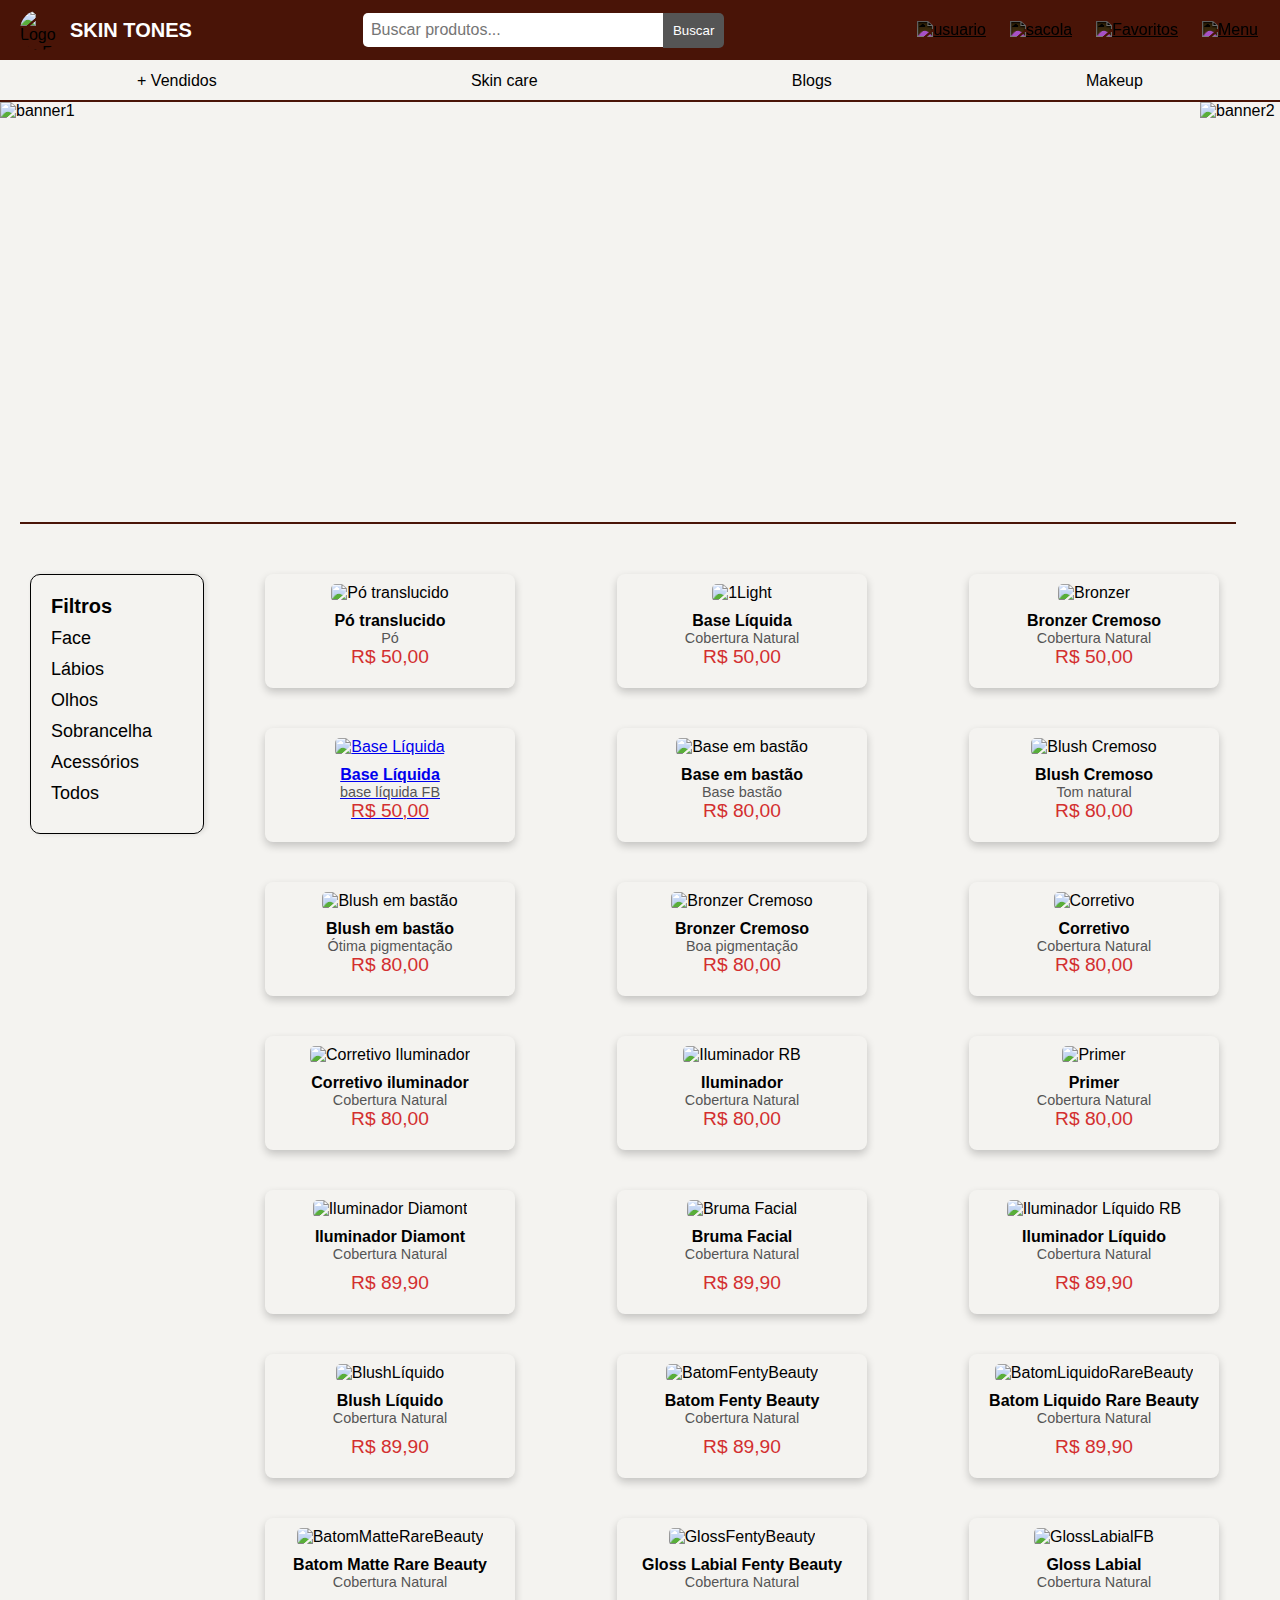
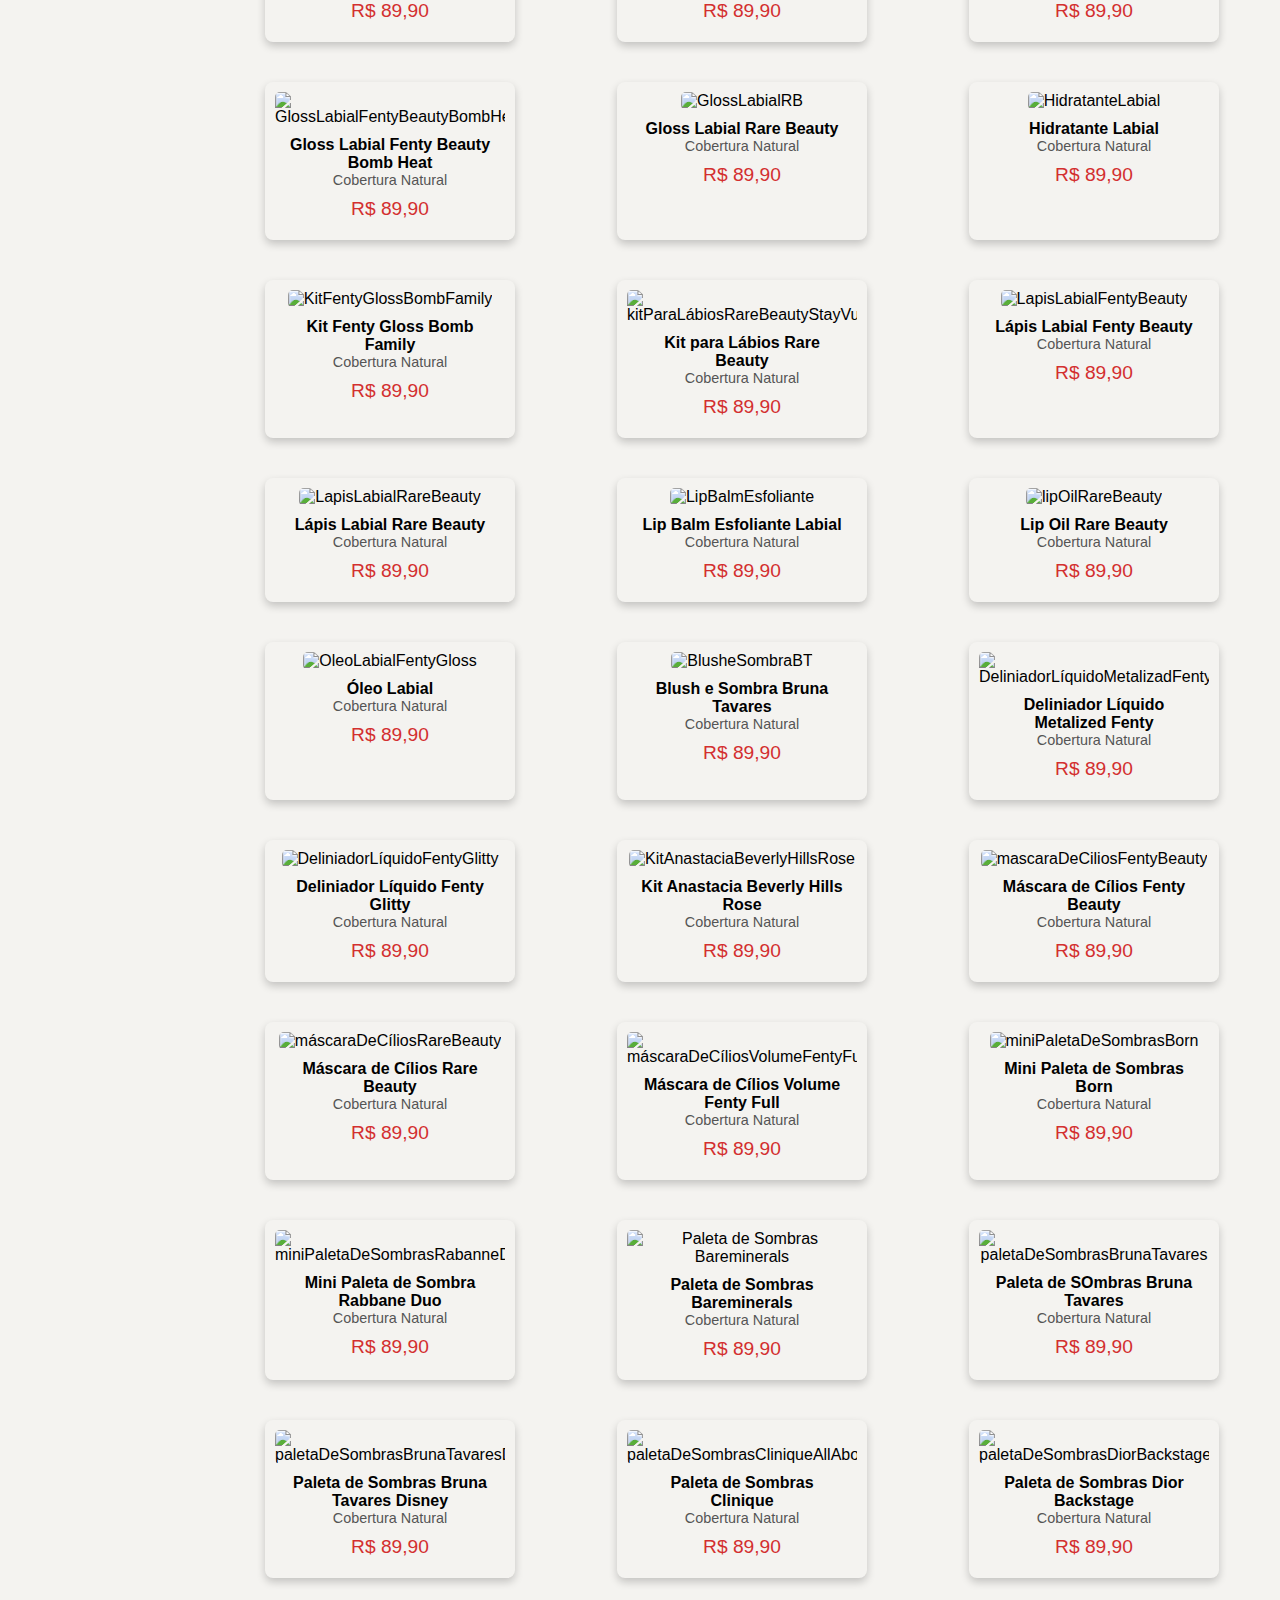
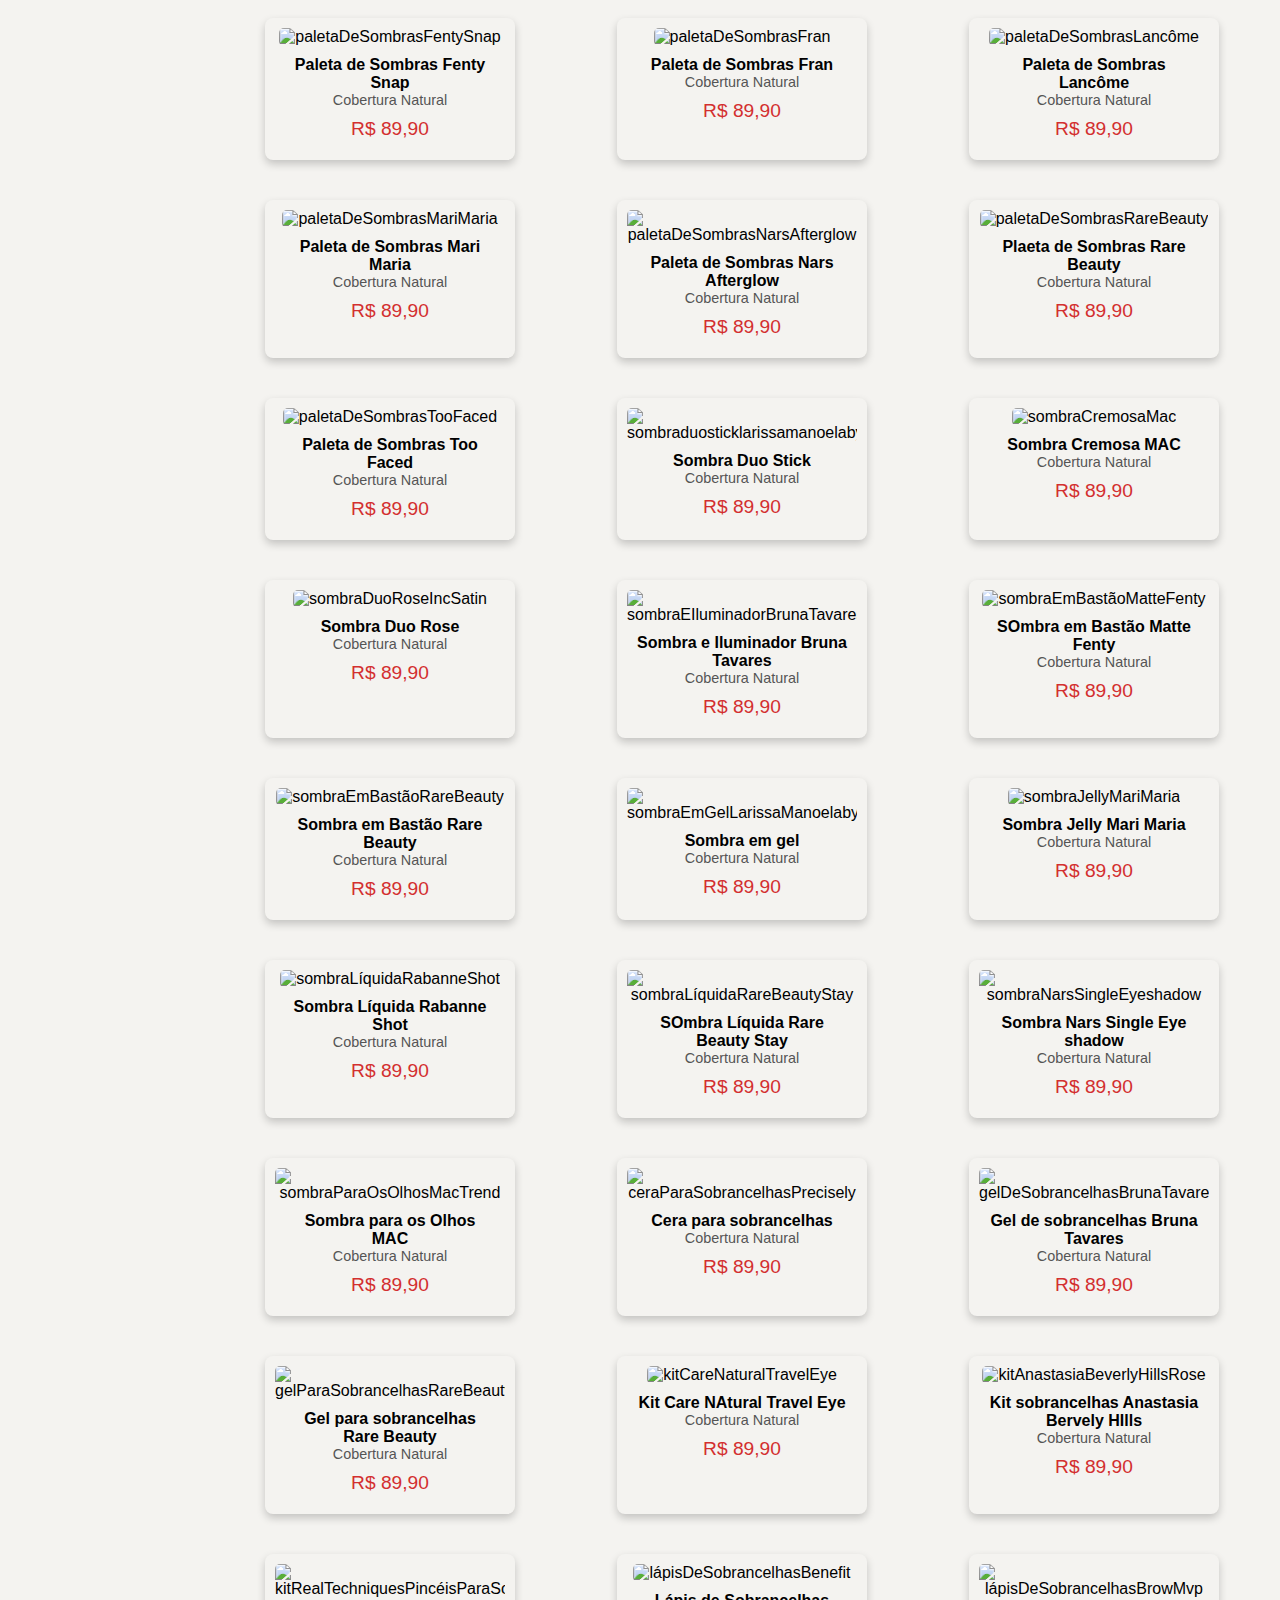
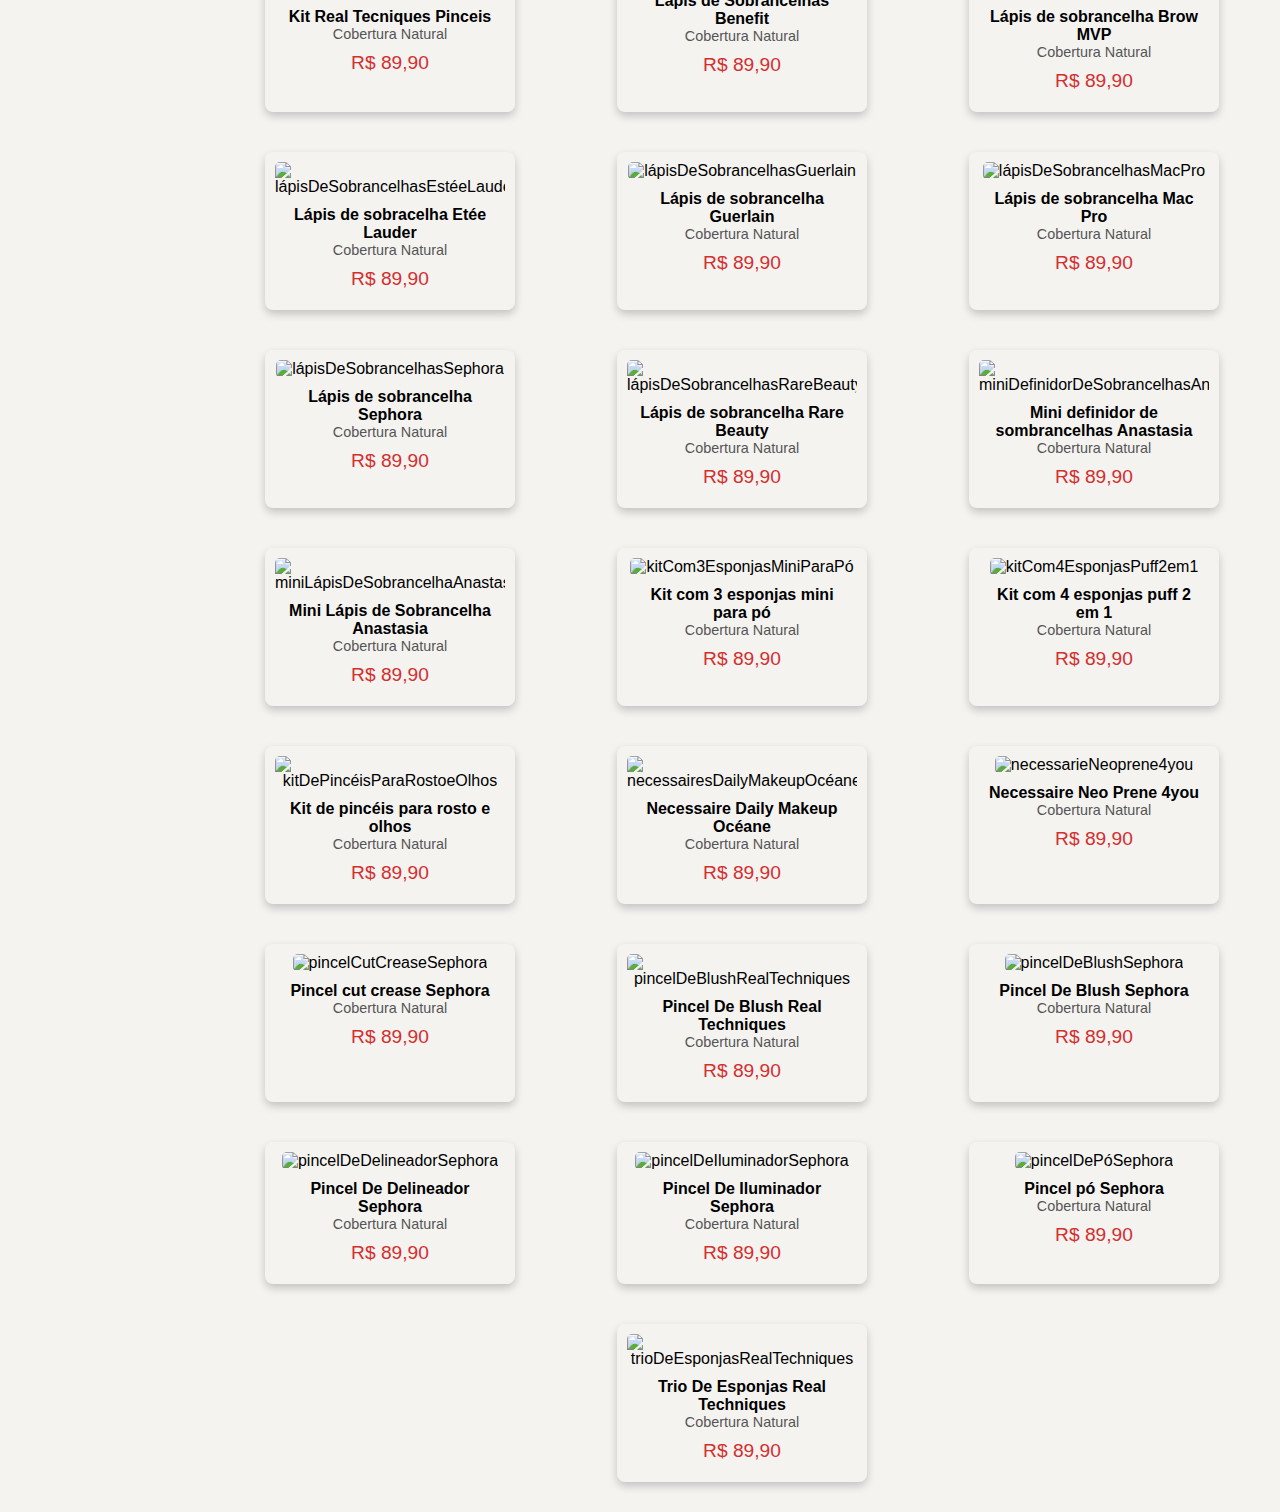
==== commit d8839b6c: "com tela de produto" ====
--- a/Website/códigos/telaDeMakeup.html
+++ b/Website/códigos/telaDeMakeup.html
@@ -54,10 +54,13 @@
 
 
 <!--banner-->
-<div class="banners-carrossel">
-	<img src="" alt="">
+<div class="carrossel">
+	<div class="banners">
+		<img src="/Website/códigos/imagens/banners/banner1-descubraSeuTom.png" alt="banner1" class="banner">
+		<img src="/Website/códigos/imagens/banners/banner2-descontos.png" alt="banner2" class="banner">
+		<img src="/Website/códigos/imagens/banners/banner3-lancamentoBase.png" alt="banner3" class="banner">
+	</div>
 </div>
-<br>
 
 <!--banner-->
 
@@ -84,7 +87,7 @@
 					<div class="detalhes">
 						<p class="nome">Pó translucido</p>
 						<p class="descricao">Pó</p>
-						<p class="preco">R$ 50,00</p>
+						<span class="preco">R$ 50,00</span>
 					</div>
 				</div>
 
@@ -93,7 +96,7 @@
 					<div class="detalhes">
 						<p class="nome">Base Líquida</p>
 						<p class="descricao">Cobertura Natural</p>
-						<p class="preco"> R$ 89,90</p>
+						<span class="preco">R$ 50,00</span>
 					</div>
 				</div>
 
@@ -102,26 +105,19 @@
 					<div class="detalhes">
 						<p class="nome">Bronzer Cremoso</p>
 						<p class="descricao">Cobertura Natural</p>
-						<p class="preco"> R$ 89,90</p>
-					</div>
-				</div>
-
-				<div class="produto" data-categoria="Face">
-					<img src="imagens/Face/Base-2Light.png" alt="Base Líquida">
-					<div class="detalhes">
-						<p class="nome">Base Líquida</p>
-						<p class="descricao">base líquida FB</p>
-						<p class="preco">R$ 89,90</p>
-					</div>
-				</div>
-
-				<div class="produto" data-categoria="Face">
-					<img src="imagens/Face/Iluminador-Benefit.png" alt="Iluminador-Benefit>
-					<div class="detalhes">
-						<p class="nome">Iluminador Benefit</p>
-						<p class="descricao">iluminador benefit</p>
-						<p class="preco">R$ 89,90</p>
-					</div>
+						<span class="preco">R$ 50,00</span>
+					</div>
+				</div>
+
+				<div class="produto" data-categoria="Face">
+					<a href="/Website/códigos/telaProduto.html">
+						<img src="imagens/Face/Base-2Light.png" alt="Base Líquida" onclick="">
+						<div class="detalhes">
+							<p class="nome">Base Líquida</p>
+							<p class="descricao">base líquida FB</p>
+							<span class="preco">R$ 50,00</span>
+						</div>
+					</a>
 				</div>
 
 				<div class="produto" data-categoria="Face">
@@ -129,7 +125,7 @@
 					<div class="detalhes">
 						<p class="nome">Base em bastão</p>
 						<p class="descricao">Base bastão</p>
-						<p class="preco">R$ 90,00</p>
+						<span class="preco">R$ 80,00</span>
 					</div>
 				</div>
 
@@ -138,16 +134,16 @@
 					<div class="detalhes">
 						<p class="nome">Blush Cremoso</p>
 						<p class="descricao">Tom natural</p>
-						<p class="preco"> R$ 69,90</p>
-					</div>
-				</div>
-
-				<div class="produto" data-categoria="Face">
-					<img src="imagens/Face/BlushCremoso_FentyBeauty.png" alt="Blush em bastão">
+						<span class="preco">R$ 80,00</span>
+					</div>
+				</div>
+
+				<div class="produto" data-categoria="Face">
+					<img src="imagens/Face/BlushEmBastão_FentyBeauty.png" alt="Blush em bastão">
 					<div class="detalhes">
 						<p class="nome">Blush em bastão</p>
 						<p class="descricao">Ótima pigmentação</p>
-						<p class="preco"> R$ 60,00</p>
+						<span class="preco">R$ 80,00</span>
 					</div>
 				</div>
 				
@@ -156,7 +152,7 @@
 					<div class="detalhes">
 						<p class="nome">Bronzer Cremoso</p>
 						<p class="descricao">Boa pigmentação</p>
-						<p class="preco"> R$ 89,90</p>
+						<span class="preco">R$ 80,00</span>
 					</div>
 				</div>
 
@@ -165,7 +161,7 @@
 					<div class="detalhes">
 						<p class="nome">Corretivo</p>
 						<p class="descricao">Cobertura Natural</p>
-						<p class="preco"> R$ 90,00</p>
+						<span class="preco">R$ 80,00</span>
 					</div>
 				</div>
 
@@ -174,7 +170,7 @@
 					<div class="detalhes">
 						<p class="nome">Corretivo iluminador</p>
 						<p class="descricao">Cobertura Natural</p>
-						<p class="preco"> R$ 89,90</p>
+						<span class="preco">R$ 80,00</span>
 					</div>
 				</div>
 				
@@ -183,7 +179,7 @@
 					<div class="detalhes">
 						<p class="nome">Iluminador</p>
 						<p class="descricao">Cobertura Natural</p>
-						<p class="preco"> R$ 89,90</p>
+						<span class="preco">R$ 80,00</span>
 					</div>
 				</div>
 
@@ -192,7 +188,7 @@
 					<div class="detalhes">
 						<p class="nome">Primer</p>
 						<p class="descricao">Cobertura Natural</p>
-						<p class="preco"> R$ 89,90</p>
+						<span class="preco">R$ 80,00</span>
 					</div>
 				</div>
 
@@ -379,7 +375,7 @@
 				</div>
 
 				<div class="produto" data-categoria="Olhos">
-					<img src="imagens/Olhos/delineadoLíquidoMetalizadFenty.png" alt="DeliniadorLíquidoMetalizadFenty">
+					<img src="imagens/Olhos/delineadoLiquidoMetalizadFenty.png" alt="DeliniadorLíquidoMetalizadFenty">
 					<div class="detalhes">
 						<p class="nome">Deliniador Líquido Metalized Fenty</p>
 						<p class="descricao">Cobertura Natural</p>
@@ -388,7 +384,7 @@
 				</div>
 
 				<div class="produto" data-categoria="Olhos">
-					<img src="imagens/Olhos/delineadorLíquidoFentyGlitty.png" alt="DeliniadorLíquidoFentyGlitty">
+					<img src="imagens/Olhos/delineadorLiquidoFentyGlitty.png" alt="DeliniadorLíquidoFentyGlitty">
 					<div class="detalhes">
 						<p class="nome">Deliniador Líquido Fenty Glitty</p>
 						<p class="descricao">Cobertura Natural</p>
--- a/Website/códigos/telaDeMakeup.css
+++ b/Website/códigos/telaDeMakeup.css
@@ -7,6 +7,7 @@
 
 body {
     font-family: Arial, sans-serif;
+    background-color: #f4f3f0;
 }
 
 .navbar {
@@ -15,9 +16,7 @@
     align-items: center;
     background-color: #491407;
     padding: 10px 20px;
-    z-index: 10000;
-    
-      
+    z-index: 10000;  
 }
 
 .navbar-left {
@@ -109,7 +108,7 @@
     list-style:none;
     align-items: center;
     padding: 10px;
-    background-color: #ffffff;
+    background-color: #f4f3f0;
     font-family: Arial, Helvetica, sans-serif;
     cursor: pointer;
     color: black;
@@ -125,20 +124,29 @@
   color: #555;
   transition:  all;
 }
-.banner-all img{
- width: 100%;
- height: 490px ;
-}
+
 /*NAV BAR*/
 /*estilização do banner*/
-.banner{
+ .carrossel{
     width: 100%;
-    background-color: #d32f2f;
-    color: #fff;
-    text-align: center;
-    padding: 20px 0;
-    margin-bottom: 20px;
-}
+    height: 400px;
+    overflow: hidden;
+    position: relative;
+ }
+
+ .banners{
+    display: flex;
+    transition: transform 0.5s ease;
+    width: 300%;
+ }
+
+ .banner{
+    min-width: 1200px;
+    height: 100%;
+    background-size: cover;
+    background-position:center;
+    flex-shrink: 0;
+ }
 
 /*layout principal*/
 .container{
@@ -147,28 +155,31 @@
 
 /*Estilização de menu filtros*/
 .filtros{
-    width: 160px;
-    height: 300px;
+    border-radius: 10px;
+    width: 200px;
+    height: 260px;
     padding: 20px;
     border: 1px solid black ;
     box-shadow: 2px 0 5px rgba(0, 0, 0, 0.1);
     box-sizing: border-box;
-    margin: initial;
-    margin-left: 20px;
-    margin-right: 20px;
-    margin-top: 20px;
+    margin-left: 30px;
+    margin-right: 0px;
+    margin-top: 30px;
 }
 
 .filtros h3{
+    font-size: 20px;
     margin-top: 0;
 }
 
 .filtros ul{
+    margin-top: 10px;
     list-style-type: none;
     padding: 0;
 }
 
 .filtros li{
+    font-size: 18px;
     margin-bottom: 10px;
     cursor: pointer;
     font-weight: normal;
@@ -179,23 +190,25 @@
 }
 /* Flexbox para organizar os produtos em várias linhas */
 .produtos {
-    flex-grow: 1;
-    display: flex;
-    flex-wrap: wrap; /* Permite que os produtos "quebrem" para a linha seguinte */
-    gap: 20px; /* Espaço entre os cards */
-    justify-content: flex-start; /* Alinha os itens no começo da linha */
-    margin-top: 20px;
+    display: flex;
+    flex-wrap: wrap;
+    justify-content: space-around;
+    gap: 20px;
+    width: 100%;
+    padding: 20px;
 }
 
 .produto {
-    width: 250px; /* Largura máxima para cada card */
-    border: 1px solid #ddd;
+    width: 250px;
+    margin: 10px;
+    padding: 10px;
+    box-shadow: 0 4px 8px rgba(0, 0, 0, 0.2);
+    display: flex;
+    flex-direction: column;
+    align-items: center;
+    text-align: center;
+    background-color: #f4f3f0;
     border-radius: 8px;
-    box-shadow: 0 4px 8px rgba(0, 0, 0, 0.1);
-    overflow: hidden;
-    text-align: center;
-    cursor: pointer;
-    padding: 16px;
 }
 .produto:hover{
     scale: (1.05);
@@ -203,9 +216,9 @@
 }
 
 .produto img {
-    width: 100%;
+    max-width: 100%;
     height: auto;
-    border-radius: 8px;
+    border-radius: 5px;
 }
 
 .produtos .detalhes{
@@ -222,7 +235,7 @@
 
 }
 
-.produto .preco{
+.preco{
     color: #d32f2f;
     font-size: 1.2em;
     margin-top: 10px;
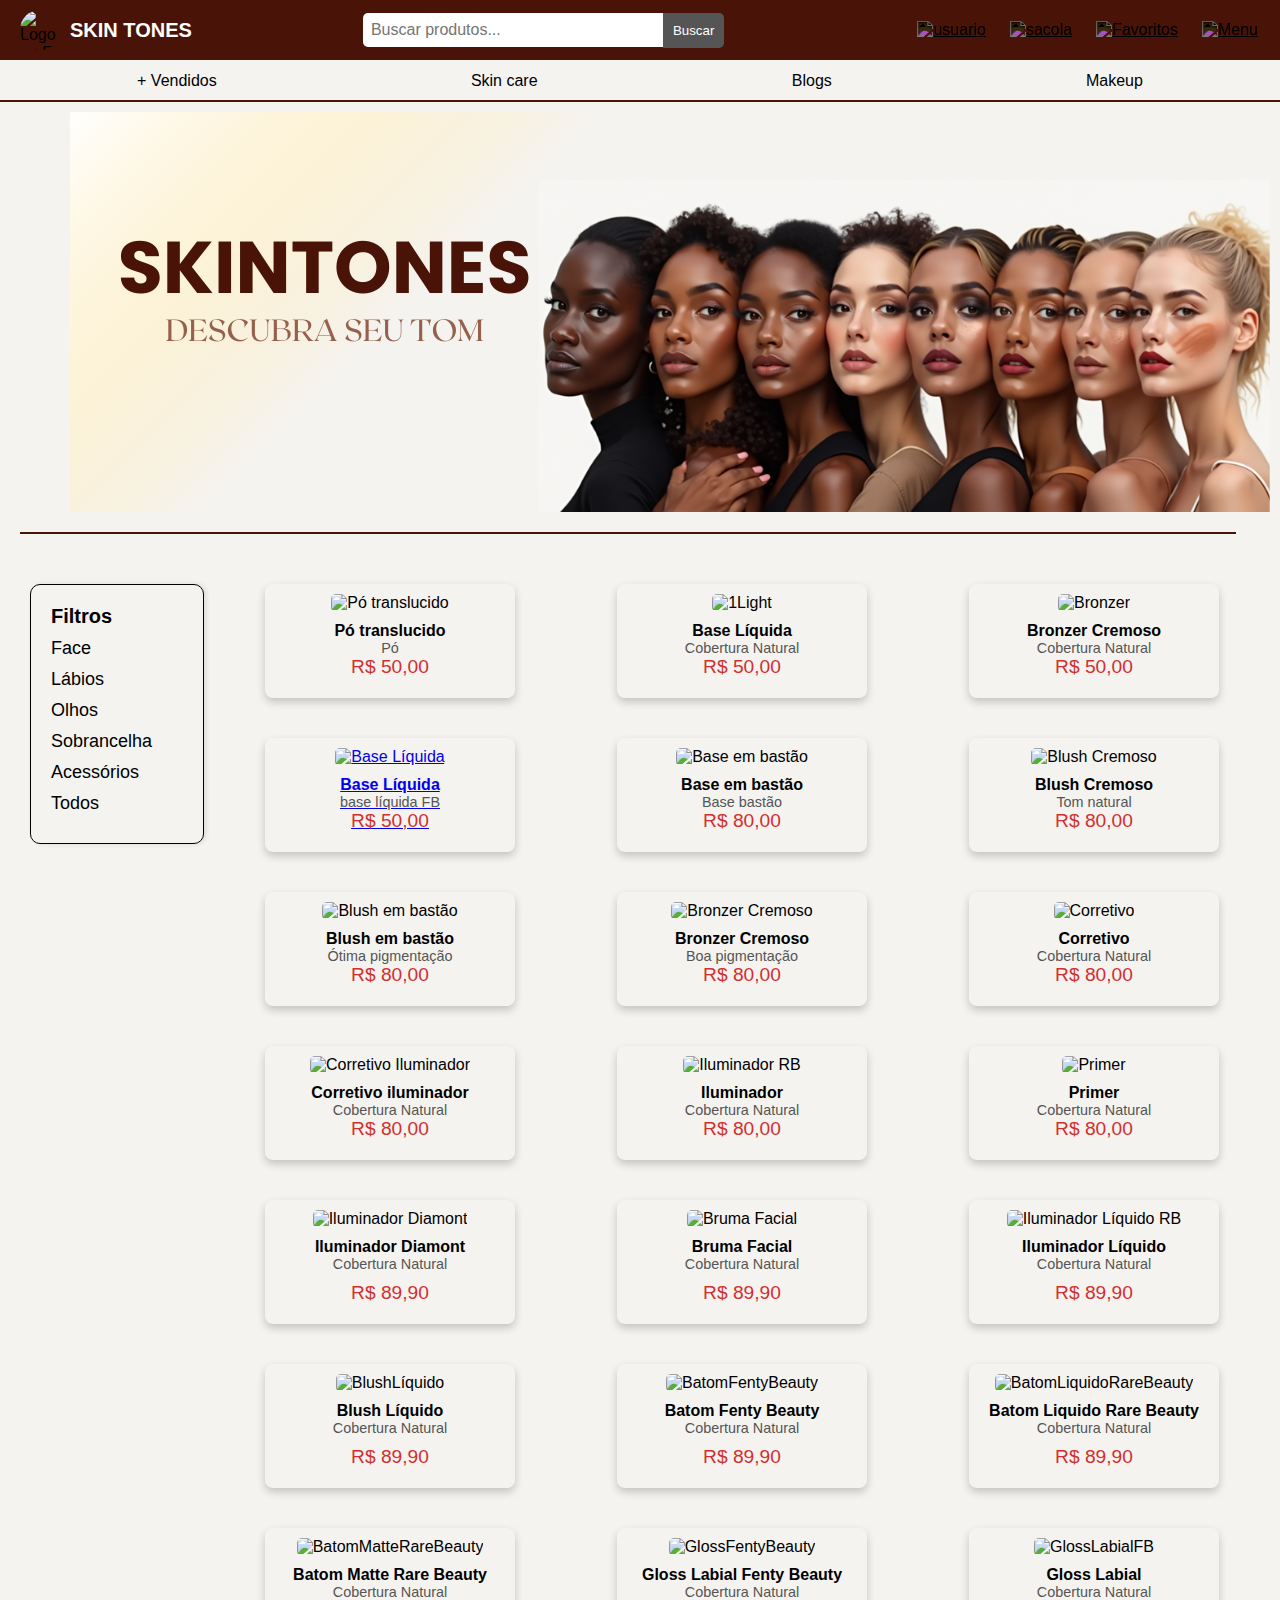
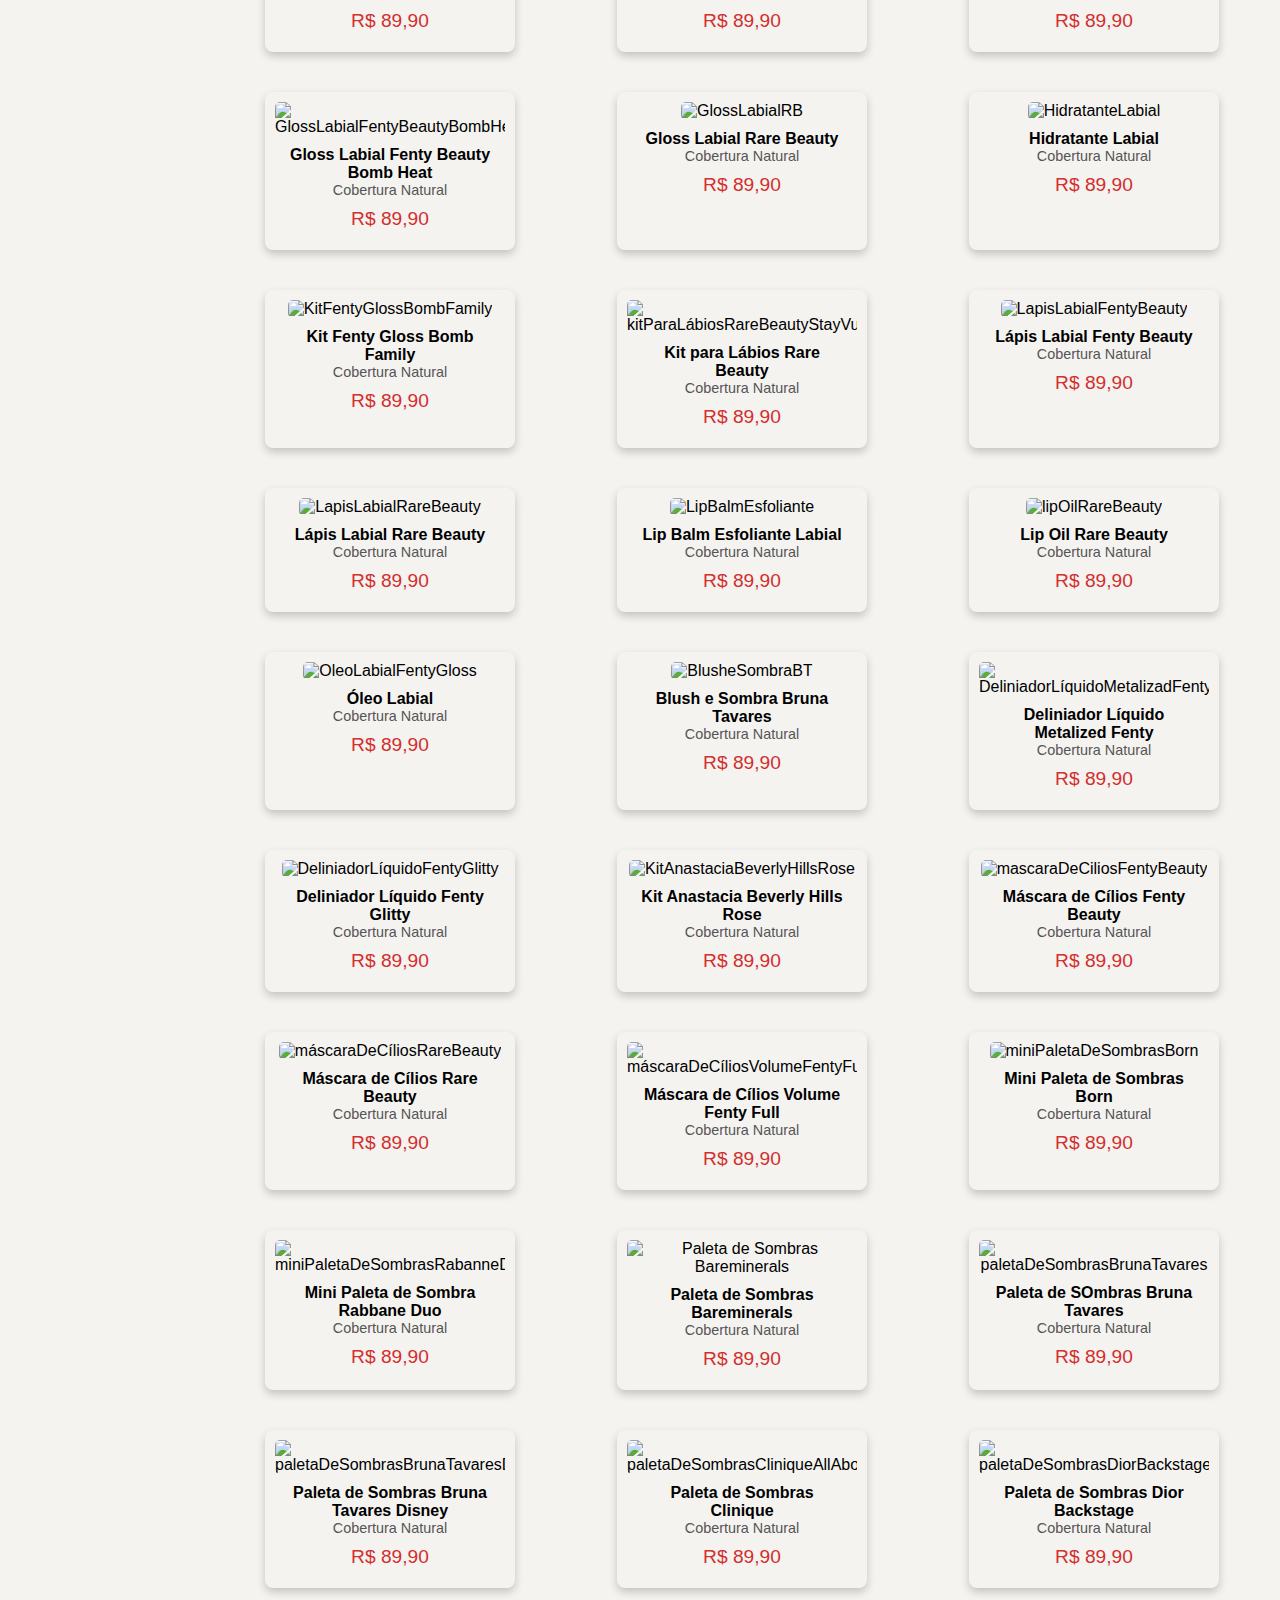
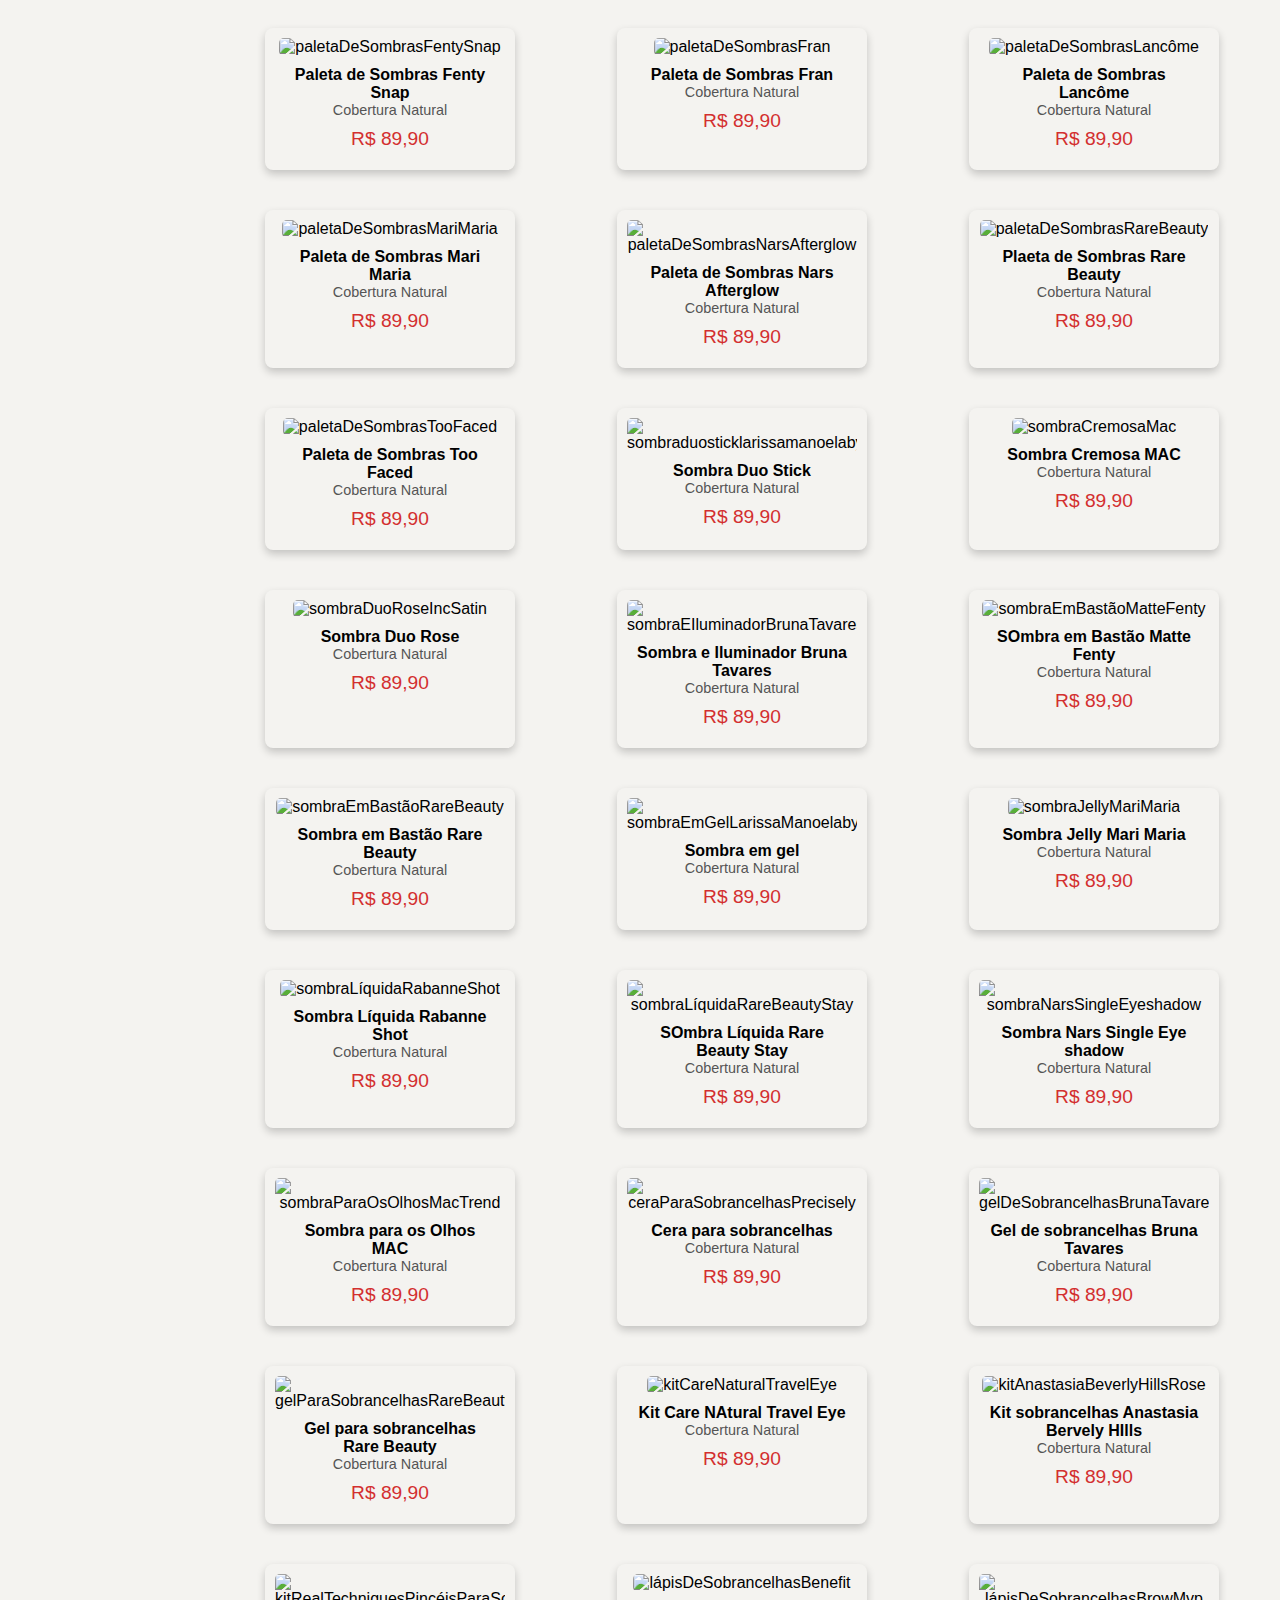
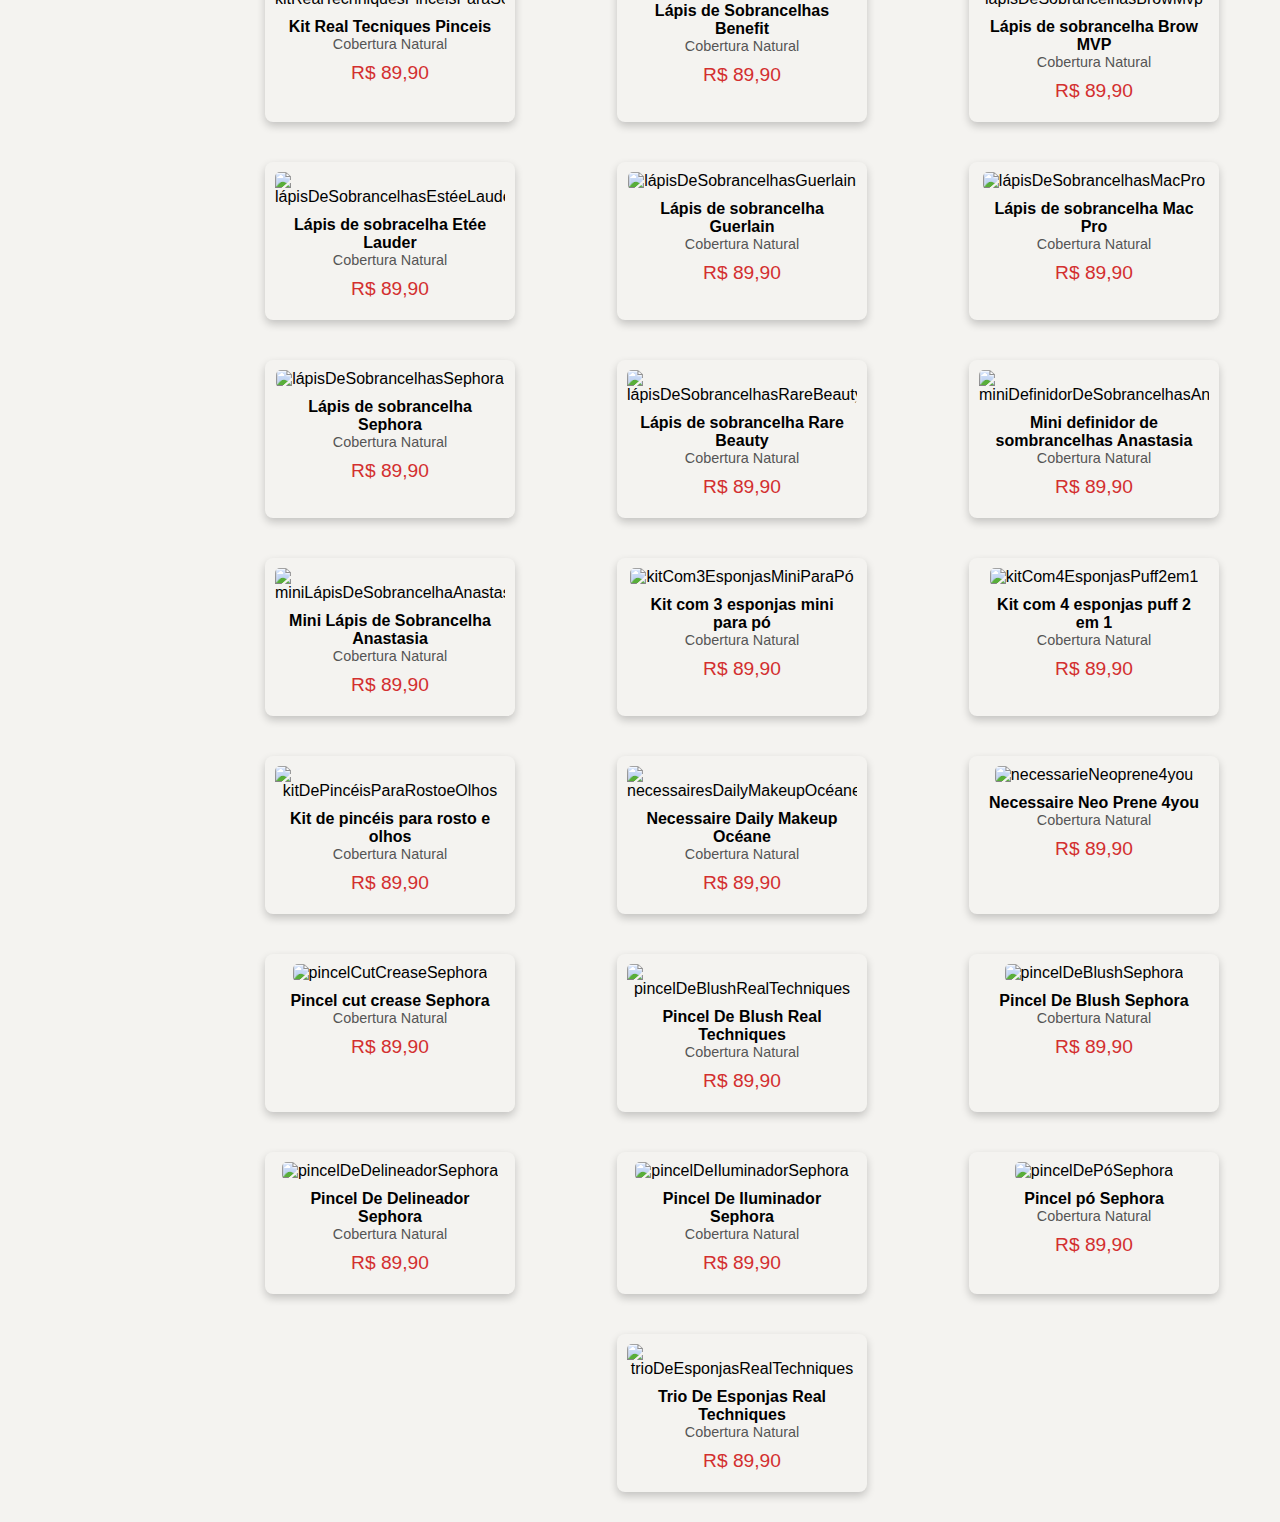
==== commit 753a54c7: "commite" ====
--- a/Website/códigos/telaDeMakeup.html
+++ b/Website/códigos/telaDeMakeup.html
@@ -56,9 +56,9 @@
 <!--banner-->
 <div class="carrossel">
 	<div class="banners">
-		<img src="/Website/códigos/imagens/banners/banner1-descubraSeuTom.png" alt="banner1" class="banner">
-		<img src="/Website/códigos/imagens/banners/banner2-descontos.png" alt="banner2" class="banner">
-		<img src="/Website/códigos/imagens/banners/banner3-lancamentoBase.png" alt="banner3" class="banner">
+		<img src="/Website/códigos/imagens/banners/banner1-descubraSeuTom.png" alt="banner1" class="banner">
+		<img src="/Website/códigos/imagens/banners/banner2-descontos.png" alt="banner2" class="banner">
+		<img src="/Website/códigos/imagens/banners/banner3-lancamentoBase.png" alt="banner3" class="banner">
 	</div>
 </div>
 
--- a/Website/códigos/telaDeMakeup.css
+++ b/Website/códigos/telaDeMakeup.css
@@ -127,26 +127,35 @@
 
 /*NAV BAR*/
 /*estilização do banner*/
- .carrossel{
-    width: 100%;
-    height: 400px;
-    overflow: hidden;
-    position: relative;
- }
-
- .banners{
-    display: flex;
-    transition: transform 0.5s ease;
-    width: 300%;
- }
-
- .banner{
-    min-width: 1200px;
-    height: 100%;
-    background-size: cover;
-    background-position:center;
-    flex-shrink: 0;
- }
+
+
+/* Estilo do carrossel */
+.carrossel {
+    width: 1200px; /* Define a largura fixa do carrossel em 1200px */
+    height: 400px; /* Define a altura fixa do carrossel em 400px */
+    overflow: hidden; /* Oculta qualquer conteúdo que ultrapasse a área do carrossel */
+    position: relative; /* Permite o uso de posicionamento dentro do carrossel */
+    margin-left: 70px; /* Aplica uma margem à esquerda do carrossel */
+    margin-top: 10px; /* Aplica uma margem no topo do carrossel */
+}
+
+/* Estilo dos banners dentro do carrossel */
+.banners {
+    display: flex; /* Utiliza o modelo de layout flexbox para organizar os banners horizontalmente */
+    transition: transform 0.5s ease; /* Aplica uma transição suave de 0.5s para o movimento dos banners */
+    width: 300%; /* Define a largura do contêiner dos banners como 3 vezes a largura do carrossel (para 3 banners) */
+}
+
+/* Estilo de cada banner */
+.banner {
+    width: 33.333%; /* Cada banner ocupa 1/3 da largura do contêiner .banners, já que são 3 banners */
+    height: 400px; /* Define a altura de cada banner como 400px */
+    background-size: cover; /* Ajusta as imagens de fundo para cobrir todo o espaço do banner, mantendo a proporção */
+    background-position: center; /* Centraliza o conteúdo da imagem dentro do banner */
+    flex-shrink: 0; /* Impede que os banners encolham se o tamanho do contêiner mudar */
+}
+
+
 
 /*layout principal*/
 .container{
